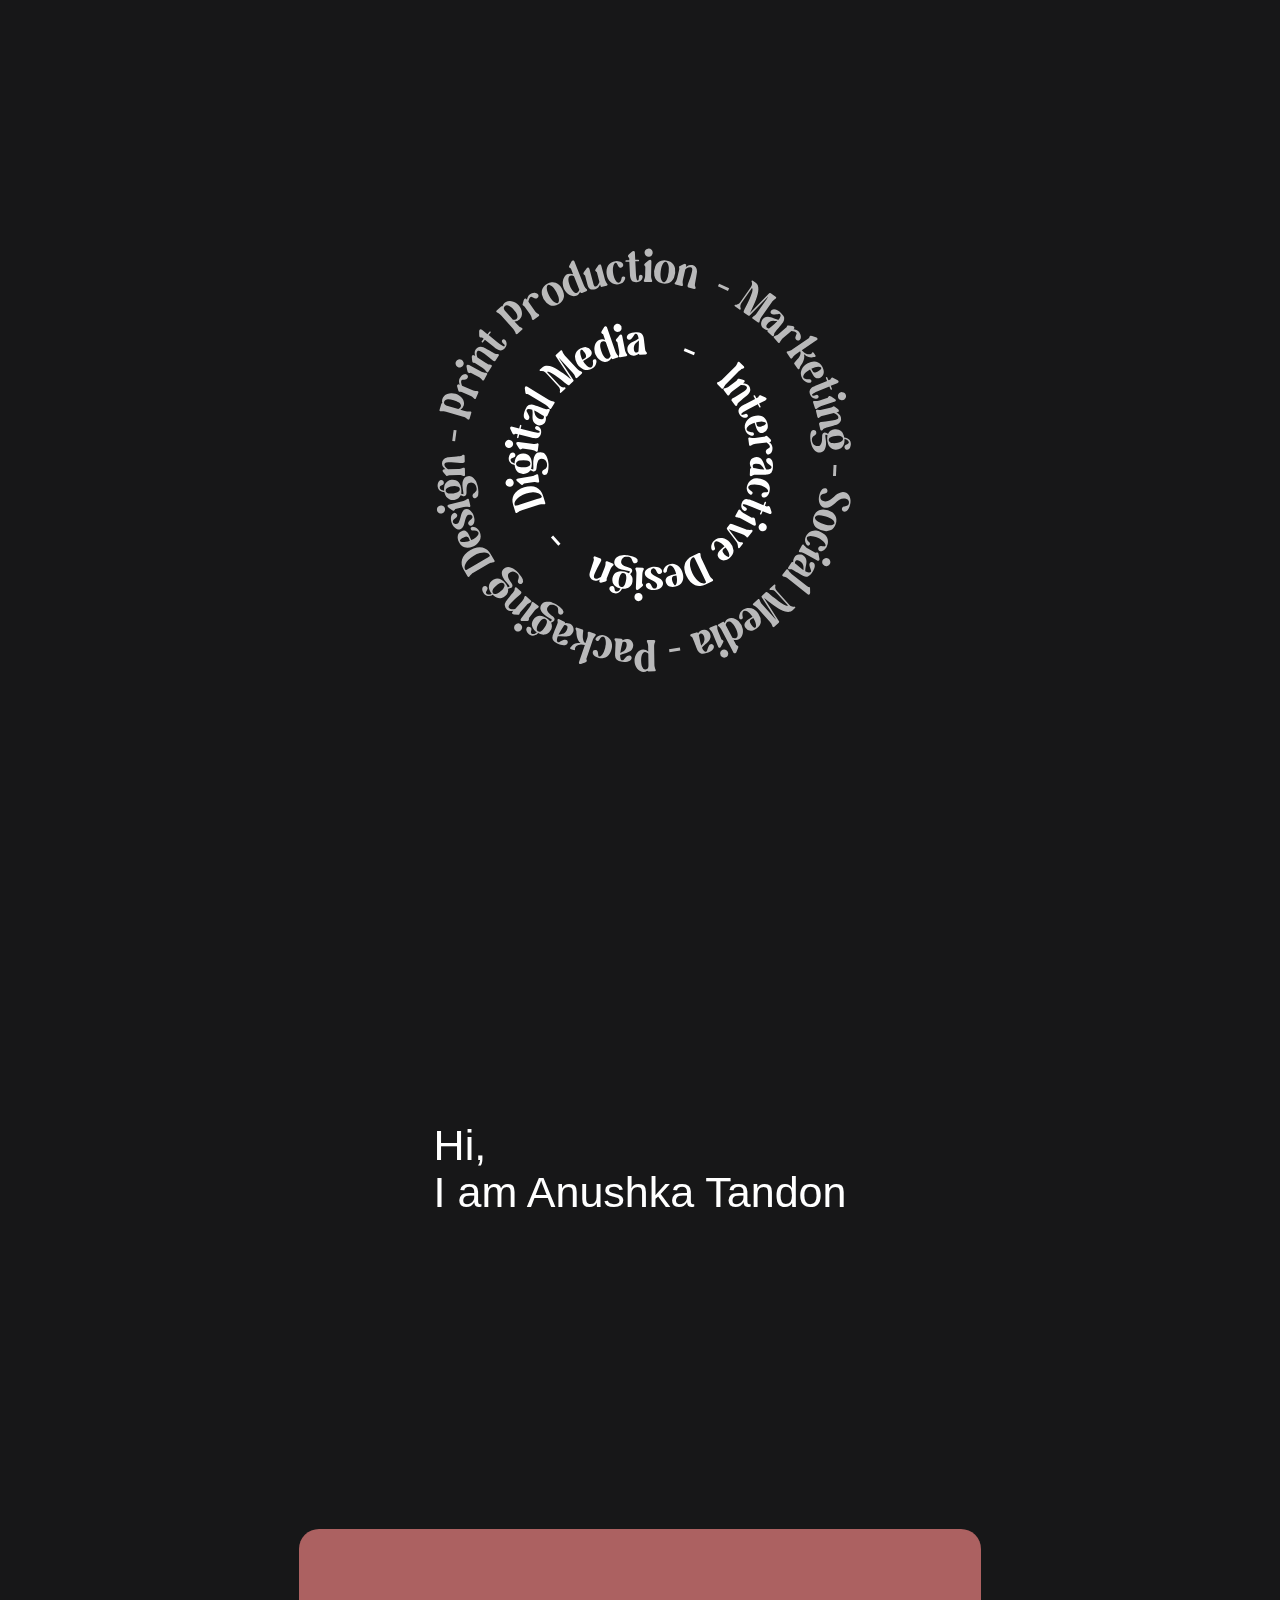
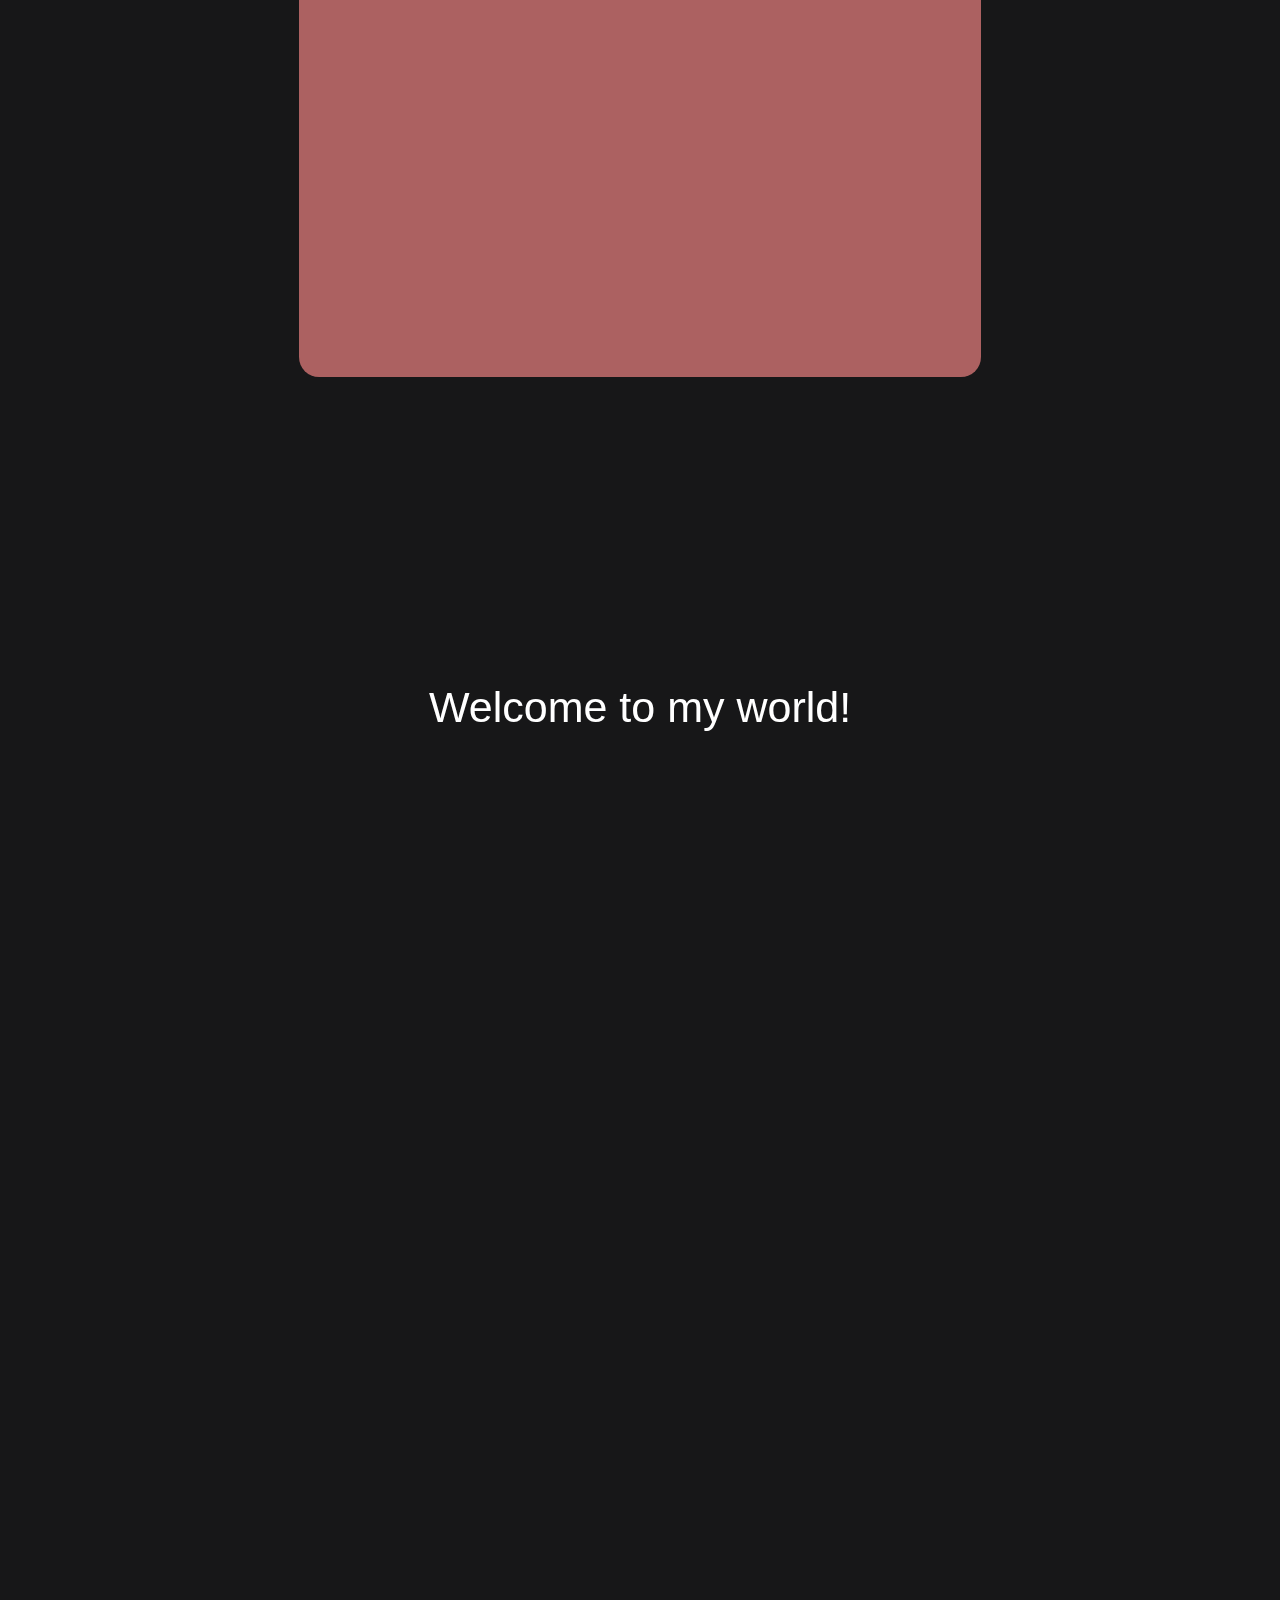
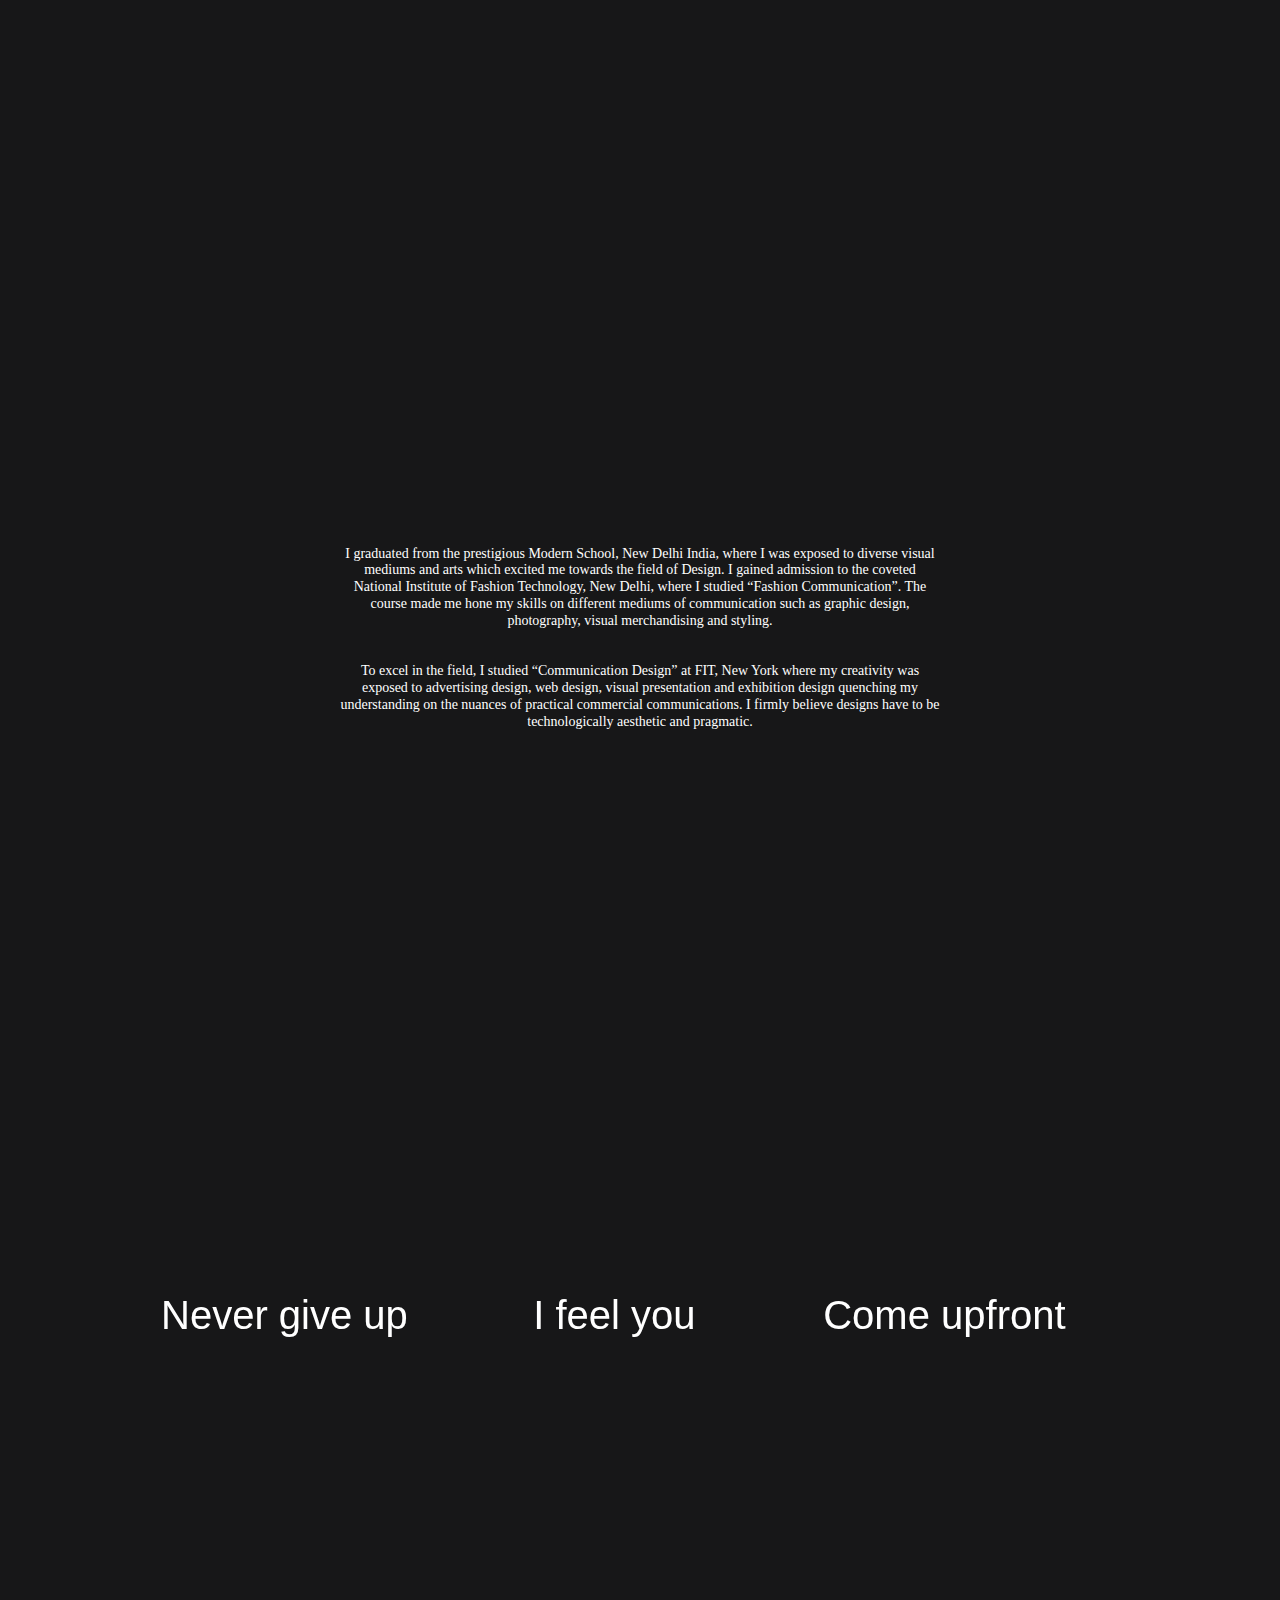
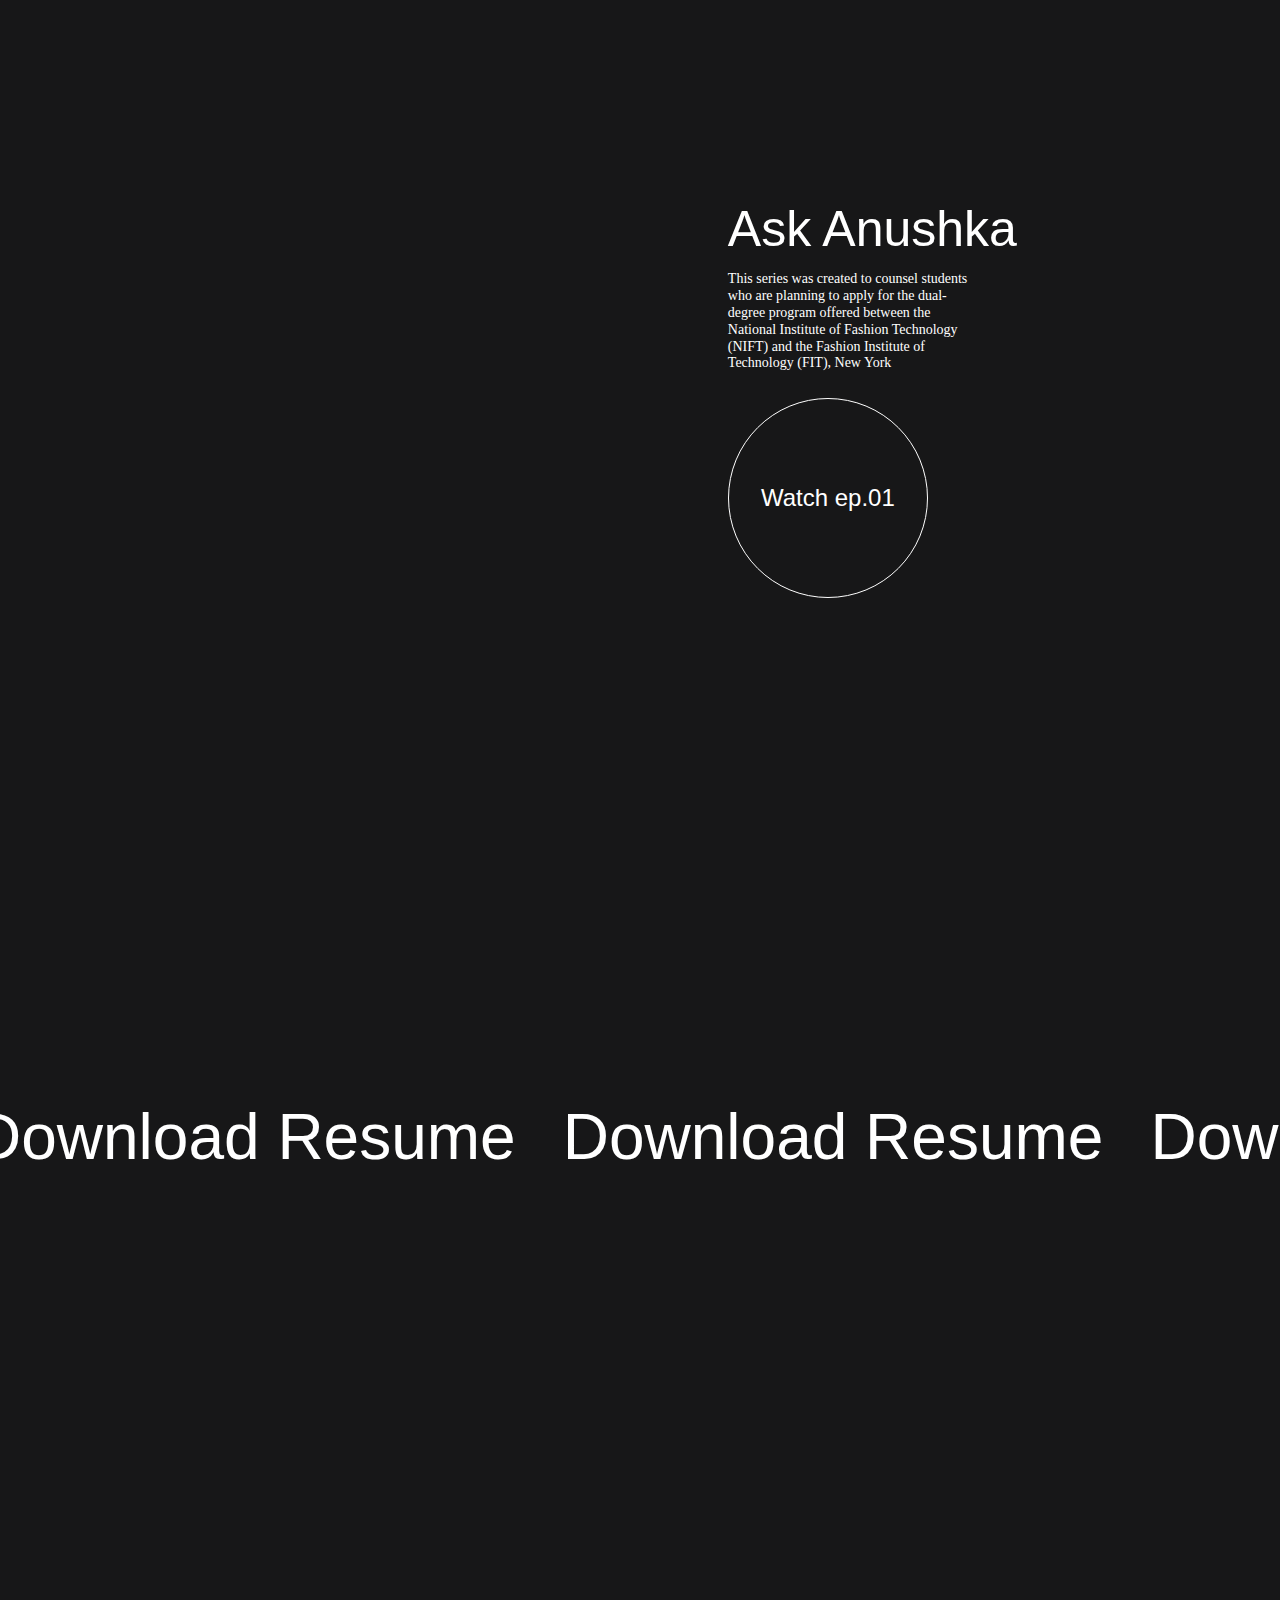
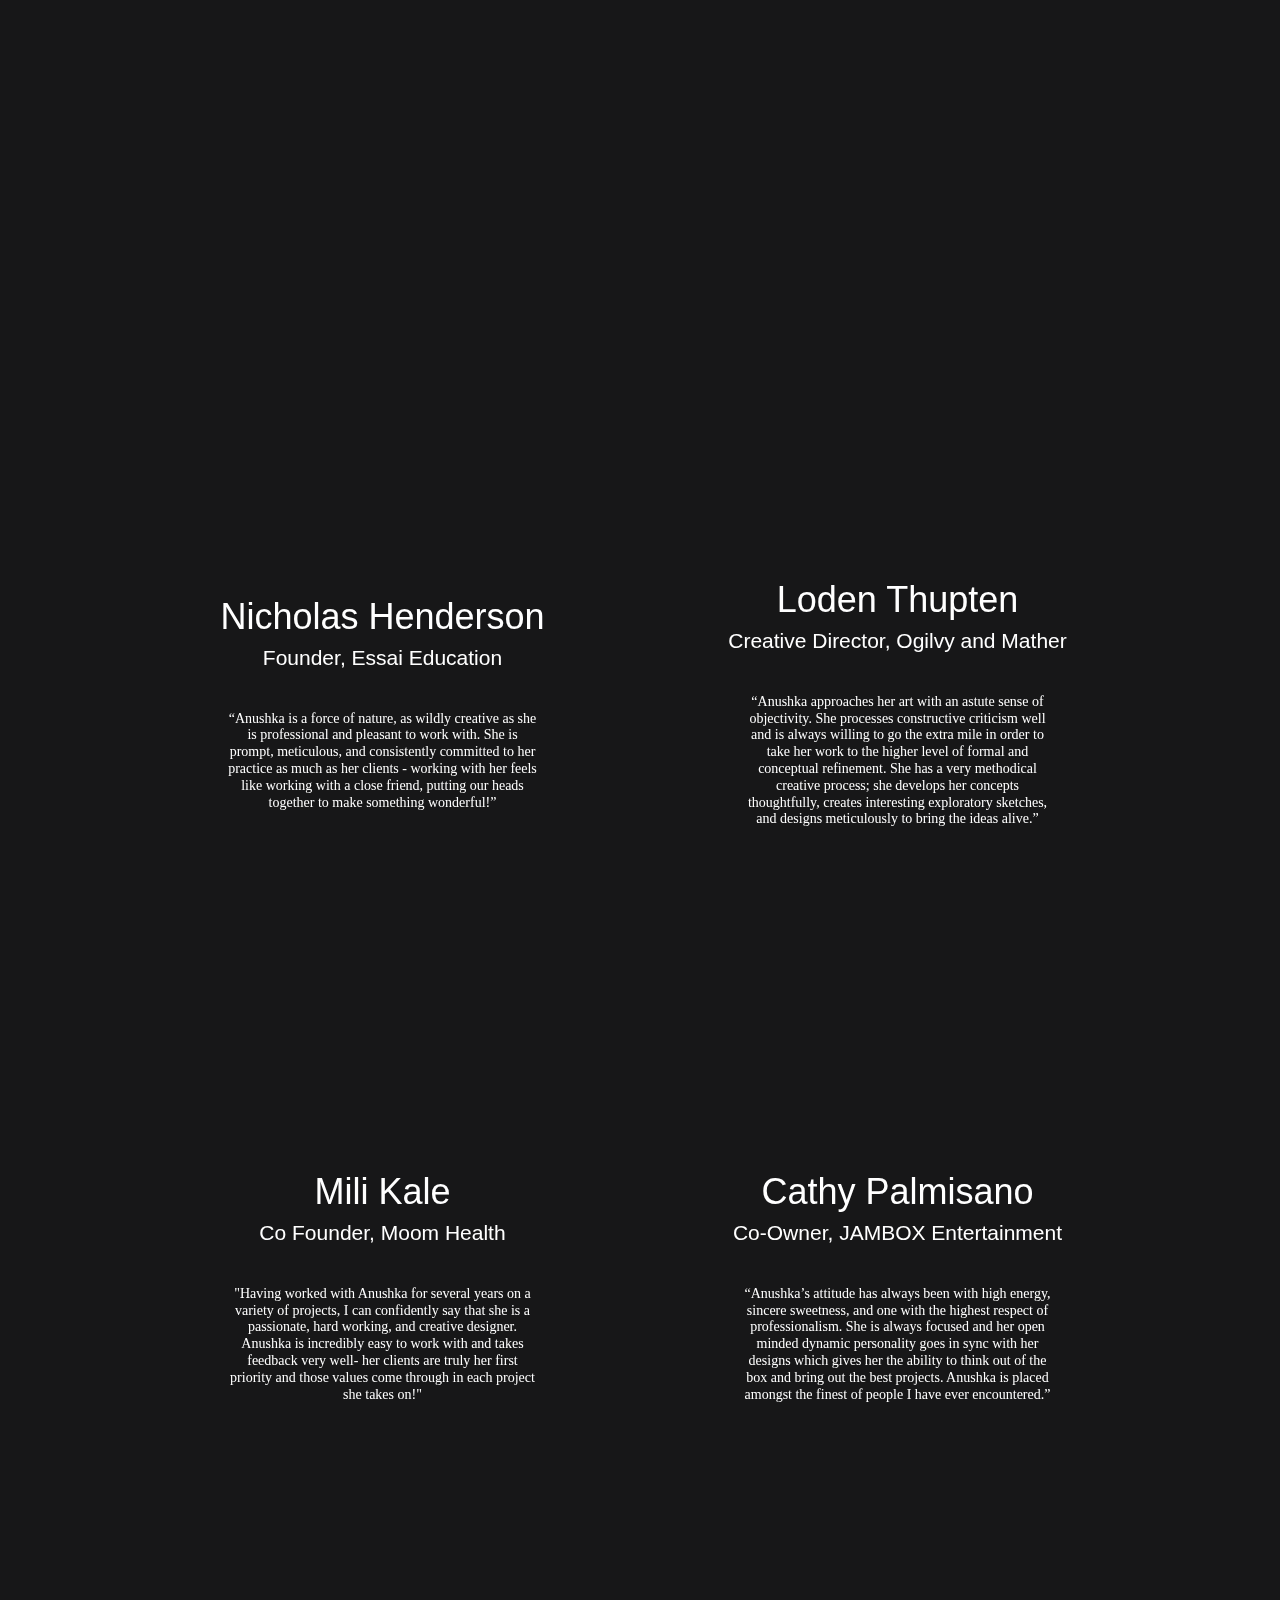
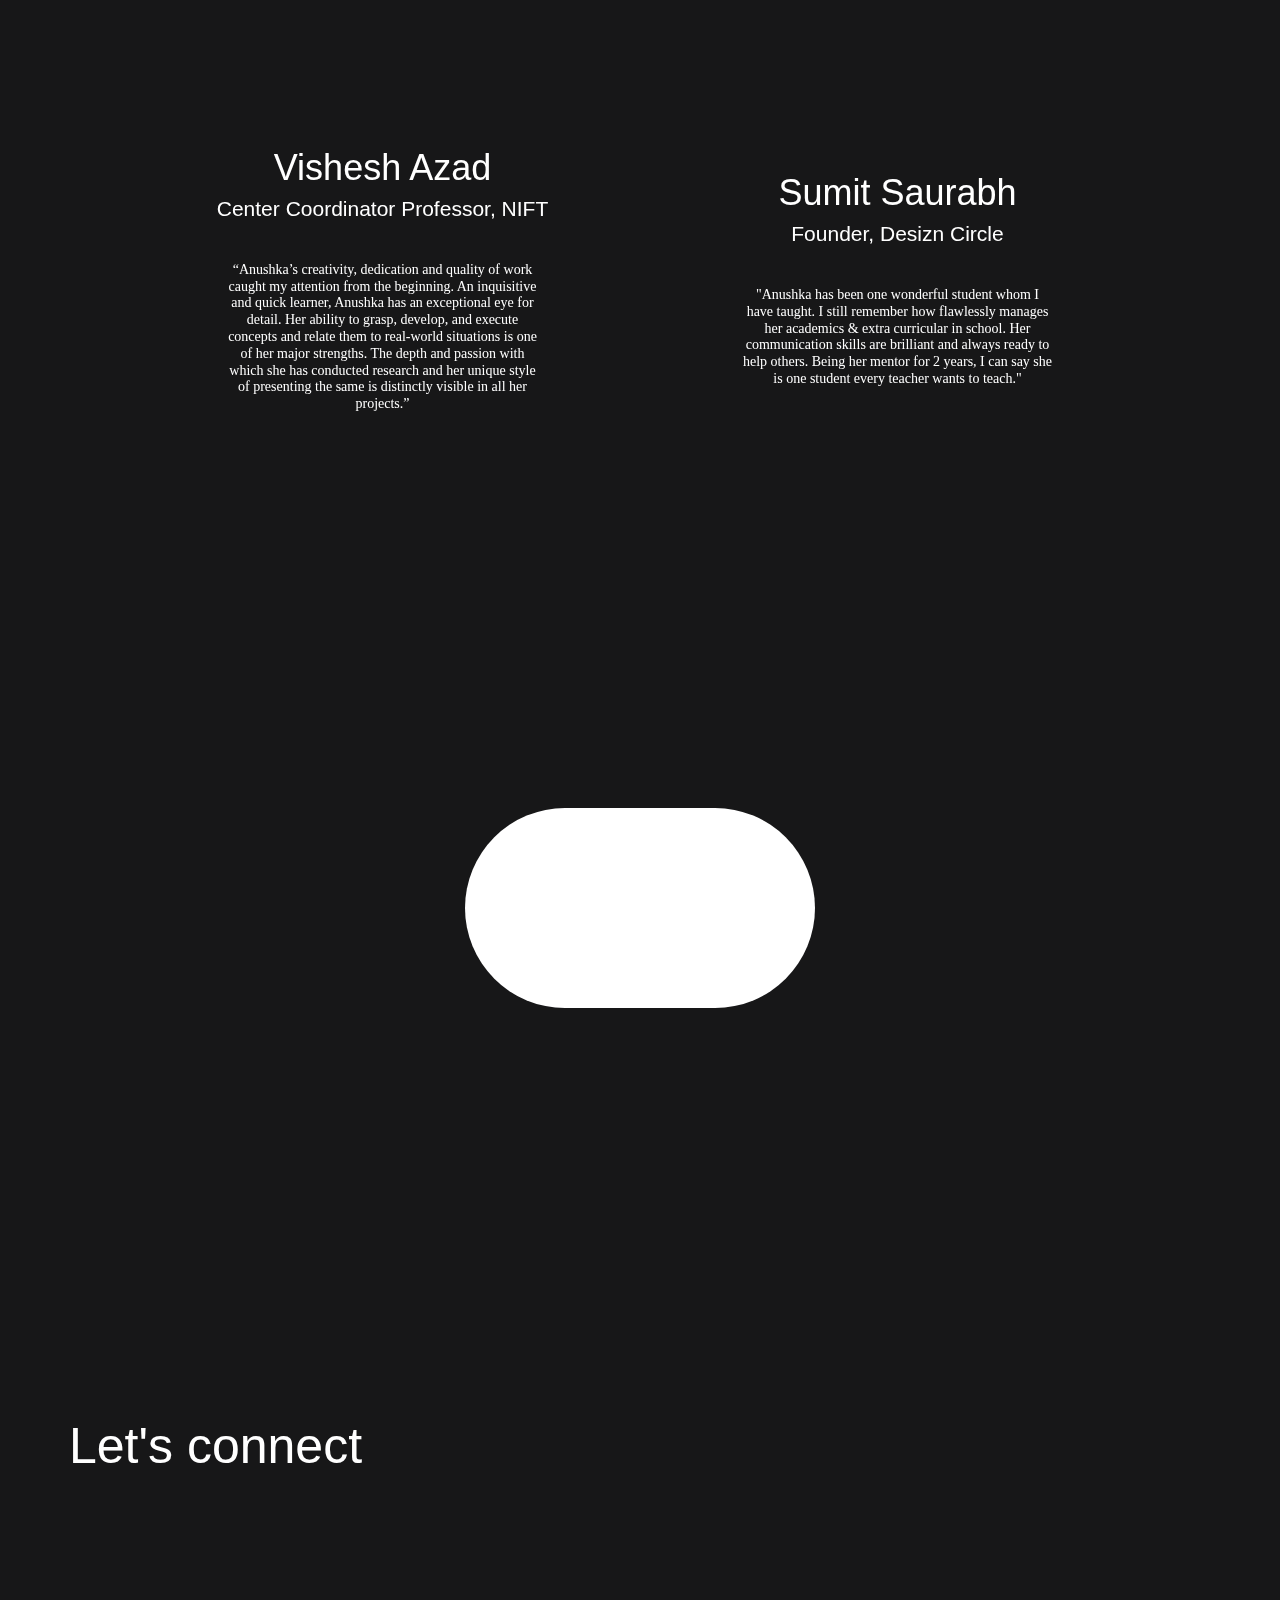
==== index.html @ e758e723 "Init" ====
<!DOCTYPE html>
<html
  data-wf-page="61df3d82101cf09b72f27bd1"
  data-wf-site="61df3d82101cf0832bf27bd0"
  class="w-mod-js w-mod-ix wf-montserrat-n1-active wf-montserrat-i1-active wf-montserrat-n2-active wf-montserrat-i2-active wf-montserrat-n3-active wf-montserrat-i3-active wf-montserrat-n4-active wf-montserrat-i4-active wf-montserrat-n5-active wf-montserrat-i5-active wf-montserrat-n6-active wf-montserrat-i6-active wf-montserrat-n7-active wf-montserrat-i7-active wf-montserrat-n8-active wf-montserrat-i8-active wf-montserrat-n9-active wf-montserrat-i9-active wf-poppins-n4-active wf-poppins-n6-active wf-dmserifdisplay-n4-active wf-fahkwang-n4-active wf-fahkwang-n5-active wf-fahkwang-n6-active wf-inder-n4-active wf-active"
>
  <head>
    <meta http-equiv="Content-Type" content="text/html; charset=UTF-8" />
    <style>
      .wf-force-outline-none[tabindex="-1"]:focus {
        outline: none;
      }
    </style>
    <title>Anushka Tandon</title>
    <meta content="width=device-width, initial-scale=1" name="viewport" />
    <meta content="Webflow" name="generator" />
    <link
      href="./index_files/anushka-tandon.webflow.2e7ecca37.css"
      rel="stylesheet"
      type="text/css"
    />
    <script src="./index_files/webfont.js" type="text/javascript"></script>
    <link rel="stylesheet" href="./index_files/css" media="all" />
    <script type="text/javascript">
      WebFont.load({
        google: {
          families: [
            "Montserrat:100,100italic,200,200italic,300,300italic,400,400italic,500,500italic,600,600italic,700,700italic,800,800italic,900,900italic",
            "Poppins:regular,600",
            "DM Serif Display:regular",
            "Fahkwang:regular,500,600",
            "Inder:regular",
          ],
        },
      });
    </script>
    <!--[if lt IE 9
      ]><script
        src="https://cdnjs.cloudflare.com/ajax/libs/html5shiv/3.7.3/html5shiv.min.js"
        type="text/javascript"
      ></script
    ><![endif]-->
    <script type="text/javascript">
      !(function (o, c) {
        var n = c.documentElement,
          t = " w-mod-";
        (n.className += t + "js"),
          ("ontouchstart" in o ||
            (o.DocumentTouch && c instanceof DocumentTouch)) &&
            (n.className += t + "touch");
      })(window, document);
    </script>
    <link
      href="https://uploads-ssl.webflow.com/61df3d82101cf0832bf27bd0/61e5dedee443c870b666ce89_Untitled-1111.jpg"
      rel="shortcut icon"
      type="image/x-icon"
    />
    <link
      href="https://uploads-ssl.webflow.com/61df3d82101cf0832bf27bd0/61e5df1b41e98677e18e5004_Untitled-1y7uh.jpg"
      rel="apple-touch-icon"
    />
  </head>
  <body class="body">
    <div class="hero-section wf-section">
      <div
        data-w-id="876625a5-ae8b-4b55-098d-57ad7f4e84ed"
        class="div-block-19"
        style="opacity: 1"
      >
        <div
          data-w-id="343320aa-689c-3efd-9db0-7572fad4dcf8"
          class="text-block-10 enter"
        >
          ENTER
        </div>
      </div>
      <a href="#HI" class="w-inline-block"
        ><div class="hero-wrapper">
          <div class="rotating-hero">
            <div
              data-w-id="eb86476d-ac3e-bafa-3a87-129d9215f067"
              class="rotating-wrapper"
            >
              <img
                src="./index_files/61e2a13951c920c4bd8bed5d_in 1.svg"
                loading="lazy"
                style="
                  opacity: 1;
                  will-change: transform;
                  transform: translate3d(0px, 0px, 0px) scale3d(1, 1, 1)
                    rotateX(89.9793deg) rotateY(89.9793deg) rotateZ(0deg)
                    skew(0deg, 0deg);
                  transform-style: preserve-3d;
                "
                width="600"
                data-w-id="5d7e9a14-c896-74e9-4bcf-b46a38a301bc"
                alt=""
                class="image-5"
              /><img
                src="./index_files/61e2a9544dba0ebea935caca_mid1.svg"
                loading="lazy"
                style="
                  opacity: 1;
                  will-change: transform;
                  transform: translate3d(0px, 0px, 0px) scale3d(1, 1, 1)
                    rotateX(89.9793deg) rotateY(89.9793deg) rotateZ(0deg)
                    skew(0deg, 0deg);
                  transform-style: preserve-3d;
                "
                width="600"
                data-w-id="23d29afd-1da7-081e-f8c4-8bb2179b75d7"
                alt=""
                class="image-6"
              /><img
                src="./index_files/61e2a9b22c41105a2980eeb4_out 1.svg"
                loading="lazy"
                style="
                  opacity: 1;
                  will-change: transform;
                  transform: translate3d(0px, 0px, 0px) scale3d(1, 1, 1)
                    rotateX(89.9793deg) rotateY(89.9793deg) rotateZ(0deg)
                    skew(0deg, 0deg);
                  transform-style: preserve-3d;
                "
                width="600"
                data-w-id="c080b8f1-70f9-8921-6c9a-951c8f3177e7"
                alt=""
                class="image-7"
              />
            </div>
          </div>
          <div
            data-w-id="ef621b80-f620-3097-fb68-22537c6c0b47"
            class="div-block-2"
            style="
              will-change: transform;
              transform: translate3d(-14.9472vw, -7.1896vh, 0px)
                scale3d(1, 1, 1) rotateX(0deg) rotateY(0deg) rotateZ(0deg)
                skew(0deg, 0deg);
              transform-style: preserve-3d;
            "
          >
            <img
              class="circle-image glow"
              src="./index_files/61df4d858e330f48137147d0_fakurian-design-E8Ufcyxz514-unsplash.jpg"
              width="100"
              height="600"
              alt=""
              sizes="(max-width: 767px) 100vw, 600px"
              data-w-id="faef1e0d-d7f9-b6be-1251-74627fed50de"
              loading="lazy"
              srcset="
                https://uploads-ssl.webflow.com/61df3d82101cf0832bf27bd0/61df4d858e330f48137147d0_fakurian-design-E8Ufcyxz514-unsplash-p-1080.jpeg 1080w,
                https://uploads-ssl.webflow.com/61df3d82101cf0832bf27bd0/61df4d858e330f48137147d0_fakurian-design-E8Ufcyxz514-unsplash-p-1600.jpeg 1600w,
                https://uploads-ssl.webflow.com/61df3d82101cf0832bf27bd0/61df4d858e330f48137147d0_fakurian-design-E8Ufcyxz514-unsplash-p-2000.jpeg 2000w,
                https://uploads-ssl.webflow.com/61df3d82101cf0832bf27bd0/61df4d858e330f48137147d0_fakurian-design-E8Ufcyxz514-unsplash-p-2600.jpeg 2600w,
                https://uploads-ssl.webflow.com/61df3d82101cf0832bf27bd0/61df4d858e330f48137147d0_fakurian-design-E8Ufcyxz514-unsplash-p-3200.jpeg 3200w,
                https://uploads-ssl.webflow.com/61df3d82101cf0832bf27bd0/61df4d858e330f48137147d0_fakurian-design-E8Ufcyxz514-unsplash.jpg         4096w
              "
              style="
                will-change: transform;
                transform: translate3d(0px, 0px, 0px) scale3d(5, 5, 1)
                  rotateX(0deg) rotateY(0deg) rotateZ(0deg) skew(0deg, 0deg);
                transform-style: preserve-3d;
              "
            />
          </div></div
      ></a>
    </div>
    <div id="HI" class="hi-section wf-section">
      <div class="hi-container">
        <div class="hi-card">
          <div class="text-block-3">Hi,<br />I am Anushka Tandon</div>
        </div>
        <div class="div-block-5">
          <div
            data-poster-url="https://uploads-ssl.webflow.com/61df3d82101cf0832bf27bd0/61e3115f99dbf32c3b1a563f_Wide Render-poster-00001.jpg"
            data-video-urls="https://uploads-ssl.webflow.com/61df3d82101cf0832bf27bd0/61e3115f99dbf32c3b1a563f_Wide Render-transcode.mp4,https://uploads-ssl.webflow.com/61df3d82101cf0832bf27bd0/61e3115f99dbf32c3b1a563f_Wide Render-transcode.webm"
            data-autoplay="true"
            data-loop="true"
            data-wf-ignore="true"
            class="background-video-2 w-background-video w-background-video-atom"
          >
            <video
              autoplay=""
              loop=""
              style="
                background-image: url('https://uploads-ssl.webflow.com/61df3d82101cf0832bf27bd0/61e3115f99dbf32c3b1a563f_Wide Render-poster-00001.jpg');
              "
              muted=""
              playsinline=""
              data-wf-ignore="true"
              data-object-fit="cover"
            >
              <source
                src="https://uploads-ssl.webflow.com/61df3d82101cf0832bf27bd0/61e3115f99dbf32c3b1a563f_Wide Render-transcode.mp4"
                data-wf-ignore="true"
              />
              <source
                src="https://uploads-ssl.webflow.com/61df3d82101cf0832bf27bd0/61e3115f99dbf32c3b1a563f_Wide Render-transcode.webm"
                data-wf-ignore="true"
              />
            </video>
          </div>
          <div class="div-block-7"></div>
        </div>
        <div
          data-w-id="ea35d65e-dccd-ba14-c3cf-bc1bdf57a36a"
          class="welome"
          style="
            transform: translate3d(0px, 0px, 0px) scale3d(1, 1, 1) rotateX(0deg)
              rotateY(0deg) rotateZ(0deg) skew(0deg, 0deg);
            transform-style: preserve-3d;
            will-change: transform;
          "
        >
          Welcome to my world!
        </div>
      </div>
    </div>
    <div
      data-w-id="4314b462-a4ed-f20a-a3d2-a077ac614f14"
      class="track wf-section"
    >
      <div class="camera">
        <div
          class="frame"
          style="
            will-change: transform;
            transform: translate3d(-1620px, 0px, 0px) scale3d(1, 1, 1)
              rotateX(0deg) rotateY(0deg) rotateZ(0deg) skew(0deg, 0deg);
            transform-style: preserve-3d;
          "
        >
          <div class="item horizontal-scroll-item"></div>
          <div class="w-layout-grid card-grid mobile">
            <div class="about-me-content-wrapper _01 mobile">
              <img
                class="about-me-image"
                src="./index_files/61e3bc858ff77b69e2f71aa9_1 (7).jpg"
                height=""
                alt=""
                style="filter: saturate(0%)"
                sizes="(max-width: 479px) 90vw, (max-width: 767px) 100vw, (max-width: 991px) 217px, 600px"
                data-w-id="212ef7cb-dfb3-ef8c-16f5-fc985a56fa44"
                loading="lazy"
                srcset="
                  https://uploads-ssl.webflow.com/61df3d82101cf0832bf27bd0/61e3bc858ff77b69e2f71aa9_1%20(7)-p-500.jpeg   500w,
                  https://uploads-ssl.webflow.com/61df3d82101cf0832bf27bd0/61e3bc858ff77b69e2f71aa9_1%20(7)-p-800.jpeg   800w,
                  https://uploads-ssl.webflow.com/61df3d82101cf0832bf27bd0/61e3bc858ff77b69e2f71aa9_1%20(7)-p-1080.jpeg 1080w,
                  https://uploads-ssl.webflow.com/61df3d82101cf0832bf27bd0/61e3bc858ff77b69e2f71aa9_1%20(7).jpg         1104w
                "
              />
            </div>
            <div class="about-me-card">
              <div class="about-me-content-wrapper _02">
                <div
                  id="w-node-_5ce832d0-b2af-333b-7191-fde076179d0b-72f27bd1"
                  class="about-me-heading"
                >
                  <strong class="bold mobile"
                    >“Everything is a story- you are a story – I’m a story. For
                    this world is not made of atoms. It is a conglomerate of our
                    life’s tales. One big, giant narrative.”</strong
                  >
                </div>
              </div>
              <div class="about-me-text _01">
                Stories have always played an important role in my life. Coming
                from a place, where the art of story-telling has always existed
                since thousands of years, I always wanted myself to be a part of
                such a legacy. Where I could narrate my own take, my
                interpretation of this world. My story in my voice.
              </div>
            </div>
          </div>
        </div>
      </div>
    </div>
    <div class="section _01 card-study wf-section">
      <div class="container">
        <div
          data-w-id="d9555c23-d63b-6e0e-5268-3be5c78fb497"
          class="photo-wrapper"
          style="
            will-change: opacity, transform;
            opacity: 1;
            transform: translate3d(0%, 0px, 0px) scale3d(1, 1, 1) rotateX(0deg)
              rotateY(0deg) rotateZ(0deg) skew(0deg, 0deg);
            transform-style: preserve-3d;
          "
        >
          <div
            data-w-id="d9555c23-d63b-6e0e-5268-3be5c78fb498"
            class="card"
            style="
              transform: translate3d(0px, 0px, 0px) scale3d(1, 1, 1)
                rotateX(0deg) rotateY(0deg) rotateZ(0deg) skew(0deg, 0deg);
              transform-style: preserve-3d;
            "
          >
            <div class="photo school"></div>
          </div>
          <div
            data-w-id="3c666131-9306-de6a-2990-2efdf4f69507"
            class="button-text"
            style="will-change: opacity; opacity: 1"
          >
            Modern School
          </div>
        </div>
        <div
          data-w-id="d9555c23-d63b-6e0e-5268-3be5c78fb49f"
          class="photo-wrapper"
          style="will-change: opacity; opacity: 1"
        >
          <div
            data-w-id="d9555c23-d63b-6e0e-5268-3be5c78fb4a0"
            class="card"
            style="
              transform: translate3d(0px, 0px, 0px) scale3d(1, 1, 1)
                rotateX(0deg) rotateY(0deg) rotateZ(0deg) skew(0deg, 0deg);
              transform-style: preserve-3d;
            "
          >
            <div class="photo nift"></div>
          </div>
          <div
            data-w-id="c36e1c11-8bbc-855e-5f56-3deca46d03ad"
            class="button-text"
            style="will-change: opacity; opacity: 1"
          >
            NIFT
          </div>
        </div>
        <div
          data-w-id="d9555c23-d63b-6e0e-5268-3be5c78fb4a7"
          class="photo-wrapper"
          style="
            will-change: opacity, transform;
            opacity: 1;
            transform: translate3d(0%, 0px, 0px) scale3d(1, 1, 1) rotateX(0deg)
              rotateY(0deg) rotateZ(0deg) skew(0deg, 0deg);
            transform-style: preserve-3d;
          "
        >
          <div class="card">
            <div
              data-w-id="d9555c23-d63b-6e0e-5268-3be5c78fb4a9"
              class="photo fit"
              style="
                transform: translate3d(0px, 0px, 0px) scale3d(1, 1, 1)
                  rotateX(0deg) rotateY(0deg) rotateZ(0deg) skew(0deg, 0deg);
                transform-style: preserve-3d;
              "
            ></div>
          </div>
          <div
            data-w-id="6986972e-8f0f-a8fa-d181-ded52cf9538b"
            class="button-text"
            style="will-change: opacity; opacity: 1"
          >
            FIT
          </div>
        </div>
      </div>
    </div>
    <div class="section study wf-section">
      <div class="about-me-card studies">
        <div class="about-me-text">
          I graduated from the prestigious Modern School, New Delhi India, where
          I was exposed to diverse visual mediums and arts which excited me
          towards the field of Design. I gained admission to the coveted
          National Institute of Fashion Technology, New Delhi, where I studied
          “Fashion Communication”. The course made me hone my skills on
          different mediums of communication such as graphic design,
          photography, visual merchandising and styling.<br /><br /><br />To
          excel in the field, I studied “Communication Design” at FIT, New York
          where my creativity was exposed to advertising design, web design,
          visual presentation and exhibition design quenching my understanding
          on the nuances of practical commercial communications. I firmly
          believe designs have to be technologically aesthetic and pragmatic.<br />
        </div>
      </div>
    </div>
    <div class="heading wf-section">
      <div
        data-w-id="58488c20-bf17-974e-24e3-fec61188a4aa"
        style="
          opacity: 0;
          transform: translate3d(0px, 0px, 0px) scale3d(1, 1, 1) rotateX(0deg)
            rotateY(0deg) rotateZ(0deg) skew(0deg, 0deg);
          transform-style: preserve-3d;
        "
        class="heading-wraper"
      >
        <div class="block-text">MY BELIEFS</div>
      </div>
    </div>
    <div class="section magic beliefs wf-section">
      <div class="container cards-container">
        <div
          id="w-node-_44d8cfa7-d728-84b5-a38a-9e1d96f543cc-72f27bd1"
          data-w-id="44d8cfa7-d728-84b5-a38a-9e1d96f543cc"
          class="card-wrapper"
        >
          <div
            class="card"
            style="
              transform: translate3d(0px, 0px, 0px) scale3d(1, 1, 1)
                rotateX(0deg) rotateY(0deg) rotateZ(0deg) skew(0deg, 0deg);
              transform-style: preserve-3d;
            "
          >
            <div class="card-front">
              <div class="card-name">Never give up</div>
            </div>
            <div class="card-back">
              <div class="card-text">
                I strive for perfection, and I refuse to give up. When deadlines
                are looming and pressure is building, I make sure that I face
                the challenge head on and complete with perfection, always. As
                is known, pressure builds diamonds.
              </div>
            </div>
          </div>
        </div>
        <div
          id="w-node-cd2a578a-c419-39e4-fdb2-9e64dbf03dd1-72f27bd1"
          data-w-id="cd2a578a-c419-39e4-fdb2-9e64dbf03dd1"
          class="card-wrapper"
        >
          <div
            class="card"
            style="
              transform: translate3d(0px, 0px, 0px) scale3d(1, 1, 1)
                rotateX(0deg) rotateY(0deg) rotateZ(0deg) skew(0deg, 0deg);
              transform-style: preserve-3d;
            "
          >
            <div class="card-front">
              <div class="card-name">I feel you</div>
            </div>
            <div class="card-back">
              <div class="card-text">
                My work reflects the emotional quotient and deep essence. I do
                not believe in working for the sake of it, but the value it
                contributes overall.
              </div>
            </div>
          </div>
        </div>
        <div
          id="w-node-_3d36f136-2648-654d-97c4-b425465c5a37-72f27bd1"
          data-w-id="3d36f136-2648-654d-97c4-b425465c5a37"
          class="card-wrapper"
        >
          <div
            class="card"
            style="
              transform: translate3d(0px, 0px, 0px) scale3d(1, 1, 1)
                rotateX(0deg) rotateY(0deg) rotateZ(0deg) skew(0deg, 0deg);
              transform-style: preserve-3d;
            "
          >
            <div class="card-front">
              <div class="card-name">Come upfront</div>
            </div>
            <div class="card-back">
              <div class="card-text">
                My work looks simple at a glance, but deep within there are many
                layers embedded, there’s a story behind everything which add an
                element of surprise and a deep meaning to my final work.
              </div>
            </div>
          </div>
        </div>
      </div>
    </div>
    <div class="section ask-anushka wf-section">
      <div class="container">
        <div class="w-layout-grid grid-2">
          <div class="div-block-video">
            <div
              data-poster-url="https://uploads-ssl.webflow.com/61df3d82101cf0832bf27bd0/61e048a91e13796b8f0f18da_Untitled - Sequence 01 1_2_1 (1)-poster-00001.jpg"
              data-video-urls="https://uploads-ssl.webflow.com/61df3d82101cf0832bf27bd0/61e048a91e13796b8f0f18da_Untitled - Sequence 01 1_2_1 (1)-transcode.mp4,https://uploads-ssl.webflow.com/61df3d82101cf0832bf27bd0/61e048a91e13796b8f0f18da_Untitled - Sequence 01 1_2_1 (1)-transcode.webm"
              data-autoplay="true"
              data-loop="true"
              data-wf-ignore="true"
              class="background-video w-background-video w-background-video-atom"
            >
              <video
                autoplay=""
                loop=""
                style="
                  background-image: url('https://uploads-ssl.webflow.com/61df3d82101cf0832bf27bd0/61e048a91e13796b8f0f18da_Untitled - Sequence 01 1_2_1 (1)-poster-00001.jpg');
                "
                muted=""
                playsinline=""
                data-wf-ignore="true"
                data-object-fit="cover"
              >
                <source
                  src="https://uploads-ssl.webflow.com/61df3d82101cf0832bf27bd0/61e048a91e13796b8f0f18da_Untitled - Sequence 01 1_2_1 (1)-transcode.mp4"
                  data-wf-ignore="true"
                />
                <source
                  src="https://uploads-ssl.webflow.com/61df3d82101cf0832bf27bd0/61e048a91e13796b8f0f18da_Untitled - Sequence 01 1_2_1 (1)-transcode.webm"
                  data-wf-ignore="true"
                />
              </video>
            </div>
          </div>
          <div
            id="w-node-ff757d50-37a7-9fe3-f9b8-94cb5e014eea-72f27bd1"
            class="div-block-text"
          >
            <h3 class="heading-2">Ask Anushka</h3>
            <div class="text-block">
              This series was created to counsel students who are planning to
              apply for the dual-degree program offered between the National
              Institute of Fashion Technology (NIFT) and the Fashion Institute
              of Technology (FIT), New York
            </div>
            <a
              href="https://www.youtube.com/watch?v=ecI4u8DpbJM&amp;t=23s"
              target="_blank"
              class="link-block w-inline-block"
              ><div
                data-w-id="54e8e7da-dc21-726c-e360-97bcd19186d9"
                class="link-button"
                style="width: 200px; height: 200px"
              >
                <div class="link-text link">Watch ep.01</div>
              </div></a
            >
          </div>
        </div>
      </div>
    </div>
    <div class="section-3 wf-section">
      <div>
        <a
          data-w-id="838303e2-7d46-fe7c-d171-6e6600fff58c"
          href="https://drive.google.com/file/d/1aPto_1fAibbVTeXB4KtfVO8ewziZCKSt/view?usp=sharing"
          target="_blank"
          class="w-inline-block"
          ><div class="div-block-12" style="width: 1792px; height: 19vh">
            <div
              data-w-id="838303e2-7d46-fe7c-d171-6e6600fff58e"
              class="marquee-container"
              style="
                transform: translate3d(-1.1728vw, 0px, 0px) scale3d(1, 1, 1)
                  rotateX(0deg) rotateY(0deg) rotateZ(0deg) skew(0deg, 0deg);
                transform-style: preserve-3d;
                will-change: transform;
              "
            >
              <div class="text-block-9">Download&nbsp;Resume</div>
              <div class="text-block-9">Download&nbsp;Resume</div>
              <div class="text-block-9">Download&nbsp;Resume</div>
              <div class="text-block-9">Download&nbsp;Resume</div>
              <div class="text-block-9">Download&nbsp;Resume</div>
            </div>
          </div></a
        >
      </div>
    </div>
    <div class="heading wf-section">
      <div
        data-w-id="4d1fb2c6-38ab-8260-9da1-73c022c7e5f1"
        style="
          opacity: 0.08251;
          transform: translate3d(0px, 0px, 0px) scale3d(1, 1, 1) rotateX(0deg)
            rotateY(0deg) rotateZ(0deg) skew(0deg, 0deg);
          transform-style: preserve-3d;
          will-change: opacity;
        "
        class="heading-wraper testimonials"
      >
        <div class="block-text">TESTIMONIALS</div>
      </div>
    </div>
    <div class="section testimonials wf-section">
      <div class="review-grid-wrapper">
        <div class="w-layout-grid review-grid">
          <div
            id="w-node-d62480d3-1285-26c2-1cf5-4f4e7725d9ca-72f27bd1"
            class="review-wrapper"
          >
            <a
              href="https://www.essai.in/"
              target="_blank"
              class="link-block-8 w-inline-block"
              ><div class="review-image-wrapper">
                <div
                  data-w-id="d62480d3-1285-26c2-1cf5-4f4e7725d9cc"
                  class="image round testimonial-04"
                ></div>
              </div>
              <div class="reviewer-name">Nicholas Henderson</div>
              <div>
                <strong class="reviewer-name who"
                  >Founder, Essai Education</strong
                ><br /></div
            ></a>
            <div class="review">
              “Anushka is a force of nature, as wildly creative as she is
              professional and pleasant to work with. She is prompt, meticulous,
              and consistently committed to her practice as much as her clients
              - working with her feels like working with a close friend, putting
              our heads together to make something wonderful!”<br />
            </div>
          </div>
          <div
            id="w-node-_5317c85c-b6fb-8773-0d9c-5c54c8113119-72f27bd1"
            class="review-wrapper"
          >
            <a
              href="https://www.ogilvy.com/about"
              target="_blank"
              class="link-block-9 w-inline-block"
              ><div class="review-image-wrapper">
                <div
                  data-w-id="509b79c7-a39e-6b45-374d-2712fb671803"
                  class="image round testimonial-00"
                ></div>
              </div>
              <div class="reviewer-name">Loden Thupten</div>
              <div>
                <strong class="reviewer-name who"
                  >Creative Director, Ogilvy and Mather</strong
                ><br /></div
            ></a>
            <div class="review">
              “Anushka approaches her art with an astute sense of objectivity.
              She processes constructive criticism well and is always willing to
              go the extra mile in order to take her work to the higher level of
              formal and conceptual refinement. She has a very methodical
              creative process; she develops her concepts thoughtfully, creates
              interesting exploratory sketches, and designs meticulously to
              bring the ideas alive.”
            </div>
          </div>
          <div
            id="w-node-e4030131-41a9-b8d9-9398-b2c5e11f53a3-72f27bd1"
            class="review-wrapper"
          >
            <a
              href="https://moom.health/"
              target="_blank"
              class="w-inline-block"
              ><div class="review-image-wrapper">
                <div
                  data-w-id="e4030131-41a9-b8d9-9398-b2c5e11f53a5"
                  class="image round testimonial-01"
                ></div>
              </div>
              <div class="reviewer-name">Mili Kale</div>
              <div>
                <strong class="reviewer-name who"
                  >Co Founder, Moom Health</strong
                ><br /></div
            ></a>
            <div class="review">
              "Having worked with Anushka for several years on a variety of
              projects, I can confidently say that she is a passionate, hard
              working, and creative designer. Anushka is incredibly easy to work
              with and takes feedback very well- her clients are truly her first
              priority and those values come through in each project she takes
              on!"
            </div>
          </div>
          <div
            id="w-node-_9eada6cb-6f86-a3d4-f979-5630b33c3680-72f27bd1"
            class="review-wrapper"
          >
            <a
              href="https://jamboxstudio.com/"
              target="_blank"
              class="w-inline-block"
              ><div class="review-image-wrapper">
                <div
                  data-w-id="9eada6cb-6f86-a3d4-f979-5630b33c3682"
                  class="image round testimonial-06"
                ></div>
              </div>
              <div class="reviewer-name">Cathy Palmisano</div>
              <div>
                <strong class="reviewer-name who"
                  >Co-Owner, JAMBOX Entertainment</strong
                ><br /></div
            ></a>
            <div class="review">
              “Anushka’s attitude has always been with high energy, sincere
              sweetness, and one with the highest respect of professionalism.
              She is always focused and her open minded dynamic personality goes
              in sync with her designs which gives her the ability to think out
              of the box and bring out the best projects. Anushka is placed
              amongst the finest of people I have ever encountered.”<br />
            </div>
          </div>
          <div
            id="w-node-_87daf230-680f-f509-ccb9-32777e3d2952-72f27bd1"
            class="review-wrapper"
          >
            <a
              href="https://www.nift.ac.in/delhi/"
              target="_blank"
              class="w-inline-block"
              ><div class="review-image-wrapper">
                <div
                  data-w-id="87daf230-680f-f509-ccb9-32777e3d2954"
                  class="image round testimonial-03"
                ></div>
              </div>
              <div class="reviewer-name">Vishesh Azad</div>
              <div>
                <strong class="reviewer-name who"
                  >Center Coordinator Professor, NIFT</strong
                ><br /></div
            ></a>
            <div class="review">
              “Anushka’s creativity, dedication and quality of work caught my
              attention from the beginning. An inquisitive and quick learner,
              Anushka has an exceptional eye for detail. Her ability to grasp,
              develop, and execute concepts and relate them to real-world
              situations is one of her major strengths. The depth and passion
              with which she has conducted research and her unique style of
              presenting the same is distinctly visible in all her projects.”<br />
            </div>
          </div>
          <div
            id="w-node-_647d5964-d20a-0900-5269-4aa44517d5cf-72f27bd1"
            class="review-wrapper"
          >
            <a
              href="https://desizncircle.com/"
              target="_blank"
              class="link-block-10 w-inline-block"
              ><div class="review-image-wrapper">
                <div
                  data-w-id="647d5964-d20a-0900-5269-4aa44517d5d1"
                  class="image round testimonial-02"
                ></div>
              </div>
              <div class="reviewer-name">Sumit Saurabh</div>
              <div>
                <strong class="reviewer-name who">Founder, Desizn Circle</strong
                ><br /></div
            ></a>
            <div class="review">
              "Anushka has been one wonderful student whom I have taught. I
              still remember how flawlessly manages her academics &amp; extra
              curricular in school. Her communication skills are brilliant and
              always ready to help others.&nbsp;Being her mentor for 2 years, I
              can say she is one student every teacher wants to teach."<br />
            </div>
          </div>
        </div>
      </div>
    </div>
    <div class="section portfolio wf-section">
      <a href="/portfolio" class="link-block portfolio w-inline-block"
        ><div
          data-w-id="746ae579-4d8b-f41b-1eec-fc174af78e6e"
          class="link-button portfolio"
          style="width: 350px; height: 200px"
        >
          <div class="link-text link portfolio">PORTFOLIO</div>
          <div class="link-text link portfolio click">click to view</div>
        </div></a
      >
    </div>
    <div class="section lets-connect wf-section">
      <div class="contacts-wrapper">
        <div
          id="w-node-b1862474-2743-28b0-044e-3cd32b292313-2b292311"
          class="div-block-8"
        >
          <div class="heading-2">Let's connect</div>
        </div>
        <div class="div-block-3">
          <a
            href="https://www.behance.net/anushkatandon/projects"
            target="_blank"
            class="behance w-inline-block"
            ><div
              class="button-text contacts behance"
              style="will-change: opacity; opacity: 1"
            >
              Behance
            </div></a
          ><a
            href="https://ca.linkedin.com/in/anushkatandon?trk=people-guest_people_search-card&amp;challengeId=AQGFmdmNX78X3wAAAX39urAobslcetEggeE-ZLEXMjs-YB_LqQR-0GI1hgJH5ZrVRsOASgRMYsN6g4IXu-3w6WFiJKQZi6L4AA&amp;submissionId=f8ebf8ce-d9b8-c416-0734-cee963f6051e"
            target="_blank"
            class="linkedin w-inline-block"
            ><div
              class="button-text contacts linkedin"
              style="will-change: opacity; opacity: 1"
            >
              LinkedIn
            </div></a
          ><a
            href="https://www.youtube.com/channel/UC0OVfY4qWyt2mdcEUEITYuQ"
            class="w-inline-block"
            ><div
              class="button-text contacts yt"
              style="will-change: opacity; opacity: 1"
            >
              Youtube
            </div></a
          ><a
            href="https://www.instagram.com/anushka___tandon/?hl=en"
            class="ig w-inline-block"
            ><div
              class="button-text contacts ig"
              style="will-change: opacity; opacity: 1"
            >
              Instagram
            </div></a
          ><a href="https://wa.link/p07c6e" class="whats w-inline-block"
            ><div
              class="button-text contacts whatsapp"
              style="will-change: opacity; opacity: 1"
            >
              Whatsapp
            </div></a
          >
        </div>
      </div>
    </div>
    <div class="footer wf-section">
      <div class="div-block-4">
        <div class="footer-text">
          Copyright © 2022 Anushka Tandon - All Rights Reserved.
          <strong>Designed by Anushka Tandon.</strong><br />
        </div>
      </div>
    </div>
    <script
      src="./index_files/jquery-3.5.1.min.dc5e7f18c8.js"
      type="text/javascript"
      integrity="sha256-9/aliU8dGd2tb6OSsuzixeV4y/faTqgFtohetphbbj0="
      crossorigin="anonymous"
    ></script>
    <script
      src="./index_files/webflow.48133c85d.js"
      type="text/javascript"
    ></script>
    <!--[if lte IE 9
      ]><script src="//cdnjs.cloudflare.com/ajax/libs/placeholders/3.0.2/placeholders.min.js"></script
    ><![endif]-->
  </body>
</html>
---- index_files/anushka-tandon.webflow.2e7ecca37.css ----
/* Generated on: Wed Jan 19 2022 11:51:28 GMT+0000 (Coordinated Universal Time) */
/* ==========================================================================
   normalize.css v3.0.3 | MIT License | github.com/necolas/normalize.css 
   ========================================================================== */
/*! normalize.css v3.0.3 | MIT License | github.com/necolas/normalize.css */html{font-family:sans-serif;-ms-text-size-adjust:100%;-webkit-text-size-adjust:100%}body{margin:0}article,aside,details,figcaption,figure,footer,header,hgroup,main,menu,nav,section,summary{display:block}audio,canvas,progress,video{display:inline-block;vertical-align:baseline}audio:not([controls]){display:none;height:0}[hidden],template{display:none}a{background-color:transparent}a:active,a:hover{outline:0}abbr[title]{border-bottom:1px dotted}b,strong{font-weight:bold}dfn{font-style:italic}h1{font-size:2em;margin:.67em 0}mark{background:#ff0;color:#000}small{font-size:80%}sub,sup{font-size:75%;line-height:0;position:relative;vertical-align:baseline}sup{top:-0.5em}sub{bottom:-0.25em}img{border:0}svg:not(:root){overflow:hidden}figure{margin:1em 40px}hr{box-sizing:content-box;height:0}pre{overflow:auto}code,kbd,pre,samp{font-family:monospace,monospace;font-size:1em}button,input,optgroup,select,textarea{color:inherit;font:inherit;margin:0}button{overflow:visible}button,select{text-transform:none}button,html input[type="button"],input[type="reset"]{-webkit-appearance:button;cursor:pointer}button[disabled],html input[disabled]{cursor:default}button::-moz-focus-inner,input::-moz-focus-inner{border:0;padding:0}input{line-height:normal}input[type='checkbox'],input[type='radio']{box-sizing:border-box;padding:0}input[type='number']::-webkit-inner-spin-button,input[type='number']::-webkit-outer-spin-button{height:auto}input[type='search']{-webkit-appearance:none}input[type='search']::-webkit-search-cancel-button,input[type='search']::-webkit-search-decoration{-webkit-appearance:none}fieldset{border:1px solid #c0c0c0;margin:0 2px;padding:.35em .625em .75em}legend{border:0;padding:0}textarea{overflow:auto}optgroup{font-weight:bold}table{border-collapse:collapse;border-spacing:0}td,th{padding:0}

/* ==========================================================================
   Start of base Webflow CSS - If you're looking for some ultra-clean CSS, skip the boilerplate and see the unminified code below.
   ========================================================================== */
@font-face{font-family:'webflow-icons';src:url("[data-uri]") format('truetype');font-weight:normal;font-style:normal}[class^="w-icon-"],[class*=" w-icon-"]{font-family:'webflow-icons' !important;speak:none;font-style:normal;font-weight:normal;font-variant:normal;text-transform:none;line-height:1;-webkit-font-smoothing:antialiased;-moz-osx-font-smoothing:grayscale}.w-icon-slider-right:before{content:"\e600"}.w-icon-slider-left:before{content:"\e601"}.w-icon-nav-menu:before{content:"\e602"}.w-icon-arrow-down:before,.w-icon-dropdown-toggle:before{content:"\e603"}.w-icon-file-upload-remove:before{content:"\e900"}.w-icon-file-upload-icon:before{content:"\e903"}*{-webkit-box-sizing:border-box;-moz-box-sizing:border-box;box-sizing:border-box}html{height:100%}body{margin:0;min-height:100%;background-color:#fff;font-family:Arial,sans-serif;font-size:14px;line-height:20px;color:#333}img{max-width:100%;vertical-align:middle;display:inline-block}html.w-mod-touch *{background-attachment:scroll !important}.w-block{display:block}.w-inline-block{max-width:100%;display:inline-block}.w-clearfix:before,.w-clearfix:after{content:" ";display:table;grid-column-start:1;grid-row-start:1;grid-column-end:2;grid-row-end:2}.w-clearfix:after{clear:both}.w-hidden{display:none}.w-button{display:inline-block;padding:9px 15px;background-color:#3898EC;color:white;border:0;line-height:inherit;text-decoration:none;cursor:pointer;border-radius:0}input.w-button{-webkit-appearance:button}html[data-w-dynpage] [data-w-cloak]{color:transparent !important}.w-webflow-badge,.w-webflow-badge *{position:static;left:auto;top:auto;right:auto;bottom:auto;z-index:auto;display:block;visibility:visible;overflow:visible;overflow-x:visible;overflow-y:visible;box-sizing:border-box;width:auto;height:auto;max-height:none;max-width:none;min-height:0;min-width:0;margin:0;padding:0;float:none;clear:none;border:0 none transparent;border-radius:0;background:none;background-image:none;background-position:0 0;background-size:auto auto;background-repeat:repeat;background-origin:padding-box;background-clip:border-box;background-attachment:scroll;background-color:transparent;box-shadow:none;opacity:1;transform:none;transition:none;direction:ltr;font-family:inherit;font-weight:inherit;color:inherit;font-size:inherit;line-height:inherit;font-style:inherit;font-variant:inherit;text-align:inherit;letter-spacing:inherit;text-decoration:inherit;text-indent:0;text-transform:inherit;list-style-type:disc;text-shadow:none;font-smoothing:auto;vertical-align:baseline;cursor:inherit;white-space:inherit;word-break:normal;word-spacing:normal;word-wrap:normal}.w-webflow-badge{position:fixed !important;display:inline-block !important;visibility:visible !important;z-index:2147483647 !important;top:auto !important;right:12px !important;bottom:12px !important;left:auto !important;color:#AAADB0 !important;background-color:#fff !important;border-radius:3px !important;padding:6px 8px 6px 6px !important;font-size:12px !important;opacity:1 !important;line-height:14px !important;text-decoration:none !important;transform:none !important;margin:0 !important;width:auto !important;height:auto !important;overflow:visible !important;white-space:nowrap;box-shadow:0 0 0 1px rgba(0,0,0,0.1),0 1px 3px rgba(0,0,0,0.1);cursor:pointer}.w-webflow-badge>img{display:inline-block !important;visibility:visible !important;opacity:1 !important;vertical-align:middle !important}h1,h2,h3,h4,h5,h6{font-weight:bold;margin-bottom:10px}h1{font-size:38px;line-height:44px;margin-top:20px}h2{font-size:32px;line-height:36px;margin-top:20px}h3{font-size:24px;line-height:30px;margin-top:20px}h4{font-size:18px;line-height:24px;margin-top:10px}h5{font-size:14px;line-height:20px;margin-top:10px}h6{font-size:12px;line-height:18px;margin-top:10px}p{margin-top:0;margin-bottom:10px}blockquote{margin:0 0 10px 0;padding:10px 20px;border-left:5px solid #E2E2E2;font-size:18px;line-height:22px}figure{margin:0;margin-bottom:10px}figcaption{margin-top:5px;text-align:center}ul,ol{margin-top:0;margin-bottom:10px;padding-left:40px}.w-list-unstyled{padding-left:0;list-style:none}.w-embed:before,.w-embed:after{content:" ";display:table;grid-column-start:1;grid-row-start:1;grid-column-end:2;grid-row-end:2}.w-embed:after{clear:both}.w-video{width:100%;position:relative;padding:0}.w-video iframe,.w-video object,.w-video embed{position:absolute;top:0;left:0;width:100%;height:100%}fieldset{padding:0;margin:0;border:0}button,html input[type='button'],input[type='reset']{border:0;cursor:pointer;-webkit-appearance:button}.w-form{margin:0 0 15px}.w-form-done{display:none;padding:20px;text-align:center;background-color:#dddddd}.w-form-fail{display:none;margin-top:10px;padding:10px;background-color:#ffdede}label{display:block;margin-bottom:5px;font-weight:bold}.w-input,.w-select{display:block;width:100%;height:38px;padding:8px 12px;margin-bottom:10px;font-size:14px;line-height:1.42857143;color:#333333;vertical-align:middle;background-color:#ffffff;border:1px solid #cccccc}.w-input:-moz-placeholder,.w-select:-moz-placeholder{color:#999}.w-input::-moz-placeholder,.w-select::-moz-placeholder{color:#999;opacity:1}.w-input:-ms-input-placeholder,.w-select:-ms-input-placeholder{color:#999}.w-input::-webkit-input-placeholder,.w-select::-webkit-input-placeholder{color:#999}.w-input:focus,.w-select:focus{border-color:#3898EC;outline:0}.w-input[disabled],.w-select[disabled],.w-input[readonly],.w-select[readonly],fieldset[disabled] .w-input,fieldset[disabled] .w-select{cursor:not-allowed;background-color:#eeeeee}textarea.w-input,textarea.w-select{height:auto}.w-select{background-color:#f3f3f3}.w-select[multiple]{height:auto}.w-form-label{display:inline-block;cursor:pointer;font-weight:normal;margin-bottom:0}.w-radio{display:block;margin-bottom:5px;padding-left:20px}.w-radio:before,.w-radio:after{content:" ";display:table;grid-column-start:1;grid-row-start:1;grid-column-end:2;grid-row-end:2}.w-radio:after{clear:both}.w-radio-input{margin:4px 0 0;margin-top:1px \9;line-height:normal;float:left;margin-left:-20px}.w-radio-input{margin-top:3px}.w-file-upload{display:block;margin-bottom:10px}.w-file-upload-input{width:.1px;height:.1px;opacity:0;overflow:hidden;position:absolute;z-index:-100}.w-file-upload-default,.w-file-upload-uploading,.w-file-upload-success{display:inline-block;color:#333333}.w-file-upload-error{display:block;margin-top:10px}.w-file-upload-default.w-hidden,.w-file-upload-uploading.w-hidden,.w-file-upload-error.w-hidden,.w-file-upload-success.w-hidden{display:none}.w-file-upload-uploading-btn{display:flex;font-size:14px;font-weight:normal;cursor:pointer;margin:0;padding:8px 12px;border:1px solid #cccccc;background-color:#fafafa}.w-file-upload-file{display:flex;flex-grow:1;justify-content:space-between;margin:0;padding:8px 9px 8px 11px;border:1px solid #cccccc;background-color:#fafafa}.w-file-upload-file-name{font-size:14px;font-weight:normal;display:block}.w-file-remove-link{margin-top:3px;margin-left:10px;width:auto;height:auto;padding:3px;display:block;cursor:pointer}.w-icon-file-upload-remove{margin:auto;font-size:10px}.w-file-upload-error-msg{display:inline-block;color:#ea384c;padding:2px 0}.w-file-upload-info{display:inline-block;line-height:38px;padding:0 12px}.w-file-upload-label{display:inline-block;font-size:14px;font-weight:normal;cursor:pointer;margin:0;padding:8px 12px;border:1px solid #cccccc;background-color:#fafafa}.w-icon-file-upload-icon,.w-icon-file-upload-uploading{display:inline-block;margin-right:8px;width:20px}.w-icon-file-upload-uploading{height:20px}.w-container{margin-left:auto;margin-right:auto;max-width:940px}.w-container:before,.w-container:after{content:" ";display:table;grid-column-start:1;grid-row-start:1;grid-column-end:2;grid-row-end:2}.w-container:after{clear:both}.w-container .w-row{margin-left:-10px;margin-right:-10px}.w-row:before,.w-row:after{content:" ";display:table;grid-column-start:1;grid-row-start:1;grid-column-end:2;grid-row-end:2}.w-row:after{clear:both}.w-row .w-row{margin-left:0;margin-right:0}.w-col{position:relative;float:left;width:100%;min-height:1px;padding-left:10px;padding-right:10px}.w-col .w-col{padding-left:0;padding-right:0}.w-col-1{width:8.33333333%}.w-col-2{width:16.66666667%}.w-col-3{width:25%}.w-col-4{width:33.33333333%}.w-col-5{width:41.66666667%}.w-col-6{width:50%}.w-col-7{width:58.33333333%}.w-col-8{width:66.66666667%}.w-col-9{width:75%}.w-col-10{width:83.33333333%}.w-col-11{width:91.66666667%}.w-col-12{width:100%}.w-hidden-main{display:none !important}@media screen and (max-width:991px){.w-container{max-width:728px}.w-hidden-main{display:inherit !important}.w-hidden-medium{display:none !important}.w-col-medium-1{width:8.33333333%}.w-col-medium-2{width:16.66666667%}.w-col-medium-3{width:25%}.w-col-medium-4{width:33.33333333%}.w-col-medium-5{width:41.66666667%}.w-col-medium-6{width:50%}.w-col-medium-7{width:58.33333333%}.w-col-medium-8{width:66.66666667%}.w-col-medium-9{width:75%}.w-col-medium-10{width:83.33333333%}.w-col-medium-11{width:91.66666667%}.w-col-medium-12{width:100%}.w-col-stack{width:100%;left:auto;right:auto}}@media screen and (max-width:767px){.w-hidden-main{display:inherit !important}.w-hidden-medium{display:inherit !important}.w-hidden-small{display:none !important}.w-row,.w-container .w-row{margin-left:0;margin-right:0}.w-col{width:100%;left:auto;right:auto}.w-col-small-1{width:8.33333333%}.w-col-small-2{width:16.66666667%}.w-col-small-3{width:25%}.w-col-small-4{width:33.33333333%}.w-col-small-5{width:41.66666667%}.w-col-small-6{width:50%}.w-col-small-7{width:58.33333333%}.w-col-small-8{width:66.66666667%}.w-col-small-9{width:75%}.w-col-small-10{width:83.33333333%}.w-col-small-11{width:91.66666667%}.w-col-small-12{width:100%}}@media screen and (max-width:479px){.w-container{max-width:none}.w-hidden-main{display:inherit !important}.w-hidden-medium{display:inherit !important}.w-hidden-small{display:inherit !important}.w-hidden-tiny{display:none !important}.w-col{width:100%}.w-col-tiny-1{width:8.33333333%}.w-col-tiny-2{width:16.66666667%}.w-col-tiny-3{width:25%}.w-col-tiny-4{width:33.33333333%}.w-col-tiny-5{width:41.66666667%}.w-col-tiny-6{width:50%}.w-col-tiny-7{width:58.33333333%}.w-col-tiny-8{width:66.66666667%}.w-col-tiny-9{width:75%}.w-col-tiny-10{width:83.33333333%}.w-col-tiny-11{width:91.66666667%}.w-col-tiny-12{width:100%}}.w-widget{position:relative}.w-widget-map{width:100%;height:400px}.w-widget-map label{width:auto;display:inline}.w-widget-map img{max-width:inherit}.w-widget-map .gm-style-iw{text-align:center}.w-widget-map .gm-style-iw>button{display:none !important}.w-widget-twitter{overflow:hidden}.w-widget-twitter-count-shim{display:inline-block;vertical-align:top;position:relative;width:28px;height:20px;text-align:center;background:white;border:#758696 solid 1px;border-radius:3px}.w-widget-twitter-count-shim *{pointer-events:none;-webkit-user-select:none;-moz-user-select:none;-ms-user-select:none;user-select:none}.w-widget-twitter-count-shim .w-widget-twitter-count-inner{position:relative;font-size:15px;line-height:12px;text-align:center;color:#999;font-family:serif}.w-widget-twitter-count-shim .w-widget-twitter-count-clear{position:relative;display:block}.w-widget-twitter-count-shim.w--large{width:36px;height:28px}.w-widget-twitter-count-shim.w--large .w-widget-twitter-count-inner{font-size:18px;line-height:18px}.w-widget-twitter-count-shim:not(.w--vertical){margin-left:5px;margin-right:8px}.w-widget-twitter-count-shim:not(.w--vertical).w--large{margin-left:6px}.w-widget-twitter-count-shim:not(.w--vertical):before,.w-widget-twitter-count-shim:not(.w--vertical):after{top:50%;left:0;border:solid transparent;content:" ";height:0;width:0;position:absolute;pointer-events:none}.w-widget-twitter-count-shim:not(.w--vertical):before{border-color:rgba(117,134,150,0);border-right-color:#5d6c7b;border-width:4px;margin-left:-9px;margin-top:-4px}.w-widget-twitter-count-shim:not(.w--vertical).w--large:before{border-width:5px;margin-left:-10px;margin-top:-5px}.w-widget-twitter-count-shim:not(.w--vertical):after{border-color:rgba(255,255,255,0);border-right-color:white;border-width:4px;margin-left:-8px;margin-top:-4px}.w-widget-twitter-count-shim:not(.w--vertical).w--large:after{border-width:5px;margin-left:-9px;margin-top:-5px}.w-widget-twitter-count-shim.w--vertical{width:61px;height:33px;margin-bottom:8px}.w-widget-twitter-count-shim.w--vertical:before,.w-widget-twitter-count-shim.w--vertical:after{top:100%;left:50%;border:solid transparent;content:" ";height:0;width:0;position:absolute;pointer-events:none}.w-widget-twitter-count-shim.w--vertical:before{border-color:rgba(117,134,150,0);border-top-color:#5d6c7b;border-width:5px;margin-left:-5px}.w-widget-twitter-count-shim.w--vertical:after{border-color:rgba(255,255,255,0);border-top-color:white;border-width:4px;margin-left:-4px}.w-widget-twitter-count-shim.w--vertical .w-widget-twitter-count-inner{font-size:18px;line-height:22px}.w-widget-twitter-count-shim.w--vertical.w--large{width:76px}.w-background-video{position:relative;overflow:hidden;height:500px;color:white}.w-background-video>video{background-size:cover;background-position:50% 50%;position:absolute;margin:auto;width:100%;height:100%;right:-100%;bottom:-100%;top:-100%;left:-100%;object-fit:cover;z-index:-100}.w-background-video>video::-webkit-media-controls-start-playback-button{display:none !important;-webkit-appearance:none}.w-slider{position:relative;height:300px;text-align:center;background:#dddddd;clear:both;-webkit-tap-highlight-color:rgba(0,0,0,0);tap-highlight-color:rgba(0,0,0,0)}.w-slider-mask{position:relative;display:block;overflow:hidden;z-index:1;left:0;right:0;height:100%;white-space:nowrap}.w-slide{position:relative;display:inline-block;vertical-align:top;width:100%;height:100%;white-space:normal;text-align:left}.w-slider-nav{position:absolute;z-index:2;top:auto;right:0;bottom:0;left:0;margin:auto;padding-top:10px;height:40px;text-align:center;-webkit-tap-highlight-color:rgba(0,0,0,0);tap-highlight-color:rgba(0,0,0,0)}.w-slider-nav.w-round>div{border-radius:100%}.w-slider-nav.w-num>div{width:auto;height:auto;padding:.2em .5em;font-size:inherit;line-height:inherit}.w-slider-nav.w-shadow>div{box-shadow:0 0 3px rgba(51,51,51,0.4)}.w-slider-nav-invert{color:#fff}.w-slider-nav-invert>div{background-color:rgba(34,34,34,0.4)}.w-slider-nav-invert>div.w-active{background-color:#222}.w-slider-dot{position:relative;display:inline-block;width:1em;height:1em;background-color:rgba(255,255,255,0.4);cursor:pointer;margin:0 3px .5em;transition:background-color 100ms,color 100ms}.w-slider-dot.w-active{background-color:#fff}.w-slider-dot:focus{outline:none;box-shadow:0 0 0 2px #fff}.w-slider-dot:focus.w-active{box-shadow:none}.w-slider-arrow-left,.w-slider-arrow-right{position:absolute;width:80px;top:0;right:0;bottom:0;left:0;margin:auto;cursor:pointer;overflow:hidden;color:white;font-size:40px;-webkit-tap-highlight-color:rgba(0,0,0,0);tap-highlight-color:rgba(0,0,0,0);-webkit-user-select:none;-moz-user-select:none;-ms-user-select:none;user-select:none}.w-slider-arrow-left [class^='w-icon-'],.w-slider-arrow-right [class^='w-icon-'],.w-slider-arrow-left [class*=' w-icon-'],.w-slider-arrow-right [class*=' w-icon-']{position:absolute}.w-slider-arrow-left:focus,.w-slider-arrow-right:focus{outline:0}.w-slider-arrow-left{z-index:3;right:auto}.w-slider-arrow-right{z-index:4;left:auto}.w-icon-slider-left,.w-icon-slider-right{top:0;right:0;bottom:0;left:0;margin:auto;width:1em;height:1em}.w-slider-aria-label{border:0;clip:rect(0 0 0 0);height:1px;margin:-1px;overflow:hidden;padding:0;position:absolute;width:1px}.w-slider-force-show{display:block !important}.w-dropdown{display:inline-block;position:relative;text-align:left;margin-left:auto;margin-right:auto;z-index:900}.w-dropdown-btn,.w-dropdown-toggle,.w-dropdown-link{position:relative;vertical-align:top;text-decoration:none;color:#222222;padding:20px;text-align:left;margin-left:auto;margin-right:auto;white-space:nowrap}.w-dropdown-toggle{-webkit-user-select:none;-moz-user-select:none;-ms-user-select:none;user-select:none;display:inline-block;cursor:pointer;padding-right:40px}.w-dropdown-toggle:focus{outline:0}.w-icon-dropdown-toggle{position:absolute;top:0;right:0;bottom:0;margin:auto;margin-right:20px;width:1em;height:1em}.w-dropdown-list{position:absolute;background:#dddddd;display:none;min-width:100%}.w-dropdown-list.w--open{display:block}.w-dropdown-link{padding:10px 20px;display:block;color:#222222}.w-dropdown-link.w--current{color:#0082f3}.w-dropdown-link:focus{outline:0}@media screen and (max-width:767px){.w-nav-brand{padding-left:10px}}.w-lightbox-backdrop{color:#000;cursor:auto;font-family:serif;font-size:medium;font-style:normal;font-variant:normal;font-weight:normal;letter-spacing:normal;line-height:normal;list-style:disc;text-align:start;text-indent:0;text-shadow:none;text-transform:none;visibility:visible;white-space:normal;word-break:normal;word-spacing:normal;word-wrap:normal;position:fixed;top:0;right:0;bottom:0;left:0;color:#fff;font-family:"Helvetica Neue",Helvetica,Ubuntu,"Segoe UI",Verdana,sans-serif;font-size:17px;line-height:1.2;font-weight:300;text-align:center;background:rgba(0,0,0,0.9);z-index:2000;outline:0;opacity:0;-webkit-user-select:none;-moz-user-select:none;-ms-user-select:none;-webkit-tap-highlight-color:transparent;-webkit-transform:translate(0, 0)}.w-lightbox-backdrop,.w-lightbox-container{height:100%;overflow:auto;-webkit-overflow-scrolling:touch}.w-lightbox-content{position:relative;height:100vh;overflow:hidden}.w-lightbox-view{position:absolute;width:100vw;height:100vh;opacity:0}.w-lightbox-view:before{content:"";height:100vh}.w-lightbox-group,.w-lightbox-group .w-lightbox-view,.w-lightbox-group .w-lightbox-view:before{height:86vh}.w-lightbox-frame,.w-lightbox-view:before{display:inline-block;vertical-align:middle}.w-lightbox-figure{position:relative;margin:0}.w-lightbox-group .w-lightbox-figure{cursor:pointer}.w-lightbox-img{width:auto;height:auto;max-width:none}.w-lightbox-image{display:block;float:none;max-width:100vw;max-height:100vh}.w-lightbox-group .w-lightbox-image{max-height:86vh}.w-lightbox-caption{position:absolute;right:0;bottom:0;left:0;padding:.5em 1em;background:rgba(0,0,0,0.4);text-align:left;text-overflow:ellipsis;white-space:nowrap;overflow:hidden}.w-lightbox-embed{position:absolute;top:0;right:0;bottom:0;left:0;width:100%;height:100%}.w-lightbox-control{position:absolute;top:0;width:4em;background-size:24px;background-repeat:no-repeat;background-position:center;cursor:pointer;-webkit-transition:all .3s;transition:all .3s}.w-lightbox-left{display:none;bottom:0;left:0;background-image:url("[data-uri]")}.w-lightbox-right{display:none;right:0;bottom:0;background-image:url("[data-uri]")}.w-lightbox-close{right:0;height:2.6em;background-image:url("[data-uri]");background-size:18px}.w-lightbox-strip{position:absolute;bottom:0;left:0;right:0;padding:0 1vh;line-height:0;white-space:nowrap;overflow-x:auto;overflow-y:hidden}.w-lightbox-item{display:inline-block;width:10vh;padding:2vh 1vh;box-sizing:content-box;cursor:pointer;-webkit-transform:translate3d(0, 0, 0)}.w-lightbox-active{opacity:.3}.w-lightbox-thumbnail{position:relative;height:10vh;background:#222;overflow:hidden}.w-lightbox-thumbnail-image{position:absolute;top:0;left:0}.w-lightbox-thumbnail .w-lightbox-tall{top:50%;width:100%;-webkit-transform:translate(0, -50%);-ms-transform:translate(0, -50%);transform:translate(0, -50%)}.w-lightbox-thumbnail .w-lightbox-wide{left:50%;height:100%;-webkit-transform:translate(-50%, 0);-ms-transform:translate(-50%, 0);transform:translate(-50%, 0)}.w-lightbox-spinner{position:absolute;top:50%;left:50%;box-sizing:border-box;width:40px;height:40px;margin-top:-20px;margin-left:-20px;border:5px solid rgba(0,0,0,0.4);border-radius:50%;-webkit-animation:spin .8s infinite linear;animation:spin .8s infinite linear}.w-lightbox-spinner:after{content:"";position:absolute;top:-4px;right:-4px;bottom:-4px;left:-4px;border:3px solid transparent;border-bottom-color:#fff;border-radius:50%}.w-lightbox-hide{display:none}.w-lightbox-noscroll{overflow:hidden}@media (min-width:768px){.w-lightbox-content{height:96vh;margin-top:2vh}.w-lightbox-view,.w-lightbox-view:before{height:96vh}.w-lightbox-group,.w-lightbox-group .w-lightbox-view,.w-lightbox-group .w-lightbox-view:before{height:84vh}.w-lightbox-image{max-width:96vw;max-height:96vh}.w-lightbox-group .w-lightbox-image{max-width:82.3vw;max-height:84vh}.w-lightbox-left,.w-lightbox-right{display:block;opacity:.5}.w-lightbox-close{opacity:.8}.w-lightbox-control:hover{opacity:1}}.w-lightbox-inactive,.w-lightbox-inactive:hover{opacity:0}.w-richtext:before,.w-richtext:after{content:" ";display:table;grid-column-start:1;grid-row-start:1;grid-column-end:2;grid-row-end:2}.w-richtext:after{clear:both}.w-richtext[contenteditable="true"]:before,.w-richtext[contenteditable="true"]:after{white-space:initial}.w-richtext ol,.w-richtext ul{overflow:hidden}.w-richtext .w-richtext-figure-selected.w-richtext-figure-type-video div:after,.w-richtext .w-richtext-figure-selected[data-rt-type="video"] div:after{outline:2px solid #2895f7}.w-richtext .w-richtext-figure-selected.w-richtext-figure-type-image div,.w-richtext .w-richtext-figure-selected[data-rt-type="image"] div{outline:2px solid #2895f7}.w-richtext figure.w-richtext-figure-type-video>div:after,.w-richtext figure[data-rt-type="video"]>div:after{content:'';position:absolute;display:none;left:0;top:0;right:0;bottom:0}.w-richtext figure{position:relative;max-width:60%}.w-richtext figure>div:before{cursor:default !important}.w-richtext figure img{width:100%}.w-richtext figure figcaption.w-richtext-figcaption-placeholder{opacity:.6}.w-richtext figure div{font-size:0;color:transparent}.w-richtext figure.w-richtext-figure-type-image,.w-richtext figure[data-rt-type="image"]{display:table}.w-richtext figure.w-richtext-figure-type-image>div,.w-richtext figure[data-rt-type="image"]>div{display:inline-block}.w-richtext figure.w-richtext-figure-type-image>figcaption,.w-richtext figure[data-rt-type="image"]>figcaption{display:table-caption;caption-side:bottom}.w-richtext figure.w-richtext-figure-type-video,.w-richtext figure[data-rt-type="video"]{width:60%;height:0}.w-richtext figure.w-richtext-figure-type-video iframe,.w-richtext figure[data-rt-type="video"] iframe{position:absolute;top:0;left:0;width:100%;height:100%}.w-richtext figure.w-richtext-figure-type-video>div,.w-richtext figure[data-rt-type="video"]>div{width:100%}.w-richtext figure.w-richtext-align-center{margin-right:auto;margin-left:auto;clear:both}.w-richtext figure.w-richtext-align-center.w-richtext-figure-type-image>div,.w-richtext figure.w-richtext-align-center[data-rt-type="image"]>div{max-width:100%}.w-richtext figure.w-richtext-align-normal{clear:both}.w-richtext figure.w-richtext-align-fullwidth{width:100%;max-width:100%;text-align:center;clear:both;display:block;margin-right:auto;margin-left:auto}.w-richtext figure.w-richtext-align-fullwidth>div{display:inline-block;padding-bottom:inherit}.w-richtext figure.w-richtext-align-fullwidth>figcaption{display:block}.w-richtext figure.w-richtext-align-floatleft{float:left;margin-right:15px;clear:none}.w-richtext figure.w-richtext-align-floatright{float:right;margin-left:15px;clear:none}.w-nav{position:relative;background:#dddddd;z-index:1000}.w-nav:before,.w-nav:after{content:" ";display:table;grid-column-start:1;grid-row-start:1;grid-column-end:2;grid-row-end:2}.w-nav:after{clear:both}.w-nav-brand{position:relative;float:left;text-decoration:none;color:#333333}.w-nav-link{position:relative;display:inline-block;vertical-align:top;text-decoration:none;color:#222222;padding:20px;text-align:left;margin-left:auto;margin-right:auto}.w-nav-link.w--current{color:#0082f3}.w-nav-menu{position:relative;float:right}[data-nav-menu-open]{display:block !important;position:absolute;top:100%;left:0;right:0;background:#C8C8C8;text-align:center;overflow:visible;min-width:200px}.w--nav-link-open{display:block;position:relative}.w-nav-overlay{position:absolute;overflow:hidden;display:none;top:100%;left:0;right:0;width:100%}.w-nav-overlay [data-nav-menu-open]{top:0}.w-nav[data-animation="over-left"] .w-nav-overlay{width:auto}.w-nav[data-animation="over-left"] .w-nav-overlay,.w-nav[data-animation="over-left"] [data-nav-menu-open]{right:auto;z-index:1;top:0}.w-nav[data-animation="over-right"] .w-nav-overlay{width:auto}.w-nav[data-animation="over-right"] .w-nav-overlay,.w-nav[data-animation="over-right"] [data-nav-menu-open]{left:auto;z-index:1;top:0}.w-nav-button{position:relative;float:right;padding:18px;font-size:24px;display:none;cursor:pointer;-webkit-tap-highlight-color:rgba(0,0,0,0);tap-highlight-color:rgba(0,0,0,0);-webkit-user-select:none;-moz-user-select:none;-ms-user-select:none;user-select:none}.w-nav-button:focus{outline:0}.w-nav-button.w--open{background-color:#C8C8C8;color:white}.w-nav[data-collapse="all"] .w-nav-menu{display:none}.w-nav[data-collapse="all"] .w-nav-button{display:block}.w--nav-dropdown-open{display:block}.w--nav-dropdown-toggle-open{display:block}.w--nav-dropdown-list-open{position:static}@media screen and (max-width:991px){.w-nav[data-collapse="medium"] .w-nav-menu{display:none}.w-nav[data-collapse="medium"] .w-nav-button{display:block}}@media screen and (max-width:767px){.w-nav[data-collapse="small"] .w-nav-menu{display:none}.w-nav[data-collapse="small"] .w-nav-button{display:block}.w-nav-brand{padding-left:10px}}@media screen and (max-width:479px){.w-nav[data-collapse="tiny"] .w-nav-menu{display:none}.w-nav[data-collapse="tiny"] .w-nav-button{display:block}}.w-tabs{position:relative}.w-tabs:before,.w-tabs:after{content:" ";display:table;grid-column-start:1;grid-row-start:1;grid-column-end:2;grid-row-end:2}.w-tabs:after{clear:both}.w-tab-menu{position:relative}.w-tab-link{position:relative;display:inline-block;vertical-align:top;text-decoration:none;padding:9px 30px;text-align:left;cursor:pointer;color:#222222;background-color:#dddddd}.w-tab-link.w--current{background-color:#C8C8C8}.w-tab-link:focus{outline:0}.w-tab-content{position:relative;display:block;overflow:hidden}.w-tab-pane{position:relative;display:none}.w--tab-active{display:block}@media screen and (max-width:479px){.w-tab-link{display:block}}.w-ix-emptyfix:after{content:""}@keyframes spin{0%{transform:rotate(0deg)}100%{transform:rotate(360deg)}}.w-dyn-empty{padding:10px;background-color:#dddddd}.w-dyn-hide{display:none !important}.w-dyn-bind-empty{display:none !important}.w-condition-invisible{display:none !important}

/* ==========================================================================
   Start of custom Webflow CSS
   ========================================================================== */
.w-layout-grid {
  display: -ms-grid;
  display: grid;
  grid-auto-columns: 1fr;
  -ms-grid-columns: 1fr 1fr;
  grid-template-columns: 1fr 1fr;
  -ms-grid-rows: auto auto;
  grid-template-rows: auto auto;
  grid-row-gap: 16px;
  grid-column-gap: 16px;
}

body {
  background-color: #171718;
  font-family: Montserrat, sans-serif;
  color: #fff;
  font-size: 14px;
  line-height: 20px;
  font-weight: 400;
}

a {
  color: #fff;
  text-decoration: none;
}

.about-me-content-wrapper {
  position: relative;
  display: -webkit-box;
  display: -webkit-flex;
  display: -ms-flexbox;
  display: flex;
  width: 600px;
  padding: 5vw;
  -webkit-box-orient: vertical;
  -webkit-box-direction: normal;
  -webkit-flex-direction: column;
  -ms-flex-direction: column;
  flex-direction: column;
}

.about-me-content-wrapper._01 {
  top: 0px;
  height: 530px;
  margin-right: 20px;
  padding: 0vw;
}

.about-me-content-wrapper._01.mobile {
  border-radius: 600px;
}

.about-me-content-wrapper._02 {
  top: 0px;
  width: 550px;
  height: 400px;
  max-width: 600px;
  padding: 0vw;
  -webkit-box-orient: horizontal;
  -webkit-box-direction: normal;
  -webkit-flex-direction: row;
  -ms-flex-direction: row;
  flex-direction: row;
  -webkit-box-pack: start;
  -webkit-justify-content: flex-start;
  -ms-flex-pack: start;
  justify-content: flex-start;
  -webkit-box-align: start;
  -webkit-align-items: flex-start;
  -ms-flex-align: start;
  align-items: flex-start;
  border-radius: 10px;
}

.about-me-heading {
  display: -webkit-box;
  display: -webkit-flex;
  display: -ms-flexbox;
  display: flex;
  -webkit-box-orient: horizontal;
  -webkit-box-direction: normal;
  -webkit-flex-direction: row;
  -ms-flex-direction: row;
  flex-direction: row;
  -webkit-box-align: start;
  -webkit-align-items: flex-start;
  -ms-flex-align: start;
  align-items: flex-start;
  -webkit-box-flex: 0;
  -webkit-flex: 0 auto;
  -ms-flex: 0 auto;
  flex: 0 auto;
  font-family: 'DM Serif Display', sans-serif;
  font-size: 29px;
  line-height: 1.2;
  font-weight: 300;
}

.bold {
  font-family: Magilio, sans-serif;
  font-size: 50px;
  line-height: 1.1;
  font-weight: 400;
  letter-spacing: 0px;
  text-transform: none;
}

.bold.mobile {
  display: block;
}

.about-me-image {
  width: 100%;
  height: 100%;
  border-radius: 600px;
  -webkit-filter: saturate(0%);
  filter: saturate(0%);
  -o-object-fit: cover;
  object-fit: cover;
  -o-object-position: 0% 0%;
  object-position: 0% 0%;
}

.body {
  font-family: Montserrat, sans-serif;
}

.track {
  overflow: visible;
  height: 2000px;
}

.camera {
  position: -webkit-sticky;
  position: sticky;
  top: 0px;
  overflow: hidden;
  width: 100%;
  height: 120vh;
}

.frame {
  display: -webkit-box;
  display: -webkit-flex;
  display: -ms-flexbox;
  display: flex;
  overflow: visible;
  height: 100%;
}

.item {
  width: 100vw;
  height: 100vh;
  padding: 40px;
  -webkit-box-flex: 0;
  -webkit-flex: 0 0 auto;
  -ms-flex: 0 0 auto;
  flex: 0 0 auto;
}

.item.horizontal-scroll-item {
  margin-top: 106px;
}

.section {
  display: -webkit-box;
  display: -webkit-flex;
  display: -ms-flexbox;
  display: flex;
  overflow: hidden;
  margin-top: 155px;
  margin-bottom: 30px;
  padding-top: 96px;
  padding-bottom: 96px;
  -webkit-box-orient: horizontal;
  -webkit-box-direction: normal;
  -webkit-flex-direction: row;
  -ms-flex-direction: row;
  flex-direction: row;
  -webkit-box-pack: center;
  -webkit-justify-content: center;
  -ms-flex-pack: center;
  justify-content: center;
  -webkit-box-align: center;
  -webkit-align-items: center;
  -ms-flex-align: center;
  align-items: center;
}

.section._01 {
  padding-top: 102px;
}

.section._01.card-study {
  padding-bottom: 40px;
  padding-left: 42px;
}

.section.magic {
  margin-top: 291px;
}

.section.magic.beliefs {
  margin-top: 0px;
  padding-top: 0px;
}

.section.study {
  margin-top: 0px;
  padding-top: 0px;
}

.section.testimonials {
  margin-top: 0px;
  padding-top: 62px;
}

.section.lets-connect {
  position: relative;
  z-index: 1;
  margin-top: 0px;
  margin-bottom: 0px;
  padding-top: 0px;
  padding-bottom: 0px;
}

.section.portfolio {
  margin-top: 72px;
  margin-bottom: 190px;
  padding-top: 161px;
  padding-bottom: 161px;
  -webkit-box-orient: vertical;
  -webkit-box-direction: normal;
  -webkit-flex-direction: column;
  -ms-flex-direction: column;
  flex-direction: column;
}

.section.ask-anushka {
  margin-top: 0px;
  margin-bottom: 8px;
  padding-top: 4px;
  padding-bottom: 0px;
}

.card-wrapper {
  margin-right: 15px;
  margin-left: 15px;
  -webkit-perspective: 1000px;
  perspective: 1000px;
  -webkit-transform: translate(0px, 0px);
  -ms-transform: translate(0px, 0px);
  transform: translate(0px, 0px);
}

.card {
  position: relative;
  display: block;
  width: 300px;
  height: 400px;
  -webkit-box-pack: center;
  -webkit-justify-content: center;
  -ms-flex-pack: center;
  justify-content: center;
}

.card-front {
  position: absolute;
  left: 0%;
  top: 0%;
  right: 0%;
  bottom: 0%;
  display: -webkit-box;
  display: -webkit-flex;
  display: -ms-flexbox;
  display: flex;
  -webkit-box-pack: center;
  -webkit-justify-content: center;
  -ms-flex-pack: center;
  justify-content: center;
  -webkit-box-align: center;
  -webkit-align-items: center;
  -ms-flex-align: center;
  align-items: center;
  border-radius: 10px;
  background-image: url("https://uploads-ssl.webflow.com/61df3d82101cf0832bf27bd0/61dfe4f61f45cd42b73091b9_sean-sinclair-C_NJKfnTR5A-unsplash.jpg");
  background-position: 50% 50%;
  background-size: cover;
  background-repeat: repeat-x;
  background-attachment: fixed;
  -webkit-backface-visibility: hidden;
  backface-visibility: hidden;
  -webkit-transform: translate(0px, 0px);
  -ms-transform: translate(0px, 0px);
  transform: translate(0px, 0px);
}

.card-name {
  font-family: Magilio, sans-serif;
  font-size: 40px;
  font-weight: 400;
  text-transform: none;
}

.card-back {
  position: absolute;
  left: 0%;
  top: 0%;
  right: 0%;
  bottom: 0%;
  display: -webkit-box;
  display: -webkit-flex;
  display: -ms-flexbox;
  display: flex;
  -webkit-box-pack: center;
  -webkit-justify-content: center;
  -ms-flex-pack: center;
  justify-content: center;
  -webkit-box-align: center;
  -webkit-align-items: center;
  -ms-flex-align: center;
  align-items: center;
  border-radius: 10px;
  background-color: #141414;
  -webkit-backface-visibility: hidden;
  backface-visibility: hidden;
  -webkit-transform: rotateX(0deg) rotateY(180deg) rotateZ(0deg);
  transform: rotateX(0deg) rotateY(180deg) rotateZ(0deg);
  -webkit-transform-style: preserve-3d;
  transform-style: preserve-3d;
}

.card-text {
  margin-right: 41px;
  margin-left: 41px;
  font-family: Georgia, Times, 'Times New Roman', serif;
  color: hsla(0, 0%, 100%, 0.86);
  font-size: 14px;
  line-height: 1.5;
  font-weight: 400;
  text-align: center;
}

.container {
  display: -webkit-box;
  display: -webkit-flex;
  display: -ms-flexbox;
  display: flex;
  overflow: hidden;
  width: 1000px;
  height: 100%;
  margin-right: 3vw;
  margin-bottom: 55px;
  margin-left: -1vw;
  padding-top: 0px;
  padding-bottom: 0px;
  -webkit-box-pack: center;
  -webkit-justify-content: center;
  -ms-flex-pack: center;
  justify-content: center;
  -webkit-box-align: center;
  -webkit-align-items: center;
  -ms-flex-align: center;
  align-items: center;
  -webkit-box-flex: 0;
  -webkit-flex: 0 auto;
  -ms-flex: 0 auto;
  flex: 0 auto;
}

.container.cards-container {
  padding-top: 55px;
  padding-bottom: 55px;
}

.grid-2 {
  width: 96vw;
  height: 100%;
  grid-column-gap: 0px;
  -ms-grid-columns: 1fr 0.75fr;
  grid-template-columns: 1fr 0.75fr;
  -ms-grid-rows: auto;
  grid-template-rows: auto;
}

.div-block-text {
  display: -webkit-box;
  display: -webkit-flex;
  display: -ms-flexbox;
  display: flex;
  width: 100%;
  max-width: 800px;
  padding: 42px 42px 25px;
  -webkit-box-orient: vertical;
  -webkit-box-direction: normal;
  -webkit-flex-direction: column;
  -ms-flex-direction: column;
  flex-direction: column;
  -webkit-box-pack: start;
  -webkit-justify-content: flex-start;
  -ms-flex-pack: start;
  justify-content: flex-start;
  -webkit-box-align: start;
  -webkit-align-items: flex-start;
  -ms-flex-align: start;
  align-items: flex-start;
  border-radius: 0px 10px 10px 0px;
  background-image: url("https://uploads-ssl.webflow.com/61df3d82101cf0832bf27bd0/61df4d858e330f48137147d0_fakurian-design-E8Ufcyxz514-unsplash.jpg");
  background-position: 0px 0px;
  background-size: auto;
}

.text-block {
  width: 250px;
  max-width: 500px;
  margin-top: auto;
  font-family: Georgia, Times, 'Times New Roman', serif;
  font-size: 14px;
  line-height: 1.2;
}

.link-text {
  margin-bottom: 30px;
  font-family: Magilio, sans-serif;
  font-size: 20px;
  line-height: 0.8;
}

.link-text.link {
  margin-top: 0px;
  margin-bottom: 0px;
  color: #fff;
  font-size: 24px;
  font-weight: 400;
  text-align: center;
  text-decoration: none;
}

.link-text.link.portfolio {
  font-size: 50px;
}

.link-text.link.portfolio.click {
  margin-top: 16px;
  font-family: Magilio, sans-serif;
  font-size: 20px;
  text-transform: uppercase;
}

.reviewer-name {
  margin-top: 40px;
  margin-bottom: 15px;
  font-family: Magilio, sans-serif;
  font-size: 36px;
  line-height: 0.8;
  font-weight: 400;
  text-align: center;
}

.reviewer-name.who {
  display: inline-block;
  max-width: 400px;
  margin-top: 0px;
  margin-bottom: 43px;
  color: #fff;
  font-size: 21px;
  line-height: 1;
  font-weight: 400;
}

.heading-2 {
  margin-top: 15px;
  margin-bottom: 24px;
  font-family: Magilio, sans-serif;
  font-size: 50px;
  line-height: 0.7;
  font-weight: 400;
}

.link-block {
  margin-top: 26px;
  text-align: left;
  text-decoration: none;
}

.link-button {
  display: block;
  width: 200px;
  height: 200px;
  padding: 89px 22px;
  -webkit-box-orient: horizontal;
  -webkit-box-direction: normal;
  -webkit-flex-direction: row;
  -ms-flex-direction: row;
  flex-direction: row;
  -webkit-box-pack: center;
  -webkit-justify-content: center;
  -ms-flex-pack: center;
  justify-content: center;
  -webkit-box-align: center;
  -webkit-align-items: center;
  -ms-flex-align: center;
  align-items: center;
  border-style: solid;
  border-width: 1px;
  border-color: #fff;
  border-radius: 600px;
  background-color: rgba(59, 5, 255, 0);
}

.link-button.portfolio {
  display: -webkit-box;
  display: -webkit-flex;
  display: -ms-flexbox;
  display: flex;
  width: 350px;
  padding-bottom: 64px;
  -webkit-box-orient: vertical;
  -webkit-box-direction: normal;
  -webkit-flex-direction: column;
  -ms-flex-direction: column;
  flex-direction: column;
  border-style: none;
  background-color: #fff;
  background-image: url("https://uploads-ssl.webflow.com/61df3d82101cf0832bf27bd0/61dfe4f61f45cd42b73091b9_sean-sinclair-C_NJKfnTR5A-unsplash.jpg");
  background-position: 0px 0px;
  background-size: auto 200%;
  background-attachment: fixed;
  text-align: left;
}

.div-block-video {
  width: 100%;
  border-top-left-radius: 10px;
  border-bottom-left-radius: 10px;
}

.review-grid {
  overflow: hidden;
  width: 100%;
  padding-left: 0px;
  grid-column-gap: 30px;
  grid-row-gap: 30px;
  -ms-grid-columns: 1fr 1fr;
  grid-template-columns: 1fr 1fr;
  -ms-grid-rows: auto;
  grid-template-rows: auto;
}

.image {
  width: 200px;
  height: 200px;
  max-width: none;
  -o-object-fit: cover;
  object-fit: cover;
}

.image.round {
  border-radius: 1000px;
}

.image.round.testimonial-01 {
  margin-bottom: 0px;
  background-image: url("https://uploads-ssl.webflow.com/61df3d82101cf0832bf27bd0/61e021d7dea1d8285eb81264_MILI%20KALE.jpeg");
  background-position: 76% 30%;
  background-size: 220%;
}

.image.round.testimonial-02 {
  margin-bottom: 0px;
  background-image: url("https://uploads-ssl.webflow.com/61df3d82101cf0832bf27bd0/61e021d70aab6bc8bf403eeb_SUMIT%20SAURABH.jpeg");
  background-position: 52% 60%;
  background-size: auto 220%;
}

.image.round.testimonial-03 {
  margin-bottom: 0px;
  background-image: url("https://uploads-ssl.webflow.com/61df3d82101cf0832bf27bd0/61e53d40b36e3be4266a7f23_WhatsApp%20Image%202022-01-17%20at%201.16.13%20PM.jpeg");
  background-position: 90% 10%;
  background-size: auto 180%;
}

.image.round.testimonial-04 {
  margin-bottom: 0px;
  background-image: url("https://uploads-ssl.webflow.com/61df3d82101cf0832bf27bd0/61e7bed8c8a56a5c40e5037f_NICHOLAS%20HENDERSON.jpeg");
  background-position: 50% 0%;
  background-size: auto 120%;
}

.image.round.testimonial-00 {
  margin-bottom: 0px;
  background-image: url("https://uploads-ssl.webflow.com/61df3d82101cf0832bf27bd0/61e47a4d3b009b4d5c99ce9b_IMG-20200530-WA0016.jpg");
  background-position: 76% 10%;
  background-size: 100%;
}

.image.round.testimonial-06 {
  margin-bottom: 0px;
  background-image: url("https://uploads-ssl.webflow.com/61df3d82101cf0832bf27bd0/61e53e4b503378fb56f629e1_Cathy-Main-Staff72-1-554x346-300x288.jpg");
  background-position: 50% 0%;
  background-size: auto 100%;
}

.review-wrapper {
  display: -webkit-box;
  display: -webkit-flex;
  display: -ms-flexbox;
  display: flex;
  overflow: hidden;
  height: 100%;
  padding: 40px 8px;
  -webkit-box-orient: vertical;
  -webkit-box-direction: normal;
  -webkit-flex-direction: column;
  -ms-flex-direction: column;
  flex-direction: column;
  -webkit-box-pack: center;
  -webkit-justify-content: center;
  -ms-flex-pack: center;
  justify-content: center;
  -webkit-box-align: center;
  -webkit-align-items: center;
  -ms-flex-align: center;
  align-items: center;
  border-width: 1px;
  border-color: #fff;
  border-radius: 10px;
  background-image: url("https://uploads-ssl.webflow.com/61df3d82101cf0832bf27bd0/61df4d858e330f48137147d0_fakurian-design-E8Ufcyxz514-unsplash.jpg");
  background-position: 0px 0px;
  background-size: auto;
  background-attachment: fixed;
  -webkit-transform: perspective(1000px);
  transform: perspective(1000px);
  background-clip: border-box;
  -webkit-text-fill-color: inherit;
}

.review-image-wrapper {
  display: -webkit-box;
  display: -webkit-flex;
  display: -ms-flexbox;
  display: flex;
  width: 101%;
  -webkit-box-pack: center;
  -webkit-justify-content: center;
  -ms-flex-pack: center;
  justify-content: center;
  -webkit-align-self: auto;
  -ms-flex-item-align: auto;
  align-self: auto;
}

.review {
  width: 66%;
  max-width: 500px;
  margin-bottom: 0px;
  font-family: Georgia, Times, 'Times New Roman', serif;
  line-height: 1.2;
  text-align: center;
}

.review-grid-wrapper {
  display: -webkit-box;
  display: -webkit-flex;
  display: -ms-flexbox;
  display: flex;
  overflow: hidden;
  width: 1000px;
  height: 100%;
  margin-right: 5vw;
  margin-left: 5vw;
  -webkit-box-pack: center;
  -webkit-justify-content: center;
  -ms-flex-pack: center;
  justify-content: center;
  -webkit-box-align: center;
  -webkit-align-items: center;
  -ms-flex-align: center;
  align-items: center;
  -webkit-box-flex: 0;
  -webkit-flex: 0 auto;
  -ms-flex: 0 auto;
  flex: 0 auto;
}

.background-video {
  height: 100%;
  border-top-left-radius: 10px;
  border-bottom-left-radius: 10px;
}

.resume {
  display: block;
  overflow: hidden;
  width: 100vw;
  height: 100vh;
  margin-top: 96px;
  margin-bottom: 96px;
  padding-top: 187px;
  padding-bottom: 199px;
  background-image: url("https://uploads-ssl.webflow.com/61df3d82101cf0832bf27bd0/61dfe4f61f45cd42b73091b9_sean-sinclair-C_NJKfnTR5A-unsplash.jpg");
  background-position: 0% 0%;
  background-size: auto 200%;
  background-attachment: fixed;
}

.marquee-inside {
  display: -webkit-box;
  display: -webkit-flex;
  display: -ms-flexbox;
  display: flex;
  overflow: visible;
  -webkit-box-pack: start;
  -webkit-justify-content: flex-start;
  -ms-flex-pack: start;
  justify-content: flex-start;
  -webkit-box-align: center;
  -webkit-align-items: center;
  -ms-flex-align: center;
  align-items: center;
  -webkit-box-flex: 0;
  -webkit-flex: 0 auto;
  -ms-flex: 0 auto;
  flex: 0 auto;
}

.marquee-container {
  position: relative;
  z-index: 1;
  display: -webkit-box;
  display: -webkit-flex;
  display: -ms-flexbox;
  display: flex;
  overflow: visible;
  width: 100%;
  height: 100%;
  padding-top: 39px;
  padding-bottom: 39px;
  -webkit-box-align: center;
  -webkit-align-items: center;
  -ms-flex-align: center;
  align-items: center;
  -webkit-align-self: auto;
  -ms-flex-item-align: auto;
  align-self: auto;
  font-size: 6vw;
  white-space: nowrap;
}

.marquee-text {
  overflow: visible;
  margin-right: 3vw;
  padding-top: 26px;
  padding-bottom: 26px;
  -webkit-align-self: auto;
  -ms-flex-item-align: auto;
  -ms-grid-row-align: auto;
  align-self: auto;
  font-family: Magilio, sans-serif;
  font-size: 5vw;
  white-space: nowrap;
}

.card-grid {
  display: -webkit-box;
  display: -webkit-flex;
  display: -ms-flexbox;
  display: flex;
  height: 100%;
  padding-top: 69px;
  padding-bottom: 69px;
  justify-items: stretch;
  grid-auto-flow: row;
  -ms-grid-columns: 1fr 1fr;
  grid-template-columns: 1fr 1fr;
  -ms-grid-rows: auto;
  grid-template-rows: auto;
  border-radius: 10px;
}

.card-grid.mobile {
  margin-bottom: 49px;
  padding-top: 37px;
}

.about-me-card {
  display: -webkit-box;
  display: -webkit-flex;
  display: -ms-flexbox;
  display: flex;
  width: 634px;
  height: 530px;
  max-width: 800px;
  margin-right: 20px;
  padding: 42px;
  -webkit-box-orient: vertical;
  -webkit-box-direction: normal;
  -webkit-flex-direction: column;
  -ms-flex-direction: column;
  flex-direction: column;
  -webkit-box-pack: start;
  -webkit-justify-content: flex-start;
  -ms-flex-pack: start;
  justify-content: flex-start;
  -webkit-box-align: start;
  -webkit-align-items: flex-start;
  -ms-flex-align: start;
  align-items: flex-start;
  border-radius: 10px;
  background-color: red;
  background-image: url("https://uploads-ssl.webflow.com/61df3d82101cf0832bf27bd0/61df4d858e330f48137147d0_fakurian-design-E8Ufcyxz514-unsplash.jpg");
  background-position: 0% 0%;
  background-size: auto;
  background-attachment: scroll;
}

.about-me-card.studies {
  width: 100%;
  height: auto;
  max-width: none;
  margin-right: 0px;
  padding-top: 74px;
  padding-bottom: 74px;
  -webkit-box-orient: vertical;
  -webkit-box-direction: normal;
  -webkit-flex-direction: column;
  -ms-flex-direction: column;
  flex-direction: column;
  -webkit-flex-wrap: nowrap;
  -ms-flex-wrap: nowrap;
  flex-wrap: nowrap;
  -webkit-box-align: center;
  -webkit-align-items: center;
  -ms-flex-align: center;
  align-items: center;
  border-radius: 0px;
  background-color: hsla(0, 0%, 100%, 0);
  background-position: 0% 0%;
  background-attachment: fixed;
  text-align: center;
}

.about-me-text {
  width: 100%;
  max-width: 600px;
  font-family: Georgia, Times, 'Times New Roman', serif;
  font-size: 14px;
  line-height: 1.2;
}

.about-me-text._01 {
  font-size: 12px;
}

.photo {
  position: absolute;
  left: 0%;
  top: 0%;
  right: 0%;
  bottom: 0%;
  display: -webkit-box;
  display: -webkit-flex;
  display: -ms-flexbox;
  display: flex;
  margin-bottom: 10px;
  -webkit-box-pack: center;
  -webkit-justify-content: center;
  -ms-flex-pack: center;
  justify-content: center;
  -webkit-box-align: center;
  -webkit-align-items: center;
  -ms-flex-align: center;
  align-items: center;
  border-radius: 600px;
  -webkit-backface-visibility: hidden;
  backface-visibility: hidden;
}

.photo.school {
  margin-bottom: 10px;
  background-image: url("https://uploads-ssl.webflow.com/61df3d82101cf0832bf27bd0/61e41a76f83977e8360953a6_dcs%20color.jpg");
  background-position: 50% 100%;
  background-size: 100%;
  -webkit-filter: saturate(0%);
  filter: saturate(0%);
}

.photo.nift {
  background-image: url("https://uploads-ssl.webflow.com/61df3d82101cf0832bf27bd0/61e41ff416f8db24392ea546_dssCX%20color.jpg");
  background-position: 50% 100%;
  background-size: 104%;
  -webkit-filter: saturate(0%);
  filter: saturate(0%);
}

.photo.fit {
  background-image: url("https://uploads-ssl.webflow.com/61df3d82101cf0832bf27bd0/61e42113c2095a5a8772ff89_dsws%20COLOR.jpg");
  background-position: 50% 100%;
  background-size: 114%;
  -webkit-filter: saturate(0%);
  filter: saturate(0%);
}

.photo-wrapper {
  display: -webkit-box;
  display: -webkit-flex;
  display: -ms-flexbox;
  display: flex;
  margin-right: 22px;
  margin-left: 10px;
  -webkit-box-orient: vertical;
  -webkit-box-direction: normal;
  -webkit-flex-direction: column;
  -ms-flex-direction: column;
  flex-direction: column;
  -webkit-box-pack: center;
  -webkit-justify-content: center;
  -ms-flex-pack: center;
  justify-content: center;
  -webkit-box-align: center;
  -webkit-align-items: center;
  -ms-flex-align: center;
  align-items: center;
  -webkit-align-self: flex-start;
  -ms-flex-item-align: start;
  align-self: flex-start;
  -webkit-perspective: 1000px;
  perspective: 1000px;
  -webkit-transform: rotateX(0deg) rotateY(9deg) rotateZ(0deg);
  transform: rotateX(0deg) rotateY(9deg) rotateZ(0deg);
  -webkit-transform-style: preserve-3d;
  transform-style: preserve-3d;
}

.hero-wrapper {
  display: -webkit-box;
  display: -webkit-flex;
  display: -ms-flexbox;
  display: flex;
  overflow: hidden;
  width: 100vw;
  height: 100vh;
  max-width: 100vw;
  -webkit-box-pack: center;
  -webkit-justify-content: center;
  -ms-flex-pack: center;
  justify-content: center;
  -webkit-box-align: center;
  -webkit-align-items: center;
  -ms-flex-align: center;
  align-items: center;
  -webkit-box-flex: 0;
  -webkit-flex: 0 auto;
  -ms-flex: 0 auto;
  flex: 0 auto;
}

.hero-section {
  display: -webkit-box;
  display: -webkit-flex;
  display: -ms-flexbox;
  display: flex;
  overflow: hidden;
  margin-top: 0px;
  margin-bottom: 30px;
  -webkit-box-orient: vertical;
  -webkit-box-direction: normal;
  -webkit-flex-direction: column;
  -ms-flex-direction: column;
  flex-direction: column;
  -webkit-box-pack: center;
  -webkit-justify-content: center;
  -ms-flex-pack: center;
  justify-content: center;
  -webkit-box-align: center;
  -webkit-align-items: center;
  -ms-flex-align: center;
  align-items: center;
}

.circle-image {
  width: 500px;
  height: 500px;
  border-radius: 50%;
  -o-object-fit: cover;
  object-fit: cover;
}

.circle-image.glow {
  position: static;
  left: 0%;
  top: 0%;
  right: 0%;
  bottom: auto;
  width: 120vw;
  height: 120vh;
  opacity: 1;
  -webkit-filter: blur(5px) hue-rotate(2deg) saturate(118%) blur(70px);
  filter: blur(5px) hue-rotate(2deg) saturate(118%) blur(70px);
  mix-blend-mode: screen;
  -o-object-fit: contain;
  object-fit: contain;
}

.circle-image.glow.review {
  width: 500px;
  height: 500px;
  opacity: 0.27;
  -webkit-filter: blur(11px) hue-rotate(2deg) saturate(118%) blur(70px);
  filter: blur(11px) hue-rotate(2deg) saturate(118%) blur(70px);
  mix-blend-mode: lighten;
}

.div-block-2 {
  position: absolute;
  width: 600px;
  height: 600px;
  background-clip: border-box;
  -webkit-text-fill-color: inherit;
}

.button-text {
  width: auto;
  max-width: 200px;
  padding: 16px 23px 14px;
  border-radius: 200px;
  background-image: url("https://uploads-ssl.webflow.com/61df3d82101cf0832bf27bd0/61dfe4f61f45cd42b73091b9_sean-sinclair-C_NJKfnTR5A-unsplash.jpg");
  background-position: 0% 0%;
  background-size: 170%;
  background-attachment: fixed;
  font-family: Magilio, sans-serif;
  font-size: 24px;
  font-weight: 400;
  text-align: center;
}

.button-text.contacts {
  margin-right: 13px;
  margin-bottom: 11px;
  background-position: 100% 50%;
  background-size: auto;
}

.button-text.contacts.behance {
  background-position: 0% 0%;
  background-size: 500%;
  background-attachment: scroll;
}

.button-text.contacts.linkedin {
  background-position: 100% 0%;
  background-size: 300%;
  background-attachment: scroll;
}

.button-text.contacts.yt {
  background-position: 50% 60%;
  background-size: 300%;
  background-attachment: scroll;
  -webkit-filter: hue-rotate(357deg);
  filter: hue-rotate(357deg);
}

.button-text.contacts.ig {
  background-position: 0% 100%;
  background-size: 250%;
  background-attachment: scroll;
}

.button-text.contacts.whatsapp {
  background-position: 60% 70%;
  background-size: 300%;
  background-attachment: scroll;
  -webkit-filter: hue-rotate(37deg);
  filter: hue-rotate(37deg);
}

.glow-review {
  position: absolute;
  background-clip: border-box;
  -webkit-text-fill-color: inherit;
}

.contacts-wrapper {
  display: -ms-grid;
  display: grid;
  overflow: hidden;
  width: 100vw;
  height: 100%;
  margin: 55px 5vw;
  padding-top: 0px;
  padding-bottom: 0px;
  -webkit-box-orient: horizontal;
  -webkit-box-direction: normal;
  -webkit-flex-direction: row;
  -ms-flex-direction: row;
  flex-direction: row;
  -webkit-box-pack: center;
  -webkit-justify-content: center;
  -ms-flex-pack: center;
  justify-content: center;
  justify-items: start;
  -webkit-box-align: start;
  -webkit-align-items: start;
  -ms-flex-align: start;
  align-items: start;
  -webkit-box-flex: 0;
  -webkit-flex: 0 auto;
  -ms-flex: 0 auto;
  flex: 0 auto;
  grid-auto-columns: 1fr;
  grid-column-gap: 16px;
  grid-row-gap: 16px;
  -ms-grid-columns: 1fr;
  grid-template-columns: 1fr;
  -ms-grid-rows: auto;
  grid-template-rows: auto;
}

.div-block-3 {
  display: -webkit-box;
  display: -webkit-flex;
  display: -ms-flexbox;
  display: flex;
  -webkit-box-orient: horizontal;
  -webkit-box-direction: normal;
  -webkit-flex-direction: row;
  -ms-flex-direction: row;
  flex-direction: row;
  -webkit-box-pack: end;
  -webkit-justify-content: flex-end;
  -ms-flex-pack: end;
  justify-content: flex-end;
  -webkit-flex-wrap: wrap;
  -ms-flex-wrap: wrap;
  flex-wrap: wrap;
  -webkit-box-align: start;
  -webkit-align-items: flex-start;
  -ms-flex-align: start;
  align-items: flex-start;
}

.footer {
  position: relative;
  top: 0px;
  z-index: 1;
  display: -webkit-box;
  display: -webkit-flex;
  display: -ms-flexbox;
  display: flex;
  overflow: hidden;
  margin-top: 0px;
  -webkit-box-orient: horizontal;
  -webkit-box-direction: normal;
  -webkit-flex-direction: row;
  -ms-flex-direction: row;
  flex-direction: row;
  -webkit-box-pack: center;
  -webkit-justify-content: center;
  -ms-flex-pack: center;
  justify-content: center;
  -webkit-box-align: center;
  -webkit-align-items: center;
  -ms-flex-align: center;
  align-items: center;
}

.div-block-4 {
  overflow: hidden;
  width: 100%;
  height: 30px;
  padding: 5px;
  background-color: #fff;
  background-image: url("https://uploads-ssl.webflow.com/61df3d82101cf0832bf27bd0/61dfe4f61f45cd42b73091b9_sean-sinclair-C_NJKfnTR5A-unsplash.jpg");
  background-position: 50% 30%;
  background-size: 100%;
  background-attachment: scroll;
  color: #fff;
}

.footer-text {
  overflow: hidden;
  font-family: Georgia, Times, 'Times New Roman', serif;
  color: #fff;
  font-size: 12px;
  text-align: center;
}

.rotating-hero {
  display: -webkit-box;
  display: -webkit-flex;
  display: -ms-flexbox;
  display: flex;
  -webkit-box-pack: center;
  -webkit-justify-content: center;
  -ms-flex-pack: center;
  justify-content: center;
  -webkit-box-align: center;
  -webkit-align-items: center;
  -ms-flex-align: center;
  align-items: center;
}

.rotating-wrapper {
  position: absolute;
  left: 0%;
  top: 0%;
  right: 0%;
  bottom: 0%;
  z-index: 50;
  display: -webkit-box;
  display: -webkit-flex;
  display: -ms-flexbox;
  display: flex;
  -webkit-box-pack: center;
  -webkit-justify-content: center;
  -ms-flex-pack: center;
  justify-content: center;
  -webkit-box-align: center;
  -webkit-align-items: center;
  -ms-flex-align: center;
  align-items: center;
}

.image-5 {
  position: absolute;
}

.image-6 {
  position: absolute;
}

.image-7 {
  position: absolute;
}

.hi-container {
  display: -ms-grid;
  display: grid;
  overflow: hidden;
  width: 100%;
  height: 100%;
  margin: 50px 5vw 55px;
  padding-top: 100px;
  padding-bottom: 0px;
  -webkit-box-pack: center;
  -webkit-justify-content: center;
  -ms-flex-pack: center;
  justify-content: center;
  justify-items: center;
  -webkit-box-align: center;
  -webkit-align-items: center;
  -ms-flex-align: center;
  align-items: center;
  -webkit-align-content: center;
  -ms-flex-line-pack: center;
  align-content: center;
  -webkit-box-flex: 0;
  -webkit-flex: 0 auto;
  -ms-flex: 0 auto;
  flex: 0 auto;
  grid-auto-columns: 1fr;
  grid-column-gap: 16px;
  grid-row-gap: 270px;
  grid-template-areas: "Area";
  -ms-grid-columns: 1fr;
  grid-template-columns: 1fr;
  -ms-grid-rows: auto 270px auto 270px auto;
  grid-template-rows: auto auto auto;
}

.hi-card {
  display: -webkit-box;
  display: -webkit-flex;
  display: -ms-flexbox;
  display: flex;
  overflow: hidden;
  width: 500px;
  height: 100%;
  max-width: 800px;
  padding: 42px;
  -webkit-box-orient: vertical;
  -webkit-box-direction: normal;
  -webkit-flex-direction: column;
  -ms-flex-direction: column;
  flex-direction: column;
  -webkit-box-pack: start;
  -webkit-justify-content: flex-start;
  -ms-flex-pack: start;
  justify-content: flex-start;
  -webkit-box-align: center;
  -webkit-align-items: center;
  -ms-flex-align: center;
  align-items: center;
  border-radius: 10px;
}

.hi-section {
  display: -webkit-box;
  display: -webkit-flex;
  display: -ms-flexbox;
  display: flex;
  overflow: hidden;
  margin-top: 30px;
  margin-bottom: 30px;
  -webkit-box-orient: horizontal;
  -webkit-box-direction: normal;
  -webkit-flex-direction: row;
  -ms-flex-direction: row;
  flex-direction: row;
  -webkit-box-pack: center;
  -webkit-justify-content: center;
  -ms-flex-pack: center;
  justify-content: center;
  -webkit-box-align: center;
  -webkit-align-items: center;
  -ms-flex-align: center;
  align-items: center;
}

.background-video-2 {
  z-index: 50;
  width: 634px;
  height: 400px;
  border-radius: 10px;
}

.text-block-3 {
  position: relative;
  z-index: 50;
  font-family: Magilio, sans-serif;
  font-size: 43px;
  line-height: 1.1;
  text-align: left;
}

.text-block-3.hgfvgh {
  margin-top: 215px;
  font-size: 13px;
}

.div-block-5 {
  position: relative;
  display: -webkit-box;
  display: -webkit-flex;
  display: -ms-flexbox;
  display: flex;
  padding: 24px;
  -webkit-box-pack: center;
  -webkit-justify-content: center;
  -ms-flex-pack: center;
  justify-content: center;
  -webkit-box-align: center;
  -webkit-align-items: center;
  -ms-flex-align: center;
  align-items: center;
  border-radius: 50px;
}

.div-block-7 {
  position: absolute;
  z-index: 1;
  width: 100%;
  height: 100%;
  border-radius: 20px;
  background-color: #ac6161;
  background-image: url("https://uploads-ssl.webflow.com/61df3d82101cf0832bf27bd0/61dfe4f61f45cd42b73091b9_sean-sinclair-C_NJKfnTR5A-unsplash.jpg");
  background-position: 50% 50%;
  background-size: auto 130%;
  background-attachment: fixed;
}

.heading {
  overflow: hidden;
}

.heading-wraper {
  margin-top: 2px;
  margin-bottom: 2px;
  padding: 53px;
}

.heading-wraper.testimonials {
  margin-top: 132px;
  margin-bottom: 0px;
}

.block-text {
  font-family: Magilio, sans-serif;
  font-size: 50px;
  text-align: center;
}

.div-block-8 {
  margin-left: 5px;
  padding-bottom: 0px;
}

.welome {
  padding: 34px;
  font-family: Magilio, sans-serif;
  font-size: 43px;
  background-clip: border-box;
  -webkit-text-fill-color: inherit;
}

.utility-page-wrap {
  display: -webkit-box;
  display: -webkit-flex;
  display: -ms-flexbox;
  display: flex;
  width: 100vw;
  height: 350vh;
  max-height: 100%;
  max-width: 100%;
  margin-bottom: 0px;
  -webkit-justify-content: space-around;
  -ms-flex-pack: distribute;
  justify-content: space-around;
  -webkit-box-align: center;
  -webkit-align-items: center;
  -ms-flex-align: center;
  align-items: center;
}

.utility-page-content {
  position: relative;
  z-index: 2;
  display: -webkit-box;
  display: -webkit-flex;
  display: -ms-flexbox;
  display: flex;
  width: 100vw;
  height: 120vh;
  margin-top: 0px;
  margin-bottom: 0px;
  padding: 29px;
  -webkit-box-orient: vertical;
  -webkit-box-direction: normal;
  -webkit-flex-direction: column;
  -ms-flex-direction: column;
  flex-direction: column;
  -webkit-box-align: stretch;
  -webkit-align-items: stretch;
  -ms-flex-align: stretch;
  align-items: stretch;
  text-align: center;
}

.utility-page-content._03 {
  height: 120vh;
  margin-bottom: -144px;
  -webkit-box-align: center;
  -webkit-align-items: center;
  -ms-flex-align: center;
  align-items: center;
}

.utility-page-content.wall {
  margin-bottom: -110px;
}

.frosted-glass {
  padding: 0px 45px;
  border-radius: 10px;
  background-color: transparent;
}

.text-block-4 {
  font-family: 'Roxie rossa', sans-serif;
}

.heading-3 {
  margin-top: 0px;
  margin-bottom: 0px;
  font-family: 'Roxie rossa', sans-serif;
  font-size: 100px;
  line-height: 0.8;
  font-weight: 400;
  text-transform: uppercase;
}

.heading-3.description {
  width: 500px;
  margin-top: 63px;
  padding-right: 0px;
  padding-left: 0px;
  font-family: Georgia, Times, 'Times New Roman', serif;
  font-size: 18px;
  line-height: 1.2;
  font-weight: 400;
  text-transform: none;
}

.image-8 {
  width: 600px;
  border-radius: 50%;
  -webkit-filter: blur(30px);
  filter: blur(30px);
}

.portfolio-interaction {
  position: absolute;
}

.text-block-5 {
  margin-bottom: 38px;
  font-family: 'Roxie rossa', sans-serif;
  font-size: 50px;
}

.div-block-9 {
  display: -webkit-box;
  display: -webkit-flex;
  display: -ms-flexbox;
  display: flex;
  margin-top: 0px;
  -webkit-box-orient: vertical;
  -webkit-box-direction: normal;
  -webkit-flex-direction: column;
  -ms-flex-direction: column;
  flex-direction: column;
  -webkit-box-pack: center;
  -webkit-justify-content: center;
  -ms-flex-pack: center;
  justify-content: center;
  -webkit-box-align: center;
  -webkit-align-items: center;
  -ms-flex-align: center;
  align-items: center;
}

.utility-page-form {
  display: -webkit-box;
  display: -webkit-flex;
  display: -ms-flexbox;
  display: flex;
  -webkit-box-orient: vertical;
  -webkit-box-direction: normal;
  -webkit-flex-direction: column;
  -ms-flex-direction: column;
  flex-direction: column;
  -webkit-box-align: stretch;
  -webkit-align-items: stretch;
  -ms-flex-align: stretch;
  align-items: stretch;
}

.body-2 {
  display: -webkit-box;
  display: -webkit-flex;
  display: -ms-flexbox;
  display: flex;
  -webkit-box-orient: vertical;
  -webkit-box-direction: normal;
  -webkit-flex-direction: column;
  -ms-flex-direction: column;
  flex-direction: column;
  -webkit-box-pack: center;
  -webkit-justify-content: center;
  -ms-flex-pack: center;
  justify-content: center;
  -webkit-box-align: stretch;
  -webkit-align-items: stretch;
  -ms-flex-align: stretch;
  align-items: stretch;
}

.text-block-6 {
  width: 100%;
  margin-left: 16px;
  padding: 33px 0vw 27px;
  font-family: Magilio, sans-serif;
  color: #fff;
  font-size: 30px;
}

.container-2 {
  display: -webkit-box;
  display: -webkit-flex;
  display: -ms-flexbox;
  display: flex;
  margin-right: 0px;
  margin-left: 0px;
  padding: 22px 32px;
  -webkit-box-pack: start;
  -webkit-justify-content: flex-start;
  -ms-flex-pack: start;
  justify-content: flex-start;
  -webkit-box-align: center;
  -webkit-align-items: center;
  -ms-flex-align: center;
  align-items: center;
  background-color: transparent;
  color: hsla(0, 0%, 100%, 0);
}

.navbar {
  display: block;
  margin-bottom: 0px;
  padding: 41px;
  -webkit-box-orient: horizontal;
  -webkit-box-direction: normal;
  -webkit-flex-direction: row;
  -ms-flex-direction: row;
  flex-direction: row;
  -webkit-box-pack: center;
  -webkit-justify-content: center;
  -ms-flex-pack: center;
  justify-content: center;
  -webkit-box-align: center;
  -webkit-align-items: center;
  -ms-flex-align: center;
  align-items: center;
  background-color: hsla(0, 0%, 86.7%, 0);
}

.div-block-10 {
  width: 27px;
  height: 27px;
  margin-top: 21px;
  margin-left: 0px;
  background-image: url("https://uploads-ssl.webflow.com/61df3d82101cf0832bf27bd0/61e5746b8bb8e358e121ded9_back-button.png");
  background-position: 0px 0px;
  background-size: 27px 27px;
}

.section-2 {
  display: -webkit-box;
  display: -webkit-flex;
  display: -ms-flexbox;
  display: flex;
  width: 100vw;
  height: 100vh;
  margin-right: 198px;
  margin-bottom: -174px;
  margin-left: 0px;
  -webkit-box-orient: vertical;
  -webkit-box-direction: normal;
  -webkit-flex-direction: column;
  -ms-flex-direction: column;
  flex-direction: column;
  -webkit-box-pack: center;
  -webkit-justify-content: center;
  -ms-flex-pack: center;
  justify-content: center;
  -webkit-box-align: center;
  -webkit-align-items: center;
  -ms-flex-align: center;
  align-items: center;
}

.text-block-7 {
  font-family: Magilio, sans-serif;
  font-size: 40px;
  text-align: center;
}

.contain {
  padding: 46px 46px 46px 0px;
}

.div-block-11 {
  display: -webkit-box;
  display: -webkit-flex;
  display: -ms-flexbox;
  display: flex;
  width: 100%;
  height: 100%;
  -webkit-box-pack: center;
  -webkit-justify-content: center;
  -ms-flex-pack: center;
  justify-content: center;
  -webkit-box-align: center;
  -webkit-align-items: center;
  -ms-flex-align: center;
  align-items: center;
}

.text-block-8 {
  position: relative;
  z-index: 1;
  padding-bottom: 123px;
  -webkit-filter: blur(0px);
  filter: blur(0px);
  -webkit-backdrop-filter: blur(4px);
  backdrop-filter: blur(4px);
  font-family: Magilio, sans-serif;
  font-size: 50px;
  text-align: center;
}

.bdjhsab {
  opacity: 0.3;
}

.text-block-9 {
  margin-right: 47px;
  padding-right: 0px;
  font-family: Magilio, sans-serif;
  font-size: 5vw;
  text-align: left;
  white-space: nowrap;
}

.div-block-12 {
  position: relative;
  z-index: 1;
  background-image: url("https://uploads-ssl.webflow.com/61df3d82101cf0832bf27bd0/61dfe4f61f45cd42b73091b9_sean-sinclair-C_NJKfnTR5A-unsplash.jpg");
  background-position: 0px 0px;
  background-size: 130vw;
  background-attachment: fixed;
}

.section-3 {
  display: -webkit-box;
  display: -webkit-flex;
  display: -ms-flexbox;
  display: flex;
  overflow: hidden;
  width: 100vw;
  height: 100vh;
  margin-bottom: 0px;
  -webkit-box-orient: vertical;
  -webkit-box-direction: normal;
  -webkit-flex-direction: column;
  -ms-flex-direction: column;
  flex-direction: column;
  -webkit-box-pack: center;
  -webkit-justify-content: center;
  -ms-flex-pack: center;
  justify-content: center;
  -webkit-box-align: stretch;
  -webkit-align-items: stretch;
  -ms-flex-align: stretch;
  align-items: stretch;
}

.link-2 {
  position: relative;
  z-index: 1;
  opacity: 1;
  font-family: Magilio, sans-serif;
  font-size: 30px;
  text-transform: uppercase;
}

.container-3 {
  padding-top: 28px;
  padding-bottom: 28px;
  opacity: 0.3;
  text-align: center;
}

.section-4 {
  position: relative;
  z-index: 1;
  display: -webkit-box;
  display: -webkit-flex;
  display: -ms-flexbox;
  display: flex;
  -webkit-box-pack: center;
  -webkit-justify-content: center;
  -ms-flex-pack: center;
  justify-content: center;
  -webkit-box-align: center;
  -webkit-align-items: center;
  -ms-flex-align: center;
  align-items: center;
}

.div-block-13 {
  width: 100vw;
  height: 100vw;
}

.div-block-14 {
  position: absolute;
  z-index: 1;
  width: 450px;
  height: 450px;
}

.image-9 {
  position: absolute;
  left: 0%;
  top: 0%;
  right: 0%;
  bottom: 0%;
  z-index: 1;
  border-radius: 10px;
}

.link-block-2 {
  overflow: hidden;
}

.div-block-15 {
  position: fixed;
  width: 100vw;
  height: 100vh;
}

.body-3 {
  overflow: visible;
}

.link-block-3 {
  display: -webkit-box;
  display: -webkit-flex;
  display: -ms-flexbox;
  display: flex;
  -webkit-box-orient: vertical;
  -webkit-box-direction: normal;
  -webkit-flex-direction: column;
  -ms-flex-direction: column;
  flex-direction: column;
  -webkit-box-align: center;
  -webkit-align-items: center;
  -ms-flex-align: center;
  align-items: center;
}

.link-block-4 {
  display: -webkit-box;
  display: -webkit-flex;
  display: -ms-flexbox;
  display: flex;
  -webkit-box-orient: vertical;
  -webkit-box-direction: normal;
  -webkit-flex-direction: column;
  -ms-flex-direction: column;
  flex-direction: column;
  -webkit-box-align: center;
  -webkit-align-items: center;
  -ms-flex-align: center;
  align-items: center;
}

.div-block-16 {
  display: -webkit-box;
  display: -webkit-flex;
  display: -ms-flexbox;
  display: flex;
  height: 200px;
  margin-bottom: 80px;
  -webkit-box-pack: center;
  -webkit-justify-content: center;
  -ms-flex-pack: center;
  justify-content: center;
  -webkit-box-align: stretch;
  -webkit-align-items: stretch;
  -ms-flex-align: stretch;
  align-items: stretch;
}

.div-block-17 {
  width: 200px;
  height: 200px;
  border-radius: 100px;
  background-image: url("https://uploads-ssl.webflow.com/61df3d82101cf0832bf27bd0/61e5bc7f67d9854f9b3e6567_WhatsApp%20Image%202022-01-18%20at%2012.27.03%20AM.jpeg");
  background-position: 50% 50%;
  background-size: auto;
  -o-object-fit: contain;
  object-fit: contain;
}

.div-block-17._003 {
  background-image: url("https://uploads-ssl.webflow.com/61df3d82101cf0832bf27bd0/61e5bed95f24bc2b24dfbe96_MITHYAA.jpg");
  background-size: 600px;
}

.div-block-17._002 {
  background-image: url("https://uploads-ssl.webflow.com/61df3d82101cf0832bf27bd0/61e5bf9b14b8ff099d6366db_Untitled-2-01.jpg");
  background-position: 43% 50%;
  background-size: 700px;
}

.div-block-18 {
  display: -webkit-box;
  display: -webkit-flex;
  display: -ms-flexbox;
  display: flex;
  width: 80vw;
  height: 20vw;
  -webkit-box-pack: center;
  -webkit-justify-content: center;
  -ms-flex-pack: center;
  justify-content: center;
  -webkit-box-align: center;
  -webkit-align-items: center;
  -ms-flex-align: center;
  align-items: center;
}

.link-block-5 {
  display: -webkit-box;
  display: -webkit-flex;
  display: -ms-flexbox;
  display: flex;
  width: 100vw;
  -webkit-box-orient: vertical;
  -webkit-box-direction: normal;
  -webkit-flex-direction: column;
  -ms-flex-direction: column;
  flex-direction: column;
  -webkit-box-align: center;
  -webkit-align-items: center;
  -ms-flex-align: center;
  align-items: center;
}

.text-block-10 {
  opacity: 0.3;
  font-family: Magilio, sans-serif;
  font-size: 30px;
  text-align: center;
}

.text-block-10.enter {
  display: -webkit-box;
  display: -webkit-flex;
  display: -ms-flexbox;
  display: flex;
  width: 120px;
  height: 120px;
  margin-left: 1vw;
  padding-top: 20px;
  -webkit-box-pack: center;
  -webkit-justify-content: center;
  -ms-flex-pack: center;
  justify-content: center;
  -webkit-box-align: center;
  -webkit-align-items: center;
  -ms-flex-align: center;
  align-items: center;
  border-style: none;
  border-width: 1px;
  border-color: #fff;
  border-radius: 100px;
  font-size: 20px;
}

.div-block-19 {
  position: absolute;
  z-index: 1;
  display: -webkit-box;
  display: -webkit-flex;
  display: -ms-flexbox;
  display: flex;
  width: 100vw;
  margin-top: 0px;
  padding: 0px 0%;
  -webkit-box-orient: vertical;
  -webkit-box-direction: normal;
  -webkit-flex-direction: column;
  -ms-flex-direction: column;
  flex-direction: column;
  -webkit-box-pack: center;
  -webkit-justify-content: center;
  -ms-flex-pack: center;
  justify-content: center;
  -webkit-box-align: center;
  -webkit-align-items: center;
  -ms-flex-align: center;
  align-items: center;
  font-size: 20px;
}

.link-block-6 {
  width: 100%;
  height: 100%;
}

.div-block-20 {
  width: 500px;
}

.div-block-21 {
  width: 20px;
  height: 20px;
  background-image: url("https://uploads-ssl.webflow.com/61df3d82101cf0832bf27bd0/61e7c745a9d1a44f9c94102a_pnghut_angle-line-product-font-white-down-arrow.png");
  background-position: 0px 0px;
  background-size: cover;
}

.div-block-22 {
  width: 20px;
  height: 20px;
  background-image: url("https://uploads-ssl.webflow.com/61df3d82101cf0832bf27bd0/61e7c745a9d1a44f9c94102a_pnghut_angle-line-product-font-white-down-arrow.png");
  background-position: 0px 0px;
  background-size: cover;
}

.link-block-7 {
  display: -webkit-box;
  display: -webkit-flex;
  display: -ms-flexbox;
  display: flex;
  padding-top: 38px;
  padding-bottom: 38px;
}

.link-block-7.w--current {
  padding-top: 34px;
  padding-bottom: 34px;
  -webkit-box-pack: center;
  -webkit-justify-content: center;
  -ms-flex-pack: center;
  justify-content: center;
}

.link-block-8 {
  display: -webkit-box;
  display: -webkit-flex;
  display: -ms-flexbox;
  display: flex;
  -webkit-box-orient: vertical;
  -webkit-box-direction: normal;
  -webkit-flex-direction: column;
  -ms-flex-direction: column;
  flex-direction: column;
  -webkit-box-align: center;
  -webkit-align-items: center;
  -ms-flex-align: center;
  align-items: center;
}

.link-block-9 {
  display: -webkit-box;
  display: -webkit-flex;
  display: -ms-flexbox;
  display: flex;
  -webkit-box-orient: vertical;
  -webkit-box-direction: normal;
  -webkit-flex-direction: column;
  -ms-flex-direction: column;
  flex-direction: column;
  -webkit-box-pack: start;
  -webkit-justify-content: flex-start;
  -ms-flex-pack: start;
  justify-content: flex-start;
  -webkit-box-align: center;
  -webkit-align-items: center;
  -ms-flex-align: center;
  align-items: center;
}

.link-block-10 {
  display: -webkit-box;
  display: -webkit-flex;
  display: -ms-flexbox;
  display: flex;
  -webkit-box-orient: vertical;
  -webkit-box-direction: normal;
  -webkit-flex-direction: column;
  -ms-flex-direction: column;
  flex-direction: column;
  -webkit-box-align: center;
  -webkit-align-items: center;
  -ms-flex-align: center;
  align-items: center;
}

@media screen and (min-width: 1920px) {
  .camera {
    overflow: hidden;
  }

  .div-block-text {
    width: 480px;
  }

  .resume {
    display: block;
    height: 6vw;
    -webkit-box-align: center;
    -webkit-align-items: center;
    -ms-flex-align: center;
    align-items: center;
  }

  .marquee-container {
    padding-top: 3vw;
    padding-bottom: 3vw;
  }

  .about-me-card {
    width: 750px;
  }

  .contacts-wrapper {
    max-width: 1000px;
  }

  .hi-card {
    width: 480px;
  }

  .text-block-3.hgfvgh {
    font-size: 13px;
  }

  .text-block-10.enter {
    margin-left: 7px;
  }
}

@media screen and (max-width: 991px) {
  .track {
    height: auto;
  }

  .camera {
    overflow: hidden;
    width: auto;
    height: auto;
  }

  .frame {
    -webkit-box-orient: vertical;
    -webkit-box-direction: normal;
    -webkit-flex-direction: column;
    -ms-flex-direction: column;
    flex-direction: column;
    -webkit-box-align: stretch;
    -webkit-align-items: stretch;
    -ms-flex-align: stretch;
    align-items: stretch;
  }

  .container {
    margin-right: 0vw;
    margin-left: 0vw;
  }

  .grid-2 {
    width: auto;
  }

  .image.round.testimonial-01 {
    background-position: 72% 20%;
    background-size: 80vh;
  }

  .image.round.testimonial-02 {
    background-position: 50% 50%;
    background-size: 90vh;
  }

  .image.round.testimonial-03 {
    background-position: 35% 30%;
    background-size: 70vh;
  }

  .image.round.testimonial-04 {
    background-position: 0% 0%;
    background-size: 45vh;
  }

  .image.round.testimonial-00 {
    background-position: 72% 20%;
    background-size: 80vh;
  }

  .image.round.testimonial-06 {
    background-position: 0% 0%;
    background-size: 45vh;
  }

  .background-video {
    height: 100%;
  }

  .card-grid {
    padding-right: 50px;
    padding-left: 50px;
  }
}

@media screen and (max-width: 767px) {
  .camera {
    overflow: hidden;
  }

  .container {
    display: -webkit-box;
    display: -webkit-flex;
    display: -ms-flexbox;
    display: flex;
  }

  .review-grid {
    grid-column-gap: 22px;
    grid-row-gap: 22px;
  }

  .image.round.testimonial-01 {
    background-size: auto 70vh;
  }

  .image.round.testimonial-02 {
    background-size: auto 70vh;
  }

  .image.round.testimonial-03 {
    background-size: auto 70vh;
  }

  .image.round.testimonial-04 {
    background-size: auto 70vh;
  }

  .image.round.testimonial-00 {
    background-size: auto 70vh;
  }

  .image.round.testimonial-06 {
    background-size: auto 70vh;
  }

  .review-grid-wrapper {
    display: -webkit-box;
    display: -webkit-flex;
    display: -ms-flexbox;
    display: flex;
  }

  .background-video {
    height: 100%;
  }

  .resume {
    height: 50px;
  }

  .marquee-inside {
    display: -webkit-box;
    display: -webkit-flex;
    display: -ms-flexbox;
    display: flex;
  }

  .marquee-text {
    padding-top: 0px;
    padding-bottom: 0px;
  }

  .about-me-card.studies {
    width: 94vw;
  }

  .contacts-wrapper {
    display: -webkit-box;
    display: -webkit-flex;
    display: -ms-flexbox;
    display: flex;
  }

  .hi-container {
    display: -webkit-box;
    display: -webkit-flex;
    display: -ms-flexbox;
    display: flex;
  }
}

@media screen and (max-width: 479px) {
  .about-me-content-wrapper._01 {
    width: 305px;
    height: 400px;
    margin-right: 0px;
    padding: 0vw;
  }

  .about-me-content-wrapper._01.mobile {
    width: 90vw;
    height: 300px;
  }

  .about-me-content-wrapper._02 {
    width: 100%;
    height: 100%;
  }

  .about-me-heading {
    width: 78vw;
    font-size: 30px;
  }

  .bold {
    font-size: 30px;
  }

  .bold.mobile {
    text-align: center;
  }

  .about-me-image {
    border-radius: 100px;
  }

  .track {
    margin-bottom: 138px;
  }

  .camera {
    overflow: hidden;
    width: 100vw;
  }

  .item {
    width: 0vw;
    height: 0vh;
  }

  .section {
    display: -webkit-box;
    display: -webkit-flex;
    display: -ms-flexbox;
    display: flex;
    margin-top: -16px;
    padding-top: 44px;
    -webkit-box-orient: horizontal;
    -webkit-box-direction: normal;
    -webkit-flex-direction: row;
    -ms-flex-direction: row;
    flex-direction: row;
    -webkit-box-pack: center;
    -webkit-justify-content: center;
    -ms-flex-pack: center;
    justify-content: center;
    -webkit-box-align: start;
    -webkit-align-items: flex-start;
    -ms-flex-align: start;
    align-items: flex-start;
  }

  .section.portfolio {
    margin-right: -41px;
    padding-right: 0px;
  }

  .card {
    height: 360px;
  }

  .card-front {
    margin-bottom: 30px;
  }

  .container {
    display: -ms-grid;
    display: grid;
    -webkit-box-pack: center;
    -webkit-justify-content: center;
    -ms-flex-pack: center;
    justify-content: center;
    -ms-grid-row-align: auto;
    align-self: auto;
    grid-auto-flow: row;
    grid-auto-columns: 1fr;
    grid-column-gap: 0px;
    grid-row-gap: 0px;
    -ms-grid-columns: 1fr;
    grid-template-columns: 1fr;
    -ms-grid-rows: auto auto;
    grid-template-rows: auto auto;
  }

  .container.cards-container {
    margin-bottom: 162px;
    padding-top: 0px;
    padding-bottom: 0px;
  }

  .grid-2 {
    -ms-grid-columns: 1.25fr;
    grid-template-columns: 1.25fr;
    -ms-grid-rows: auto auto;
    grid-template-rows: auto auto;
  }

  .div-block-text {
    margin-bottom: 30px;
    -webkit-box-pack: start;
    -webkit-justify-content: flex-start;
    -ms-flex-pack: start;
    justify-content: flex-start;
    -webkit-box-align: center;
    -webkit-align-items: center;
    -ms-flex-align: center;
    align-items: center;
    border-radius: 0px 0px 10px 10px;
  }

  .text-block {
    width: 70vw;
    font-size: 12px;
    text-align: center;
  }

  .heading-2 {
    margin-bottom: 47px;
    text-align: center;
  }

  .div-block-video {
    margin-bottom: -17px;
  }

  .review-grid {
    padding-left: 0px;
    -ms-grid-columns: 1fr;
    grid-template-columns: 1fr;
  }

  .image.round.testimonial-04 {
    background-position: 0% 0%;
    background-size: auto 50vh;
  }

  .image.round.testimonial-06 {
    background-position: 0% 0%;
    background-size: auto 50vh;
  }

  .review-wrapper {
    margin-top: -21px;
  }

  .review {
    width: 220px;
  }

  .review-grid-wrapper {
    -webkit-box-pack: center;
    -webkit-justify-content: center;
    -ms-flex-pack: center;
    justify-content: center;
  }

  .background-video {
    height: 60vw;
    border-top-right-radius: 10px;
    border-bottom-left-radius: 0px;
    -o-object-fit: contain;
    object-fit: contain;
  }

  .resume {
    display: -webkit-box;
    display: -webkit-flex;
    display: -ms-flexbox;
    display: flex;
    margin-bottom: 24px;
    padding-top: 32px;
    padding-bottom: 32px;
    -webkit-box-align: center;
    -webkit-align-items: center;
    -ms-flex-align: center;
    align-items: center;
  }

  .marquee-inside {
    display: -webkit-box;
    display: -webkit-flex;
    display: -ms-flexbox;
    display: flex;
    -webkit-box-pack: start;
    -webkit-justify-content: flex-start;
    -ms-flex-pack: start;
    justify-content: flex-start;
    align-self: auto;
    grid-auto-flow: row;
    grid-auto-columns: 1fr;
    -ms-grid-columns: 1fr;
    grid-template-columns: 1fr;
    -ms-grid-rows: auto auto;
    grid-template-rows: auto auto;
  }

  .marquee-container {
    padding-top: 18px;
    padding-bottom: 18px;
  }

  .marquee-text {
    font-size: 10vw;
  }

  .card-grid {
    -ms-grid-columns: 1.25fr;
    grid-template-columns: 1.25fr;
    -ms-grid-rows: auto auto;
    grid-template-rows: auto auto;
  }

  .card-grid.mobile {
    padding-top: 0px;
    -webkit-box-orient: vertical;
    -webkit-box-direction: normal;
    -webkit-flex-direction: column;
    -ms-flex-direction: column;
    flex-direction: column;
    -webkit-align-self: center;
    -ms-flex-item-align: center;
    -ms-grid-row-align: center;
    align-self: center;
  }

  .about-me-card {
    width: 94vw;
    height: 100%;
    margin-right: 0px;
    -webkit-box-pack: start;
    -webkit-justify-content: flex-start;
    -ms-flex-pack: start;
    justify-content: flex-start;
    -webkit-box-align: start;
    -webkit-align-items: flex-start;
    -ms-flex-align: start;
    align-items: flex-start;
    border-radius: 10px;
  }

  .about-me-text {
    width: 70vw;
    -webkit-align-self: center;
    -ms-flex-item-align: center;
    -ms-grid-row-align: center;
    align-self: center;
    -webkit-box-flex: 0;
    -webkit-flex: 0 auto;
    -ms-flex: 0 auto;
    flex: 0 auto;
    text-align: center;
  }

  .photo {
    margin-bottom: 10px;
    border-radius: 100px;
  }

  .photo.school {
    width: 100%;
    background-position: 55% 25%;
    background-size: 180%;
  }

  .photo.nift {
    background-position: 50% 30%;
    background-size: 164%;
  }

  .photo.fit {
    background-position: 50% 40%;
    background-size: 200%;
  }

  .photo-wrapper {
    margin-bottom: 30px;
  }

  .hero-section {
    display: -webkit-box;
    display: -webkit-flex;
    display: -ms-flexbox;
    display: flex;
    -webkit-box-pack: center;
    -webkit-justify-content: center;
    -ms-flex-pack: center;
    justify-content: center;
    -webkit-box-align: start;
    -webkit-align-items: flex-start;
    -ms-flex-align: start;
    align-items: flex-start;
  }

  .contacts-wrapper {
    display: -ms-grid;
    display: grid;
    -webkit-box-pack: center;
    -webkit-justify-content: center;
    -ms-flex-pack: center;
    justify-content: center;
    -ms-grid-row-align: auto;
    align-self: auto;
    grid-auto-flow: row;
    grid-auto-columns: 1fr;
    grid-column-gap: 0px;
    grid-row-gap: 0px;
    -ms-grid-columns: 1fr;
    grid-template-columns: 1fr;
    -ms-grid-rows: auto auto;
    grid-template-rows: auto auto;
  }

  .div-block-3 {
    padding-right: 62px;
    padding-left: 62px;
    -webkit-box-pack: center;
    -webkit-justify-content: center;
    -ms-flex-pack: center;
    justify-content: center;
  }

  .footer {
    display: -webkit-box;
    display: -webkit-flex;
    display: -ms-flexbox;
    display: flex;
    -webkit-box-pack: center;
    -webkit-justify-content: center;
    -ms-flex-pack: center;
    justify-content: center;
    -webkit-box-align: start;
    -webkit-align-items: flex-start;
    -ms-flex-align: start;
    align-items: flex-start;
  }

  .footer-text {
    font-size: 10px;
  }

  .hi-container {
    display: -ms-grid;
    display: grid;
    margin-right: -8vw;
    margin-left: -8vw;
    padding-top: 0px;
    -webkit-box-pack: center;
    -webkit-justify-content: center;
    -ms-flex-pack: center;
    justify-content: center;
    -ms-grid-row-align: auto;
    align-self: auto;
    grid-auto-flow: row;
    grid-auto-columns: 1fr;
    grid-column-gap: 0px;
    grid-row-gap: 100px;
    -ms-grid-columns: 1fr;
    grid-template-columns: 1fr;
    -ms-grid-rows: auto auto;
    grid-template-rows: auto auto;
  }

  .hi-card {
    width: 94vw;
    height: auto;
    margin-right: 0px;
    margin-bottom: 16px;
    -webkit-box-pack: start;
    -webkit-justify-content: flex-start;
    -ms-flex-pack: start;
    justify-content: flex-start;
    -webkit-box-align: start;
    -webkit-align-items: flex-start;
    -ms-flex-align: start;
    align-items: flex-start;
    border-radius: 10px;
  }

  .hi-section {
    display: -webkit-box;
    display: -webkit-flex;
    display: -ms-flexbox;
    display: flex;
    margin-top: -14px;
    margin-bottom: 0px;
    -webkit-box-orient: horizontal;
    -webkit-box-direction: normal;
    -webkit-flex-direction: row;
    -ms-flex-direction: row;
    flex-direction: row;
    -webkit-box-pack: center;
    -webkit-justify-content: center;
    -ms-flex-pack: center;
    justify-content: center;
    -webkit-box-align: start;
    -webkit-align-items: flex-start;
    -ms-flex-align: start;
    align-items: flex-start;
  }

  .background-video-2 {
    width: 90vw;
    height: 200px;
  }

  .div-block-7 {
    width: 90%;
    height: 90%;
  }

  .block-text {
    line-height: 0.8;
  }

  .welome {
    margin: 21px;
    font-size: 30px;
    line-height: 0.8;
  }

  .frosted-glass {
    display: -webkit-box;
    display: -webkit-flex;
    display: -ms-flexbox;
    display: flex;
    -webkit-box-orient: vertical;
    -webkit-box-direction: normal;
    -webkit-flex-direction: column;
    -ms-flex-direction: column;
    flex-direction: column;
    -webkit-box-pack: center;
    -webkit-justify-content: center;
    -ms-flex-pack: center;
    justify-content: center;
    -webkit-box-align: center;
    -webkit-align-items: center;
    -ms-flex-align: center;
    align-items: center;
  }

  .heading-3 {
    font-size: 50px;
    line-height: 1;
  }

  .text-block-10 {
    text-align: center;
  }
}

#w-node-d62480d3-1285-26c2-1cf5-4f4e7725d9ca-72f27bd1 {
  -webkit-align-self: start;
  -ms-flex-item-align: start;
  -ms-grid-row-align: start;
  align-self: start;
}

#w-node-_5317c85c-b6fb-8773-0d9c-5c54c8113119-72f27bd1 {
  -webkit-align-self: start;
  -ms-flex-item-align: start;
  -ms-grid-row-align: start;
  align-self: start;
}

#w-node-e4030131-41a9-b8d9-9398-b2c5e11f53a3-72f27bd1 {
  -webkit-align-self: start;
  -ms-flex-item-align: start;
  -ms-grid-row-align: start;
  align-self: start;
}

#w-node-_9eada6cb-6f86-a3d4-f979-5630b33c3680-72f27bd1 {
  -webkit-align-self: start;
  -ms-flex-item-align: start;
  -ms-grid-row-align: start;
  align-self: start;
}

#w-node-_87daf230-680f-f509-ccb9-32777e3d2952-72f27bd1 {
  -webkit-align-self: start;
  -ms-flex-item-align: start;
  -ms-grid-row-align: start;
  align-self: start;
}

#w-node-_647d5964-d20a-0900-5269-4aa44517d5cf-72f27bd1 {
  -webkit-align-self: start;
  -ms-flex-item-align: start;
  -ms-grid-row-align: start;
  align-self: start;
}

@media screen and (max-width: 479px) {
  #w-node-_44d8cfa7-d728-84b5-a38a-9e1d96f543cc-72f27bd1 {
    -ms-grid-column-align: center;
    justify-self: center;
  }

  #w-node-cd2a578a-c419-39e4-fdb2-9e64dbf03dd1-72f27bd1 {
    -ms-grid-column-align: center;
    justify-self: center;
  }

  #w-node-_3d36f136-2648-654d-97c4-b425465c5a37-72f27bd1 {
    -ms-grid-column-align: center;
    justify-self: center;
  }

  #w-node-ff757d50-37a7-9fe3-f9b8-94cb5e014eea-72f27bd1 {
    -ms-grid-column-align: auto;
    justify-self: auto;
  }

  #w-node-_5317c85c-b6fb-8773-0d9c-5c54c8113119-72f27bd1 {
    -ms-grid-row-align: start;
    align-self: start;
    -ms-grid-row: span 1;
    grid-row-start: span 1;
    -ms-grid-row-span: 1;
    grid-row-end: span 1;
    -ms-grid-column: span 1;
    grid-column-start: span 1;
    -ms-grid-column-span: 1;
    grid-column-end: span 1;
  }

  #w-node-e4030131-41a9-b8d9-9398-b2c5e11f53a3-72f27bd1 {
    -ms-grid-row-align: start;
    align-self: start;
    -ms-grid-row: span 1;
    grid-row-start: span 1;
    -ms-grid-row-span: 1;
    grid-row-end: span 1;
    -ms-grid-column: span 1;
    grid-column-start: span 1;
    -ms-grid-column-span: 1;
    grid-column-end: span 1;
  }

  #w-node-b1862474-2743-28b0-044e-3cd32b292313-2b292311 {
    -ms-grid-column-align: center;
    justify-self: center;
  }
}
@font-face {
  font-family: 'Magilio';
  src: url('https://uploads-ssl.webflow.com/61df3d82101cf0832bf27bd0/61dfd492ce7858b35b65dbd0_MagilioRegular-Yzv2O.ttf') format('truetype');
  font-weight: 400;
  font-style: normal;
  font-display: auto;
}
@font-face {
  font-family: 'FaktProNormal';
  src: url('https://uploads-ssl.webflow.com/61df3d82101cf0832bf27bd0/61e02b219d30757aa1f3072a_FaktProNormal.otf') format('opentype');
  font-weight: 400;
  font-style: normal;
  font-display: swap;
}
@font-face {
  font-family: 'FaktProMedium';
  src: url('https://uploads-ssl.webflow.com/61df3d82101cf0832bf27bd0/61e02b214a2e4ba6fee10cb7_FaktProMedium.otf') format('opentype');
  font-weight: 500;
  font-style: normal;
  font-display: swap;
}
@font-face {
  font-family: 'FaktProSemiBold';
  src: url('https://uploads-ssl.webflow.com/61df3d82101cf0832bf27bd0/61e02b210500731c561f9085_FaktProSemiBold.otf') format('opentype');
  font-weight: 600;
  font-style: normal;
  font-display: swap;
}
@font-face {
  font-family: 'Roxie rossa';
  src: url('https://uploads-ssl.webflow.com/61df3d82101cf0832bf27bd0/61e4f5a12d55d5248c3b4548_Roxie%20rossa.otf') format('opentype');
  font-weight: 400;
  font-style: normal;
  font-display: swap;
}
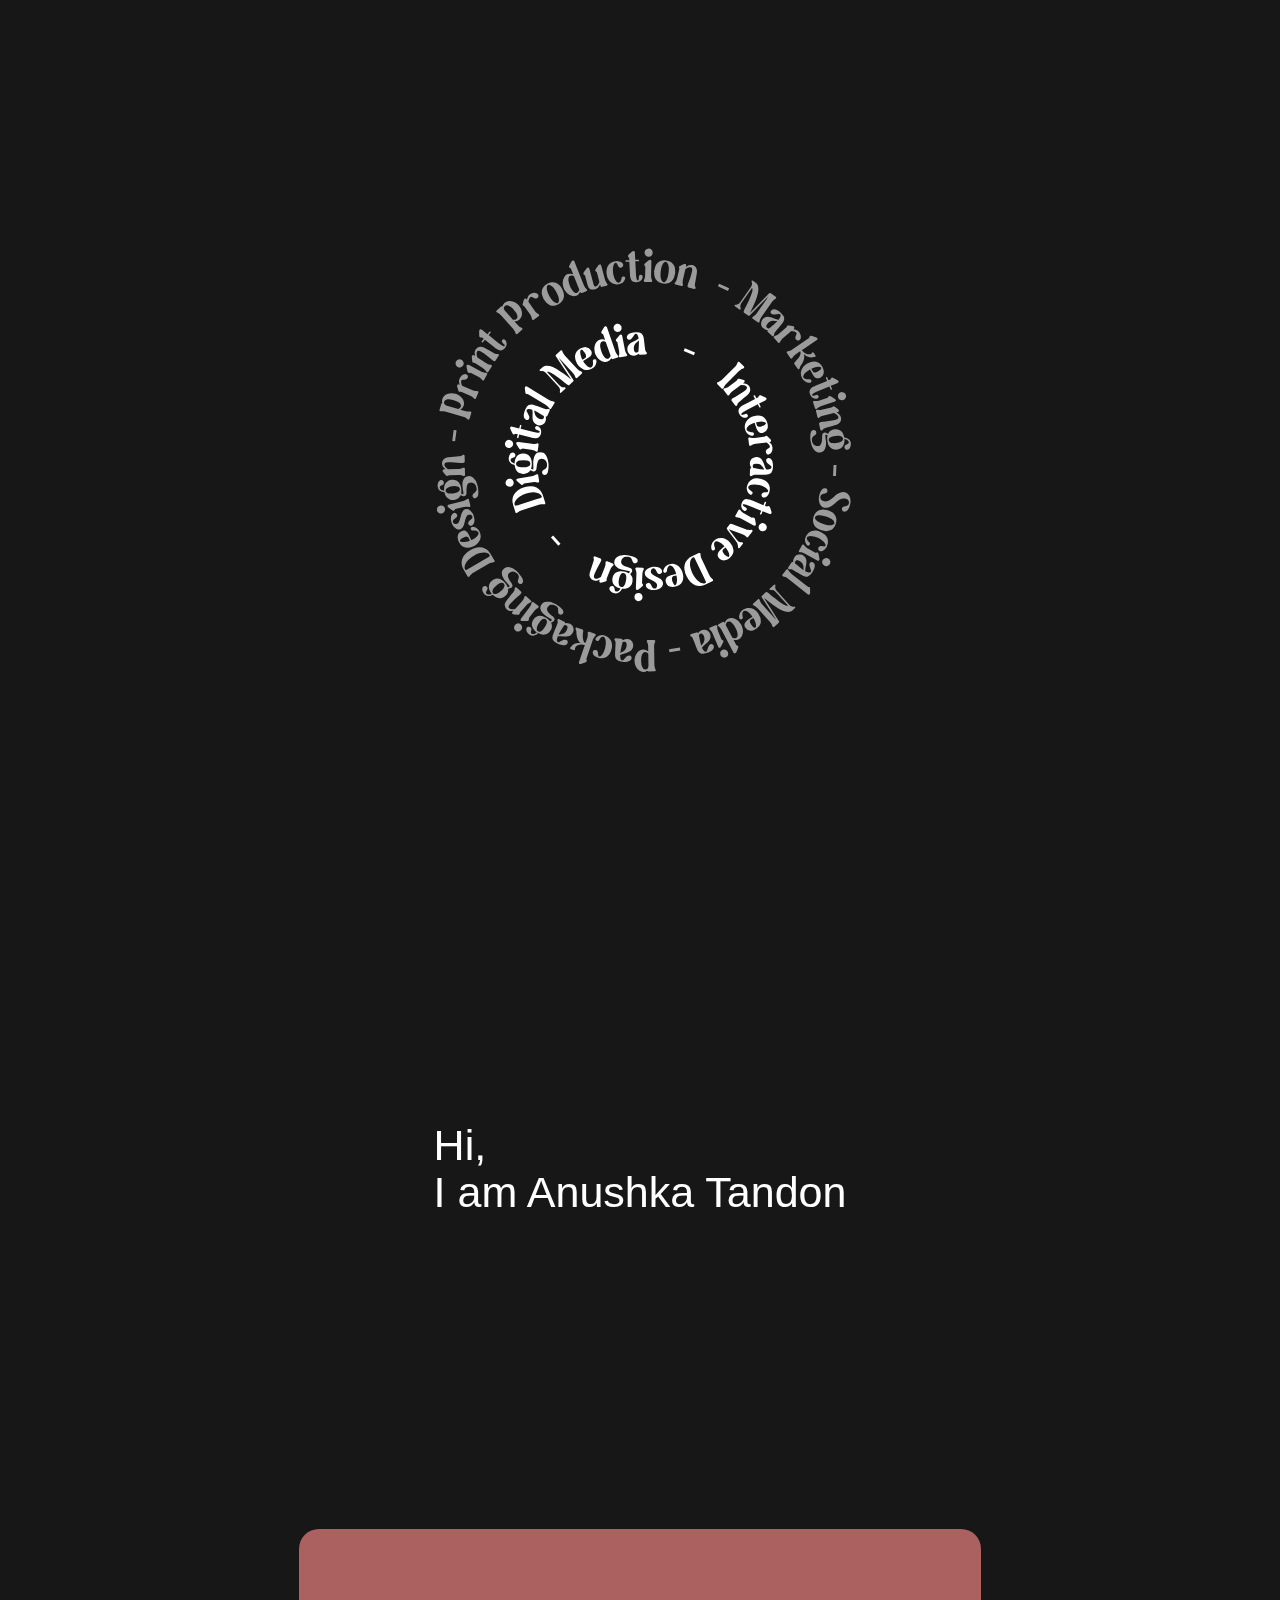
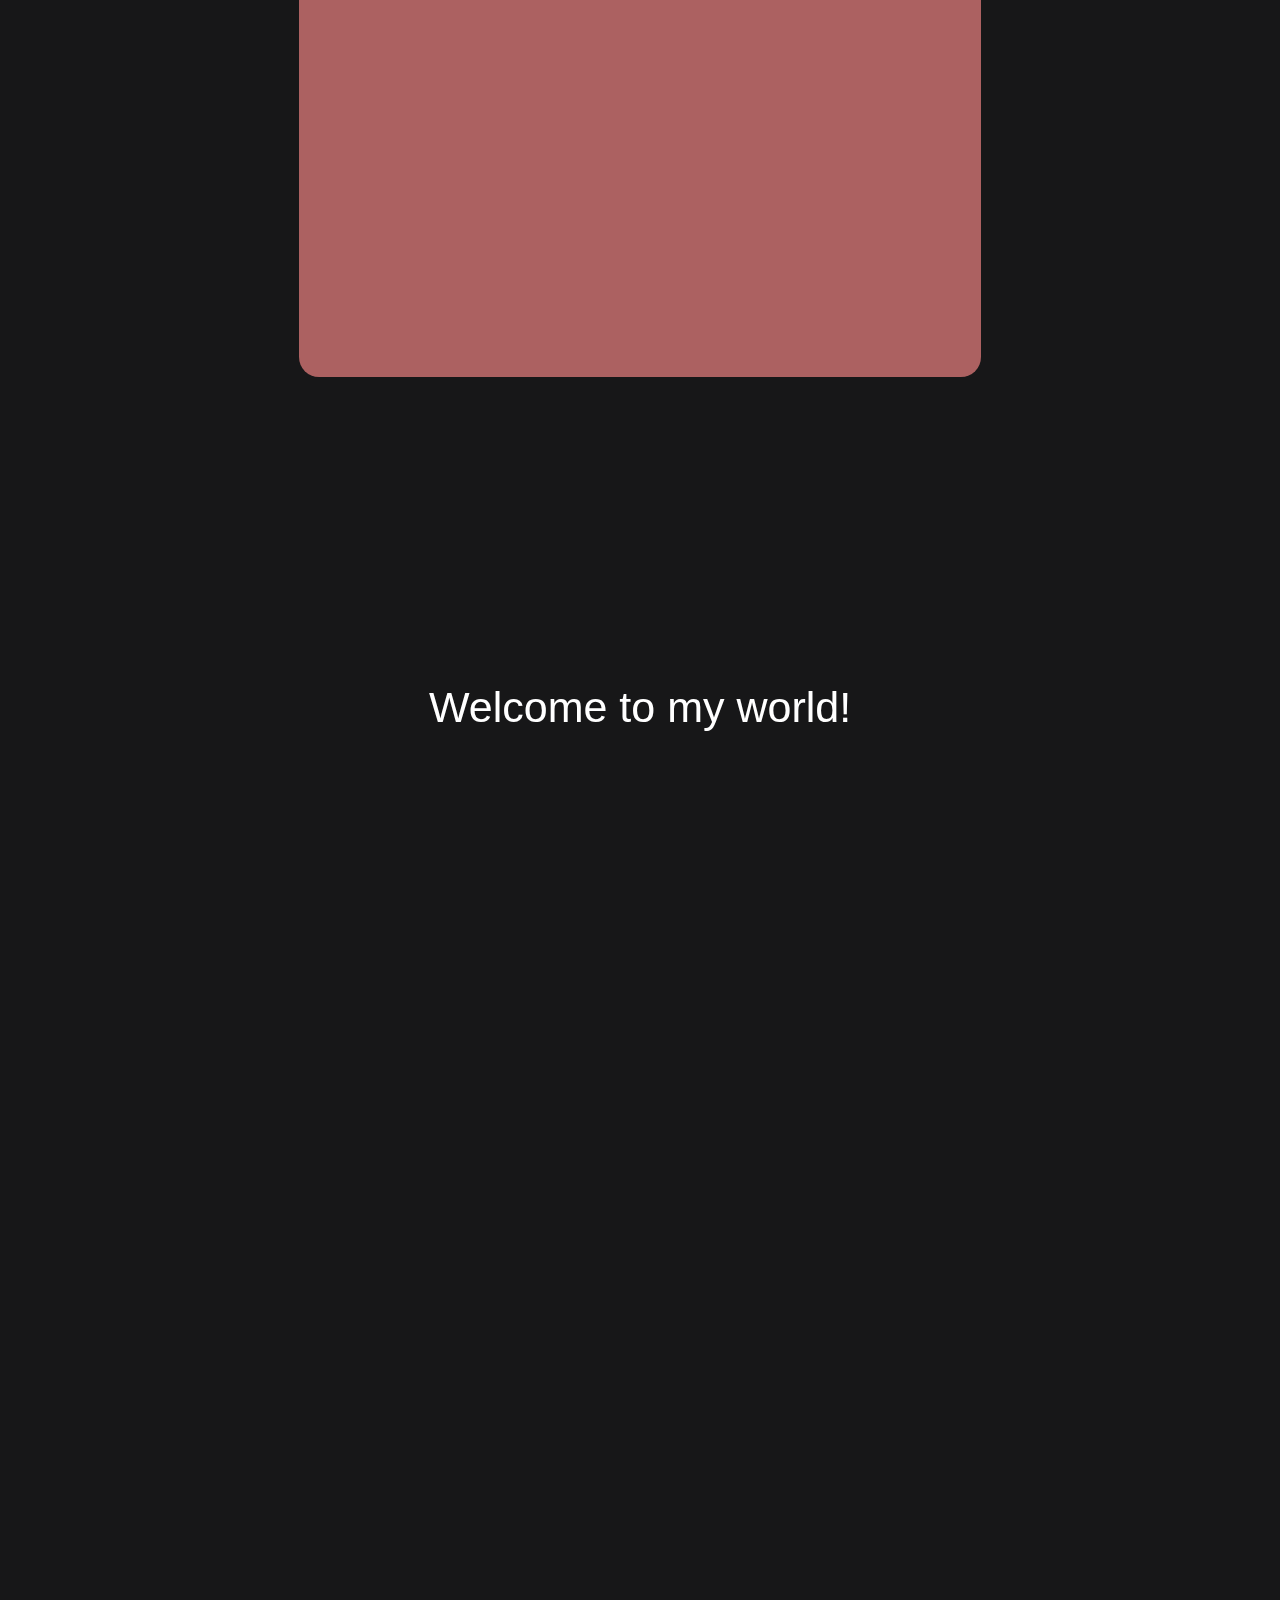
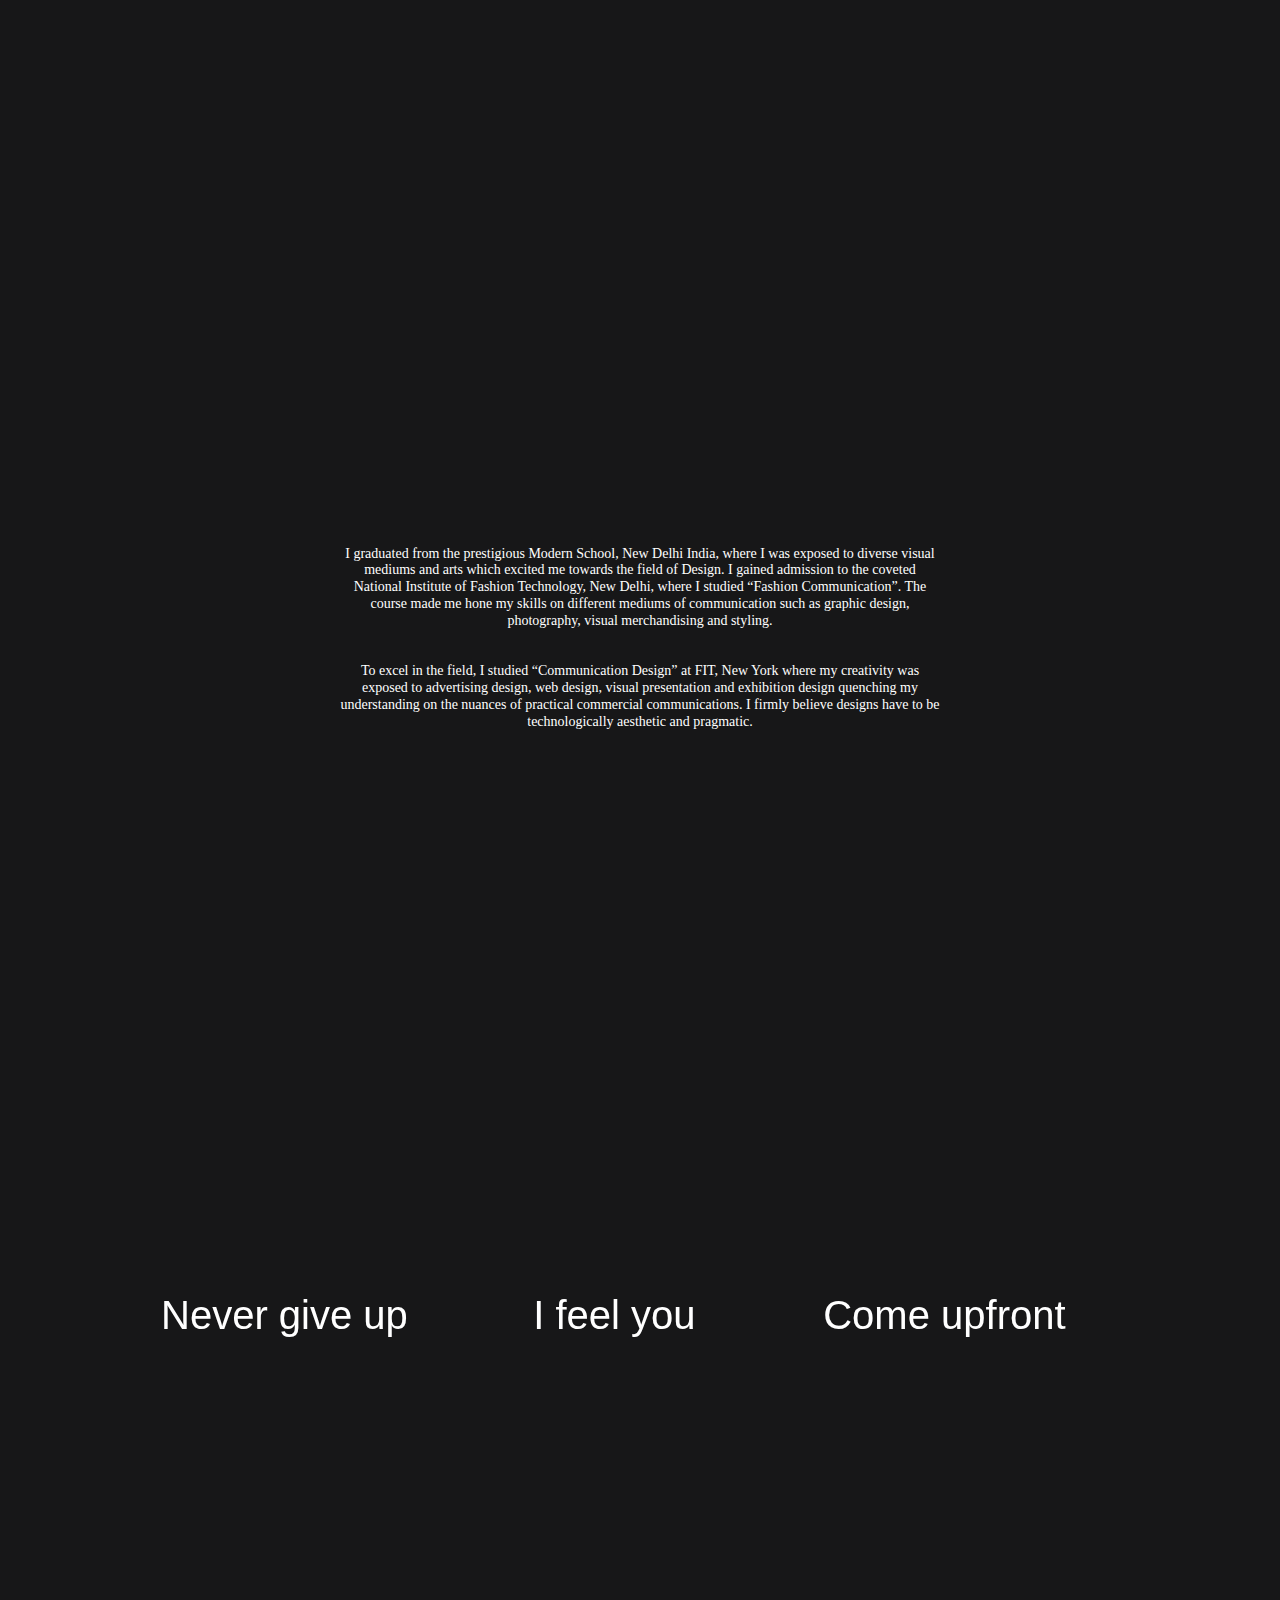
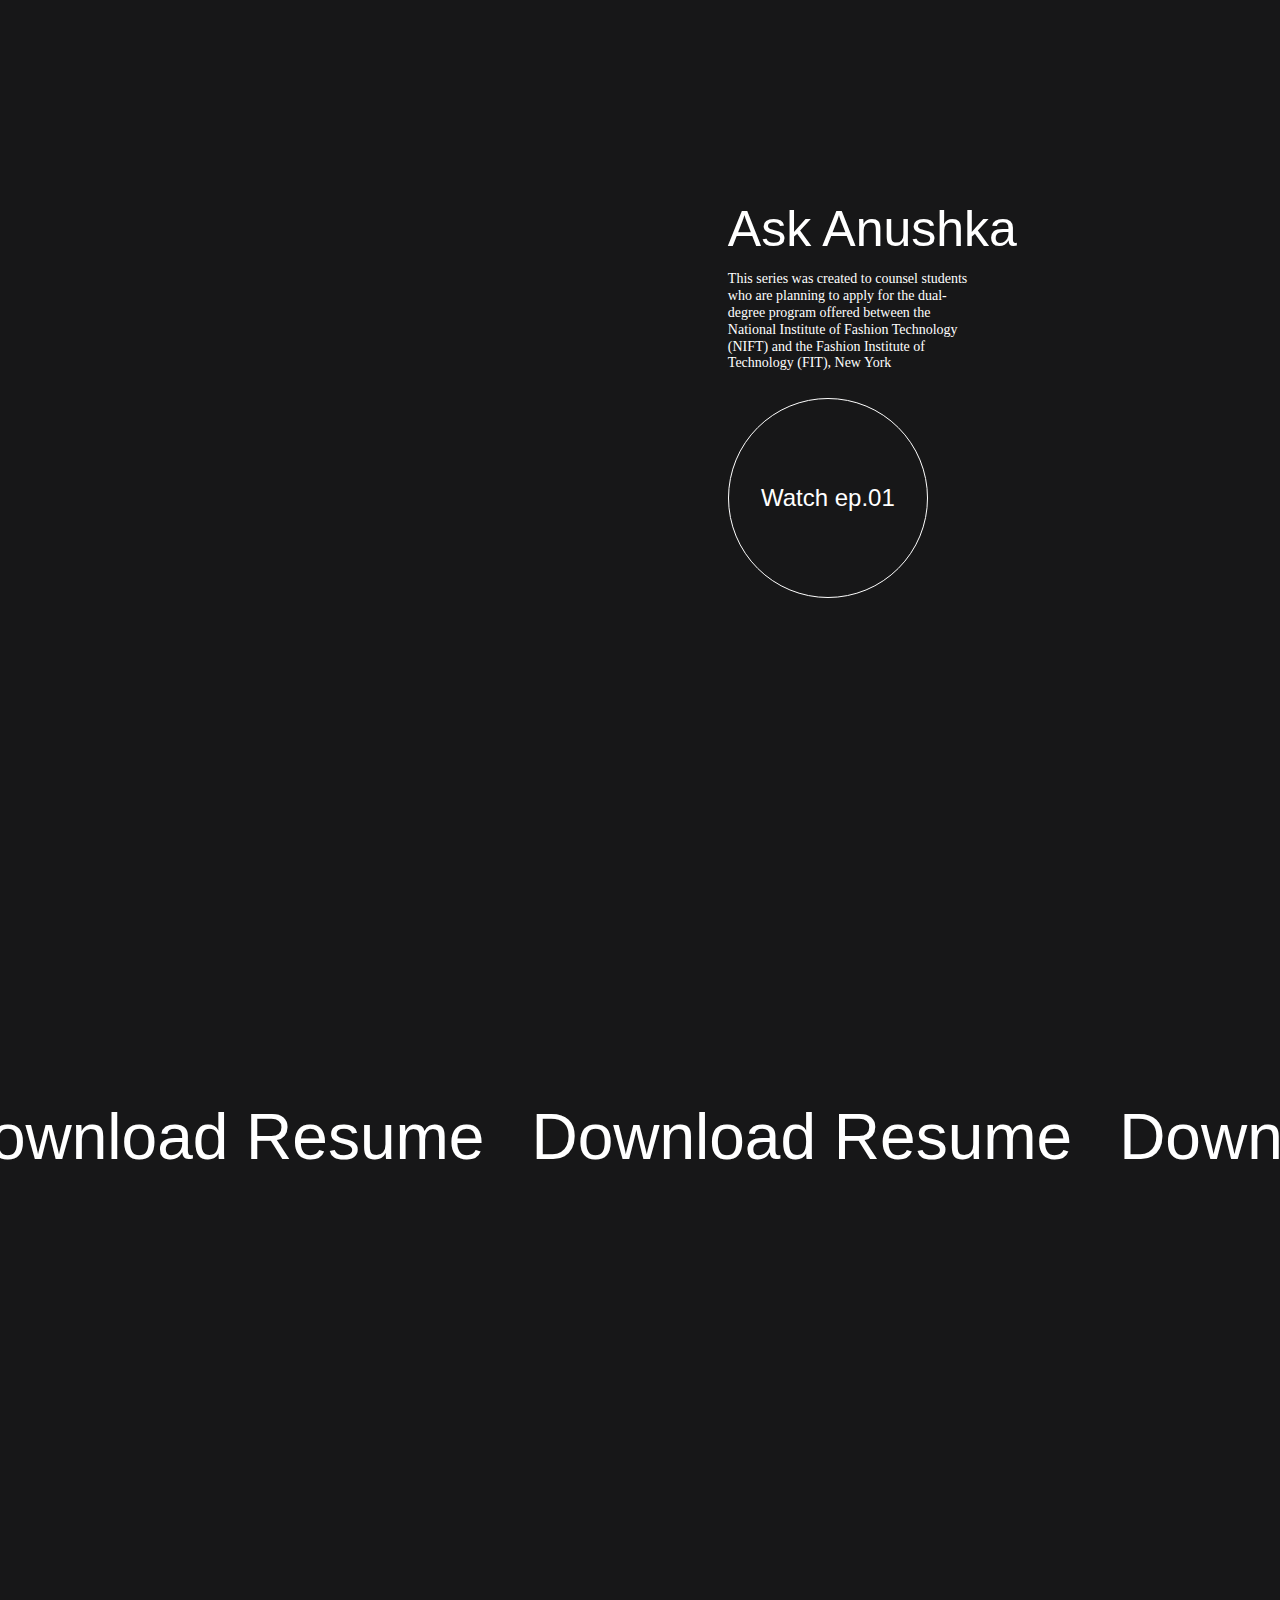
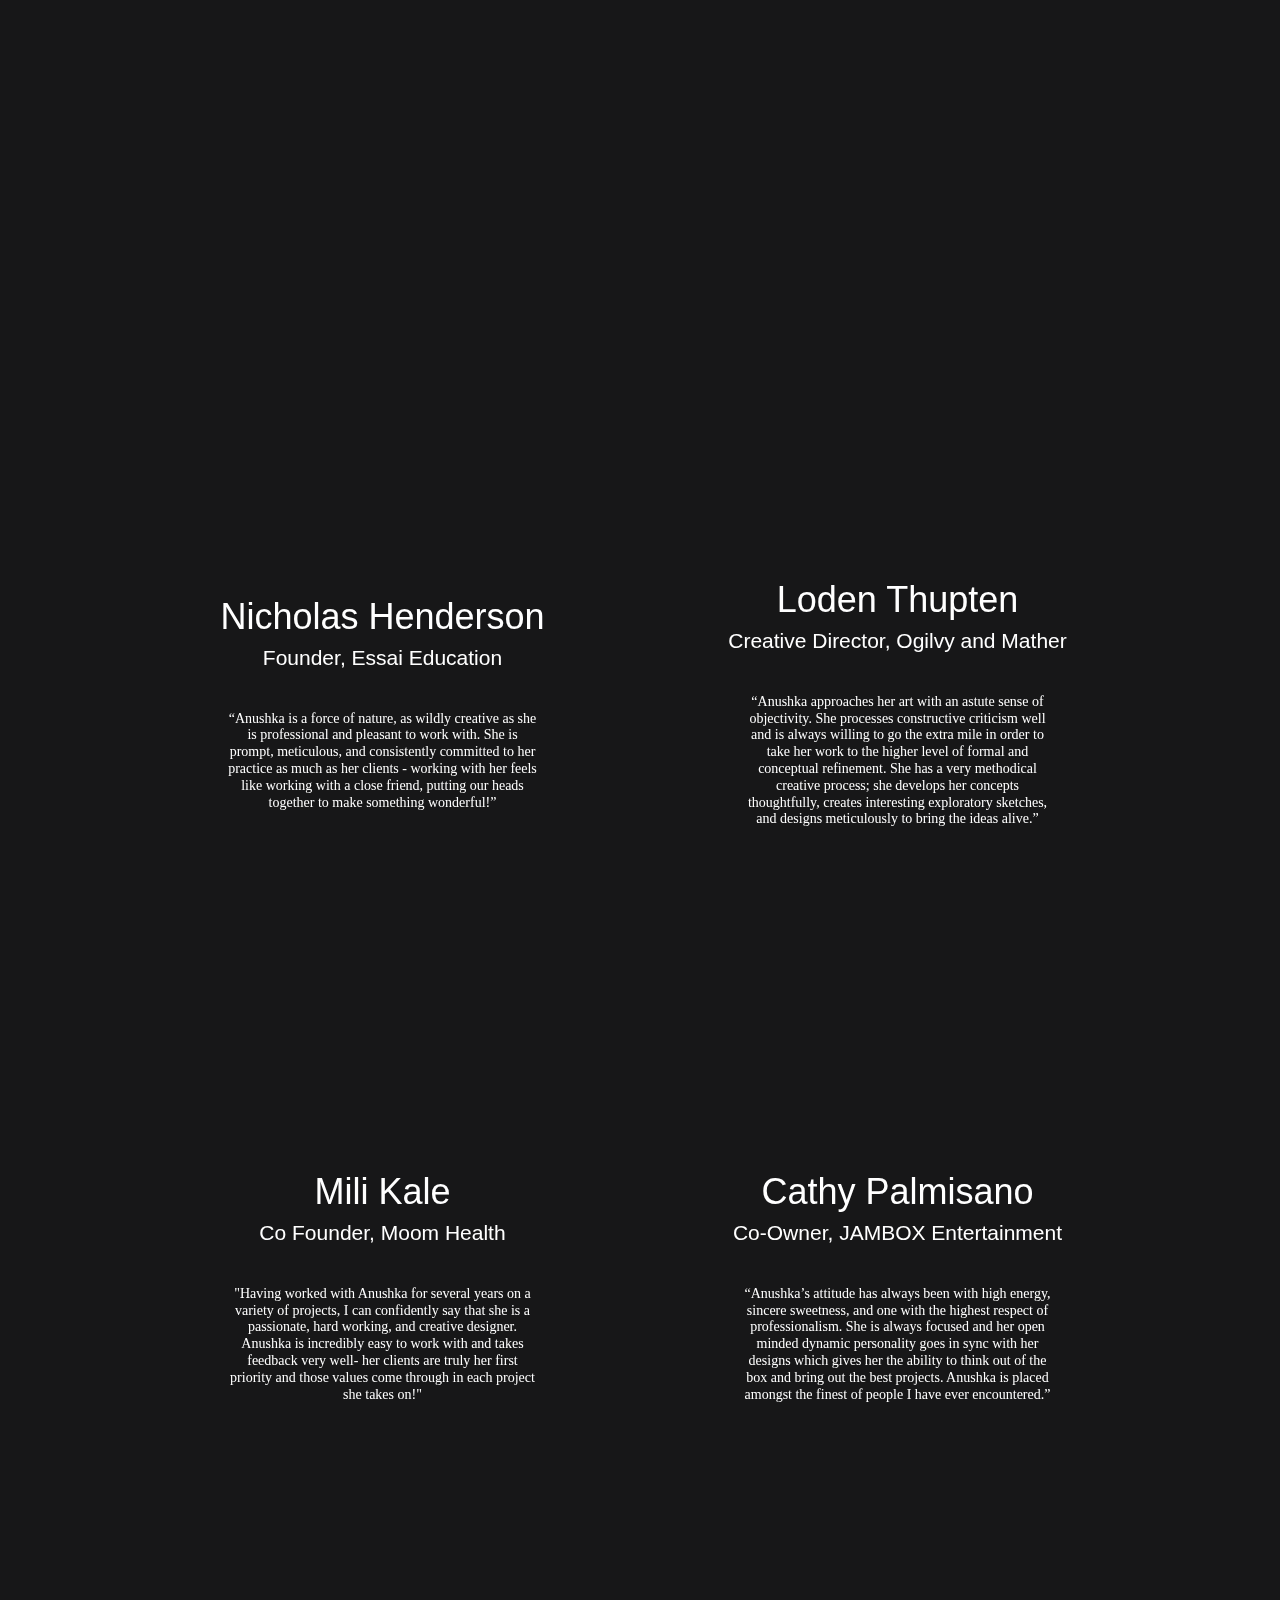
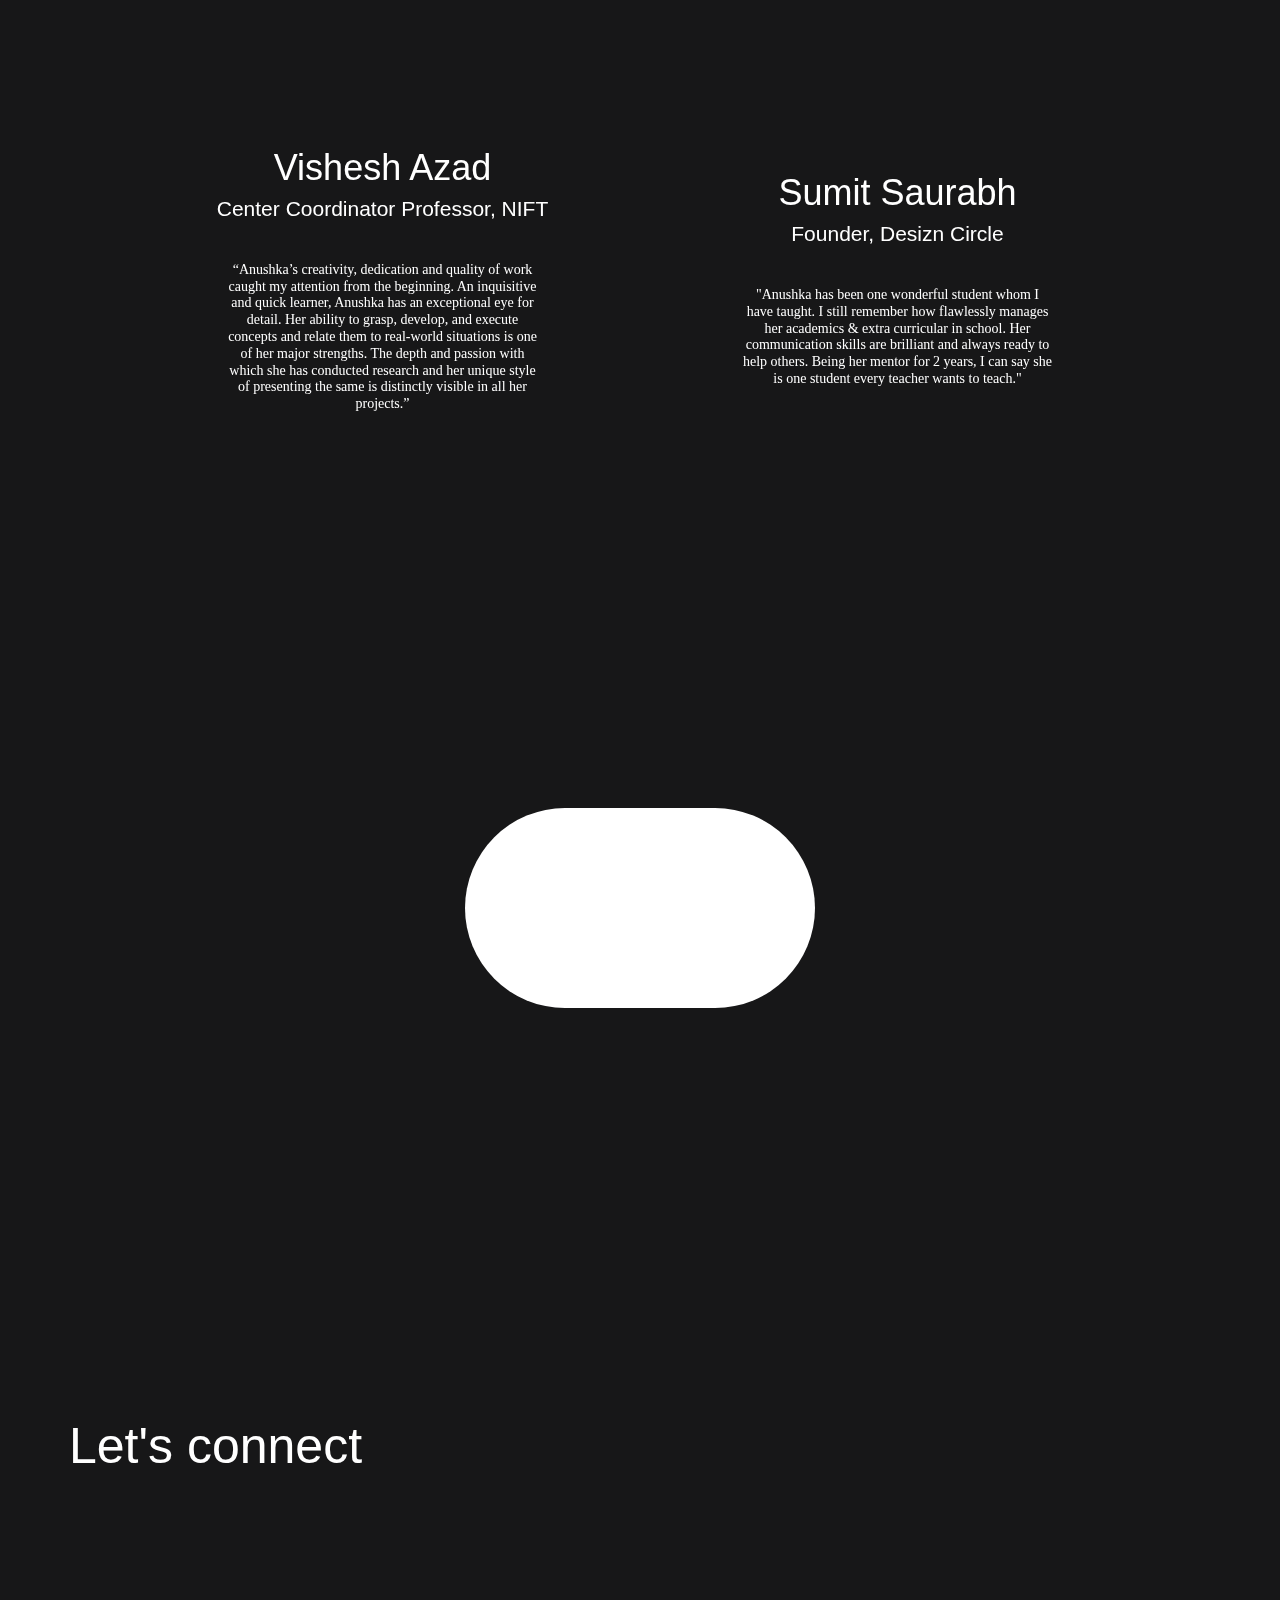
==== commit d8859804: "Added custom message" ====
--- a/index.html
+++ b/index.html
@@ -20,6 +20,9 @@
       type="text/css"
     />
     <script src="./index_files/webfont.js" type="text/javascript"></script>
+    <script>
+      console.log("This is the downloaded code");
+    </script>
     <link rel="stylesheet" href="./index_files/css" media="all" />
     <script type="text/javascript">
       WebFont.load({
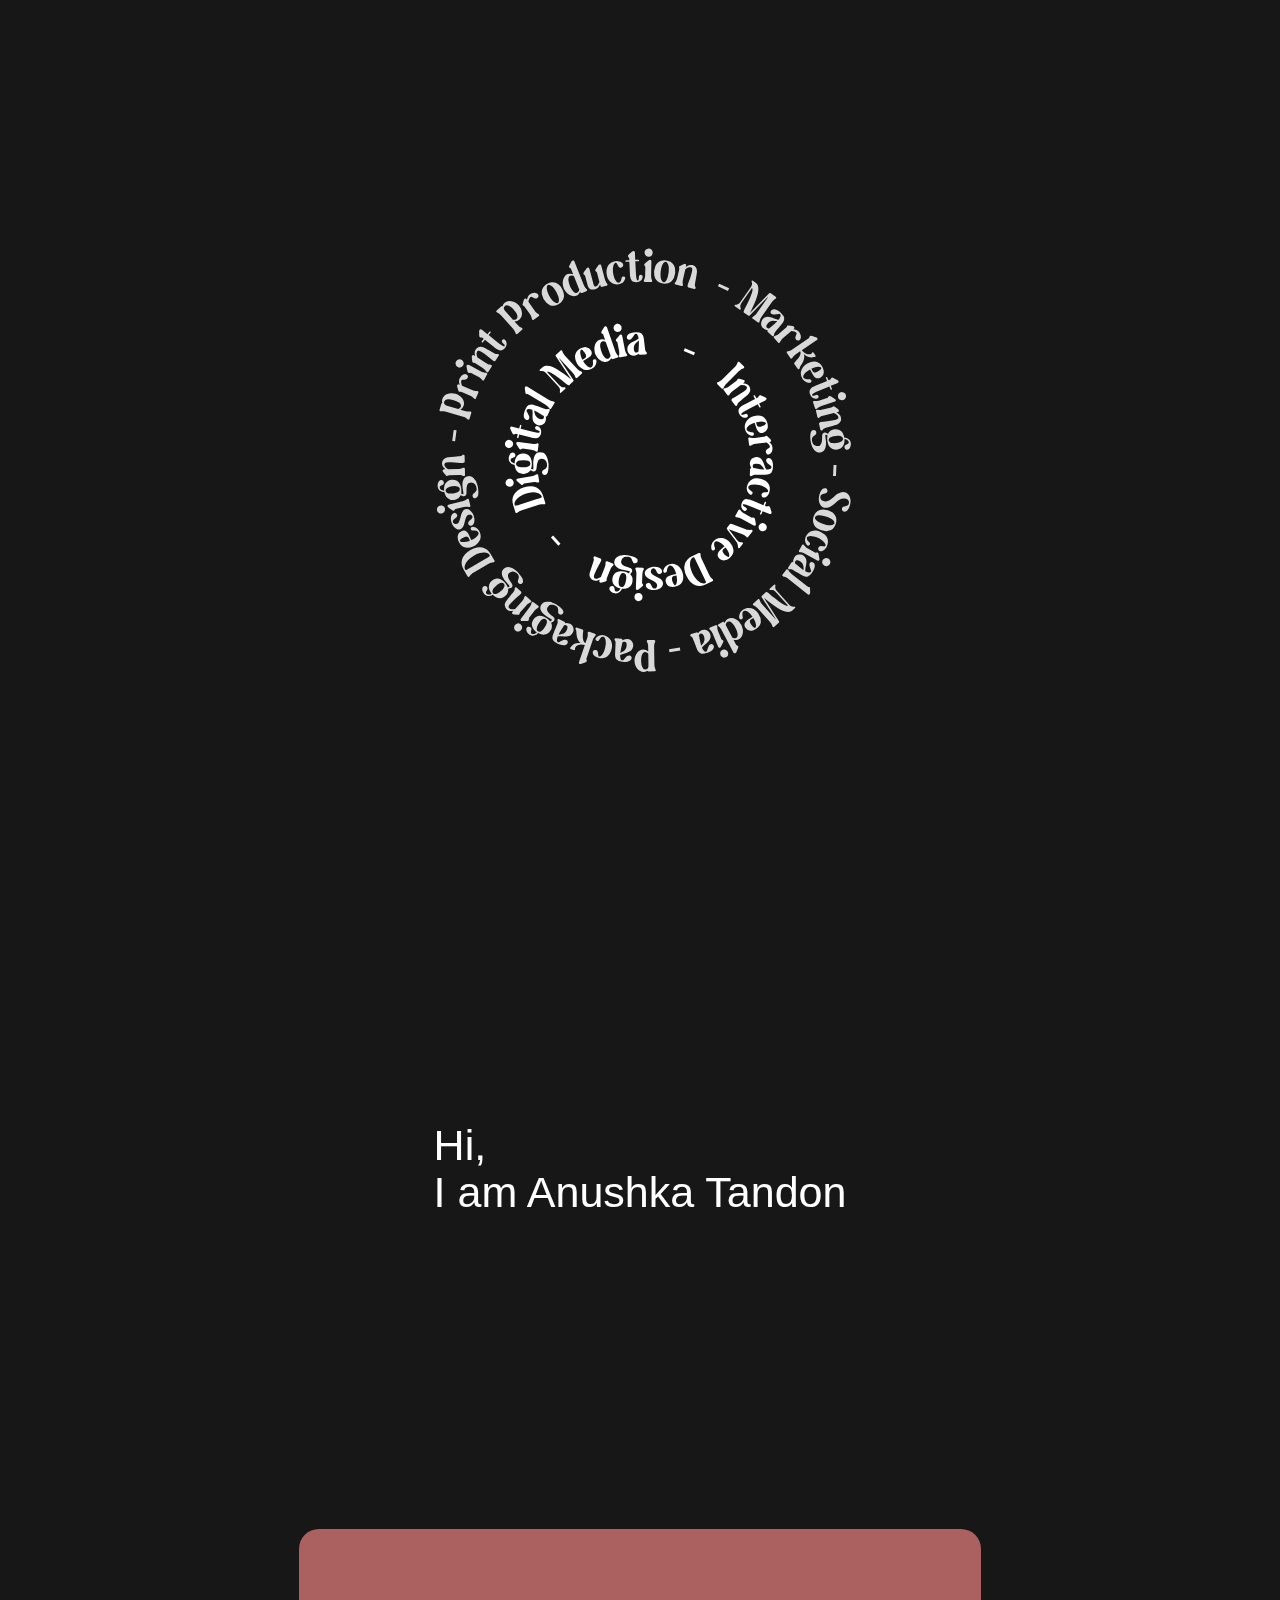
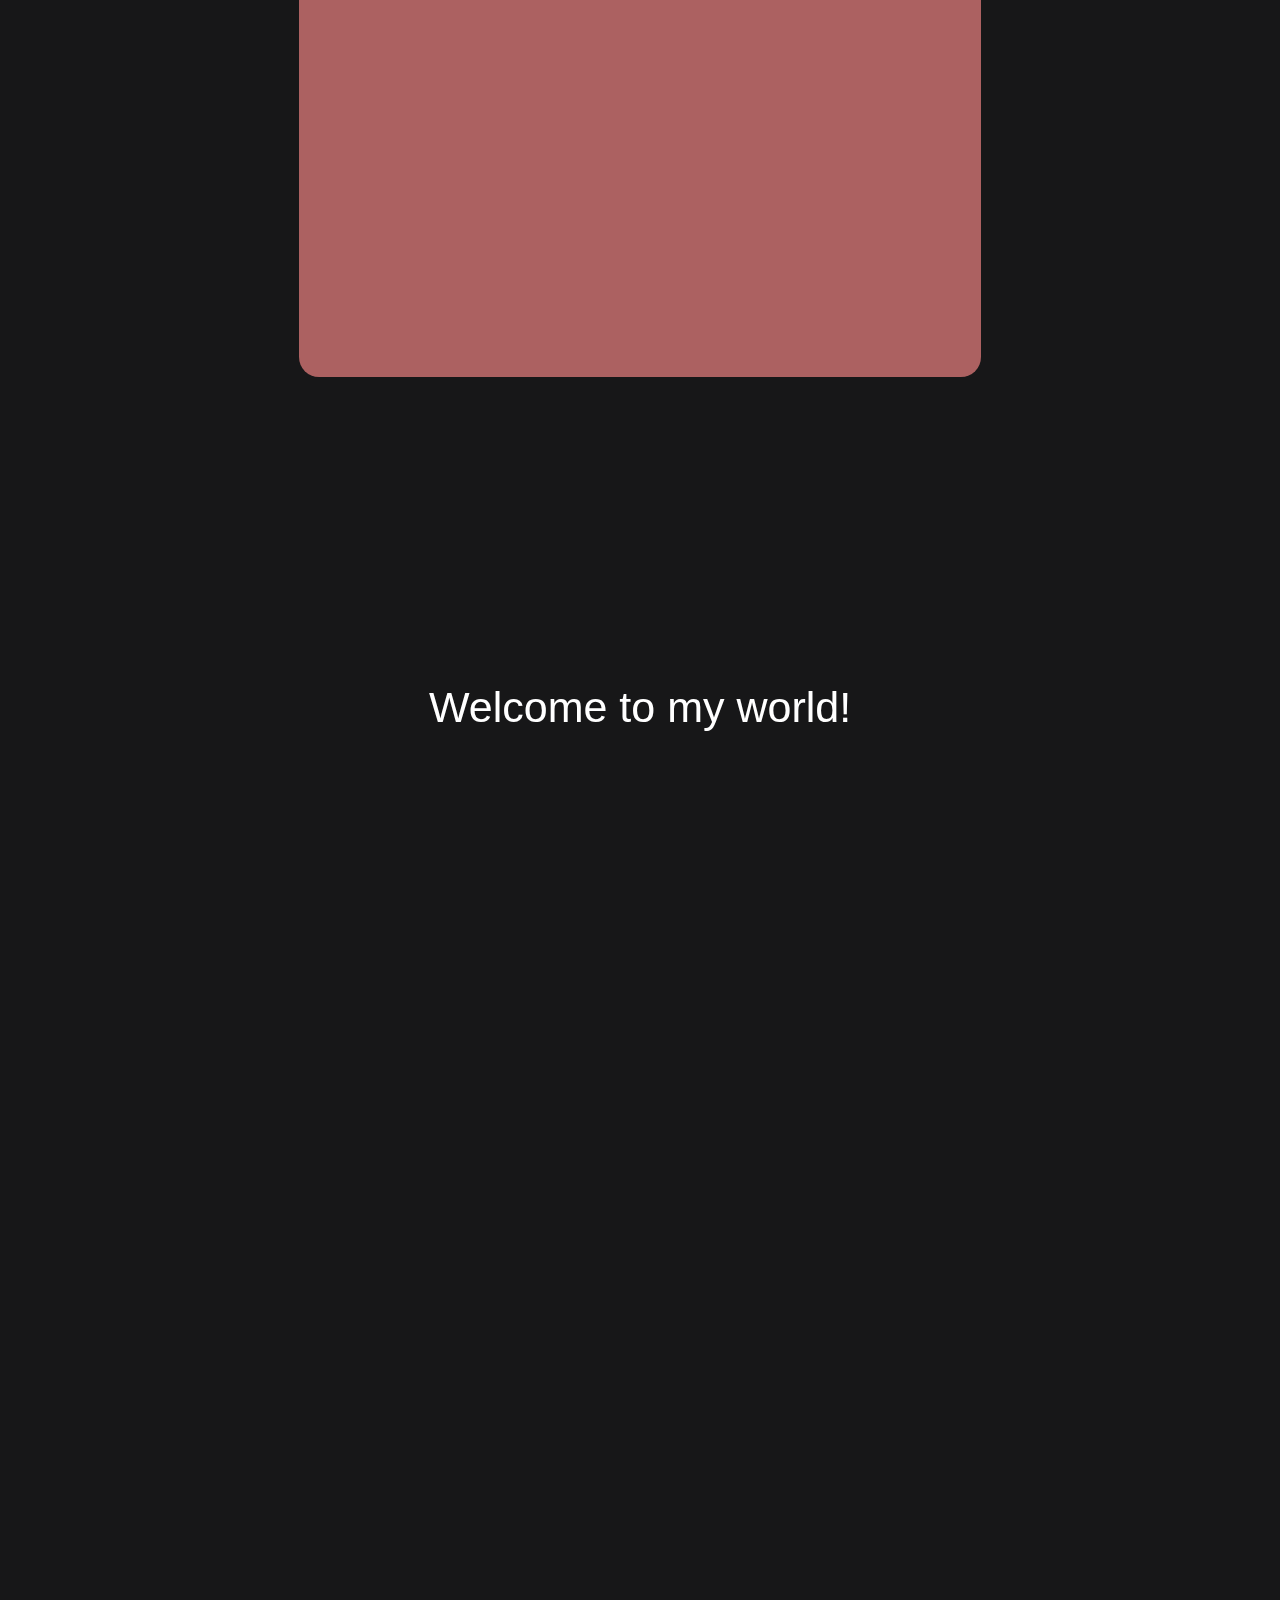
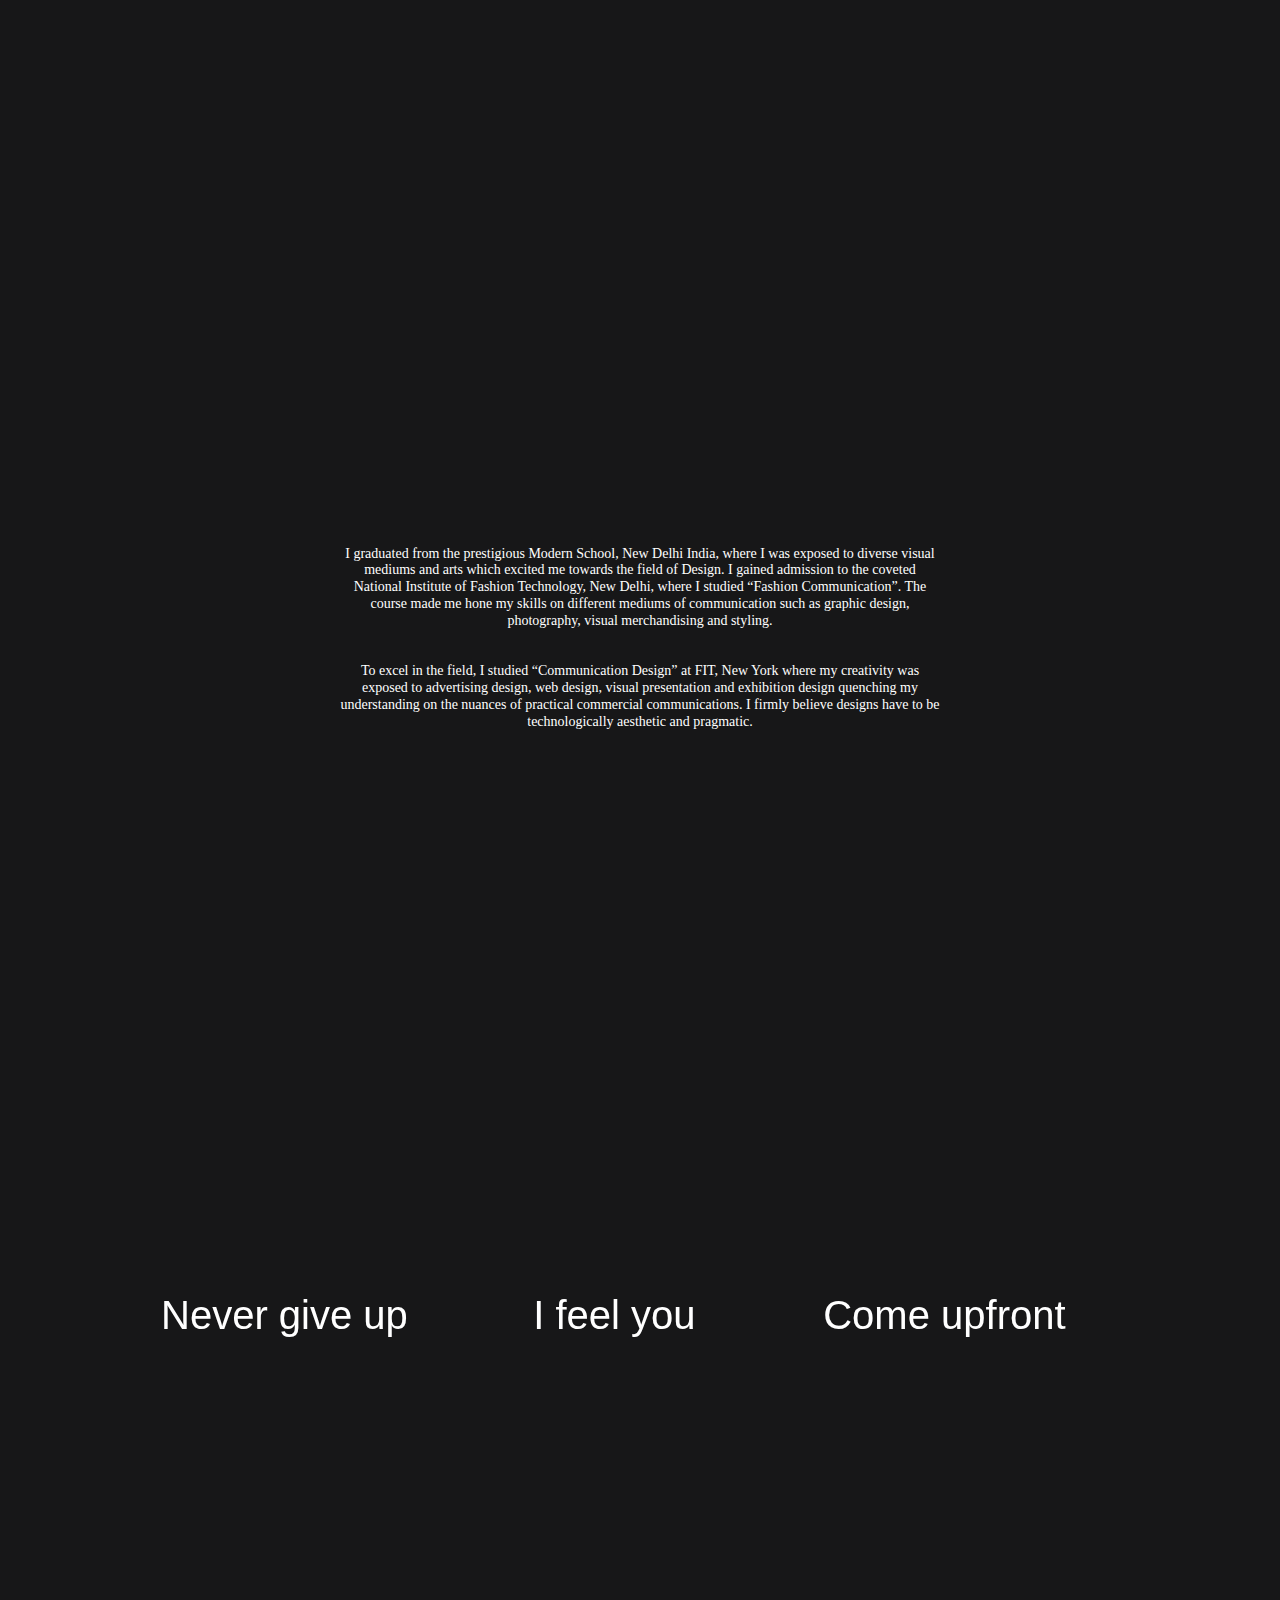
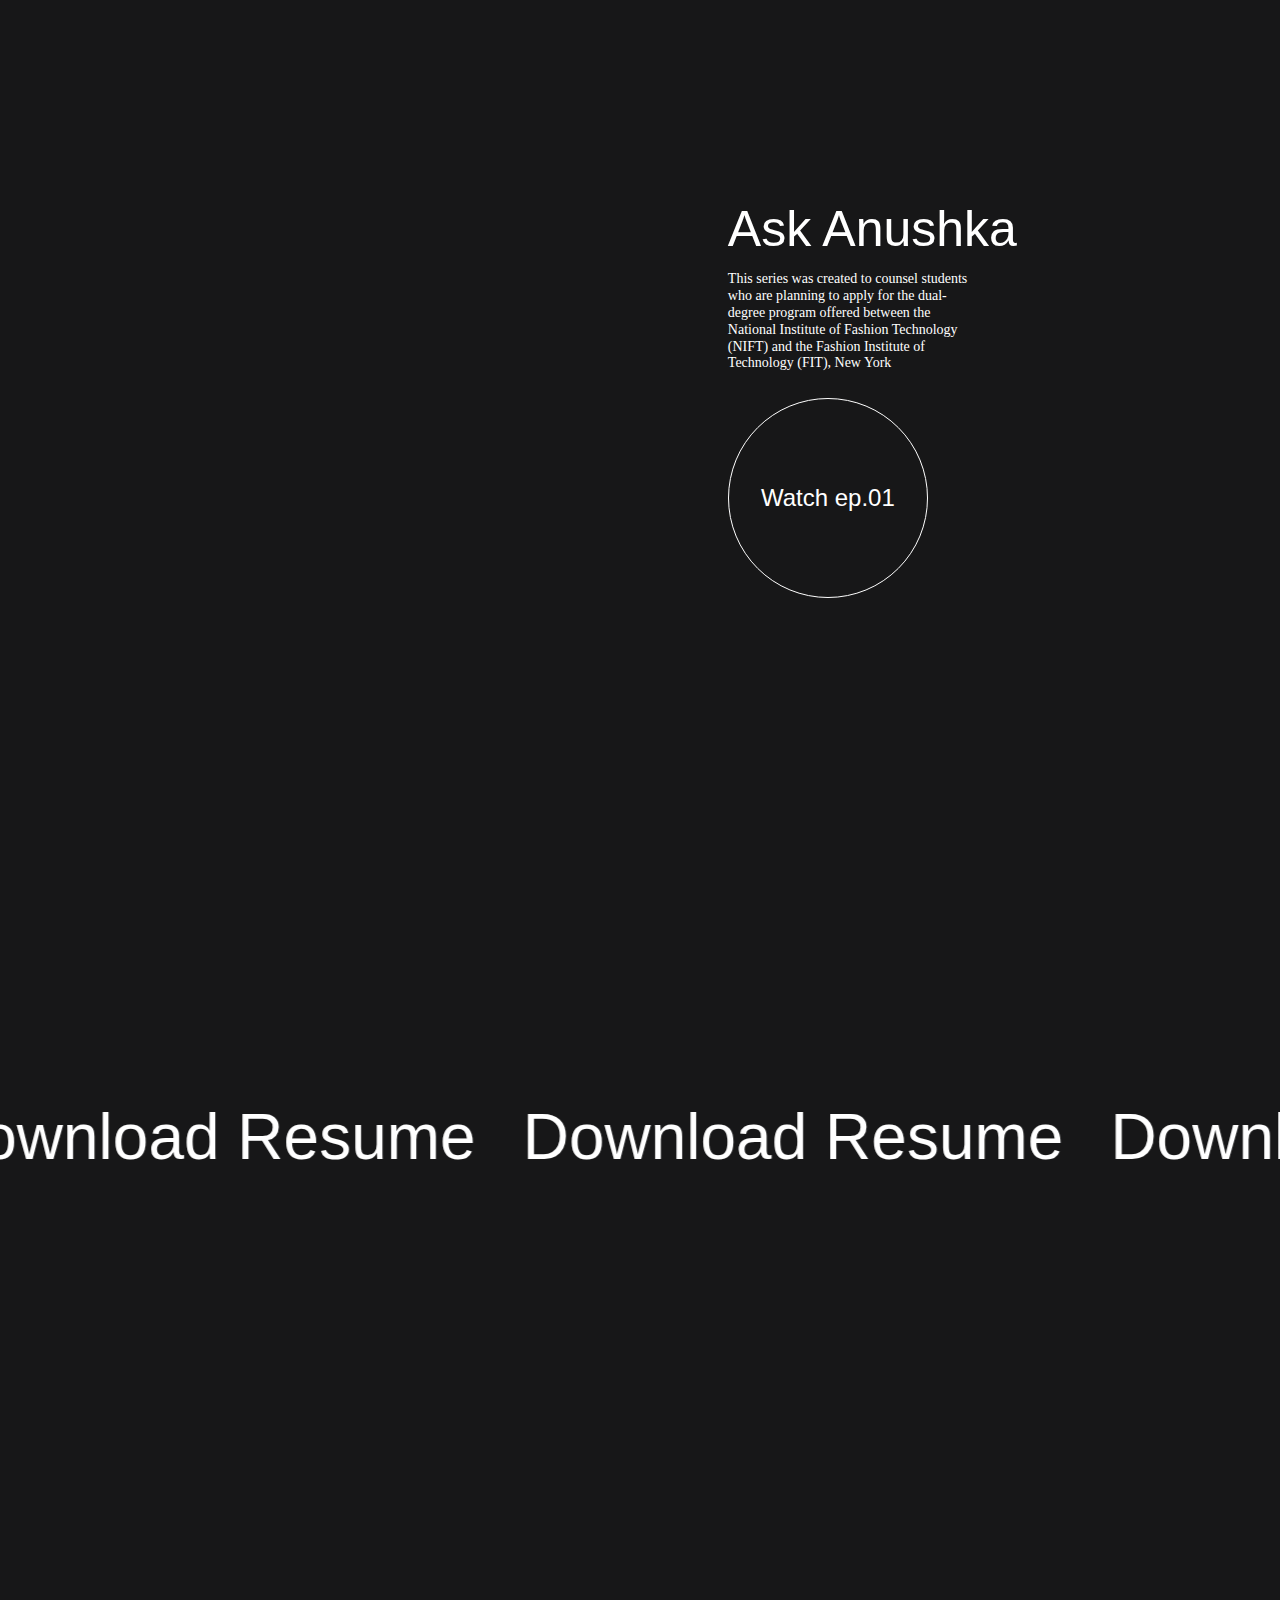
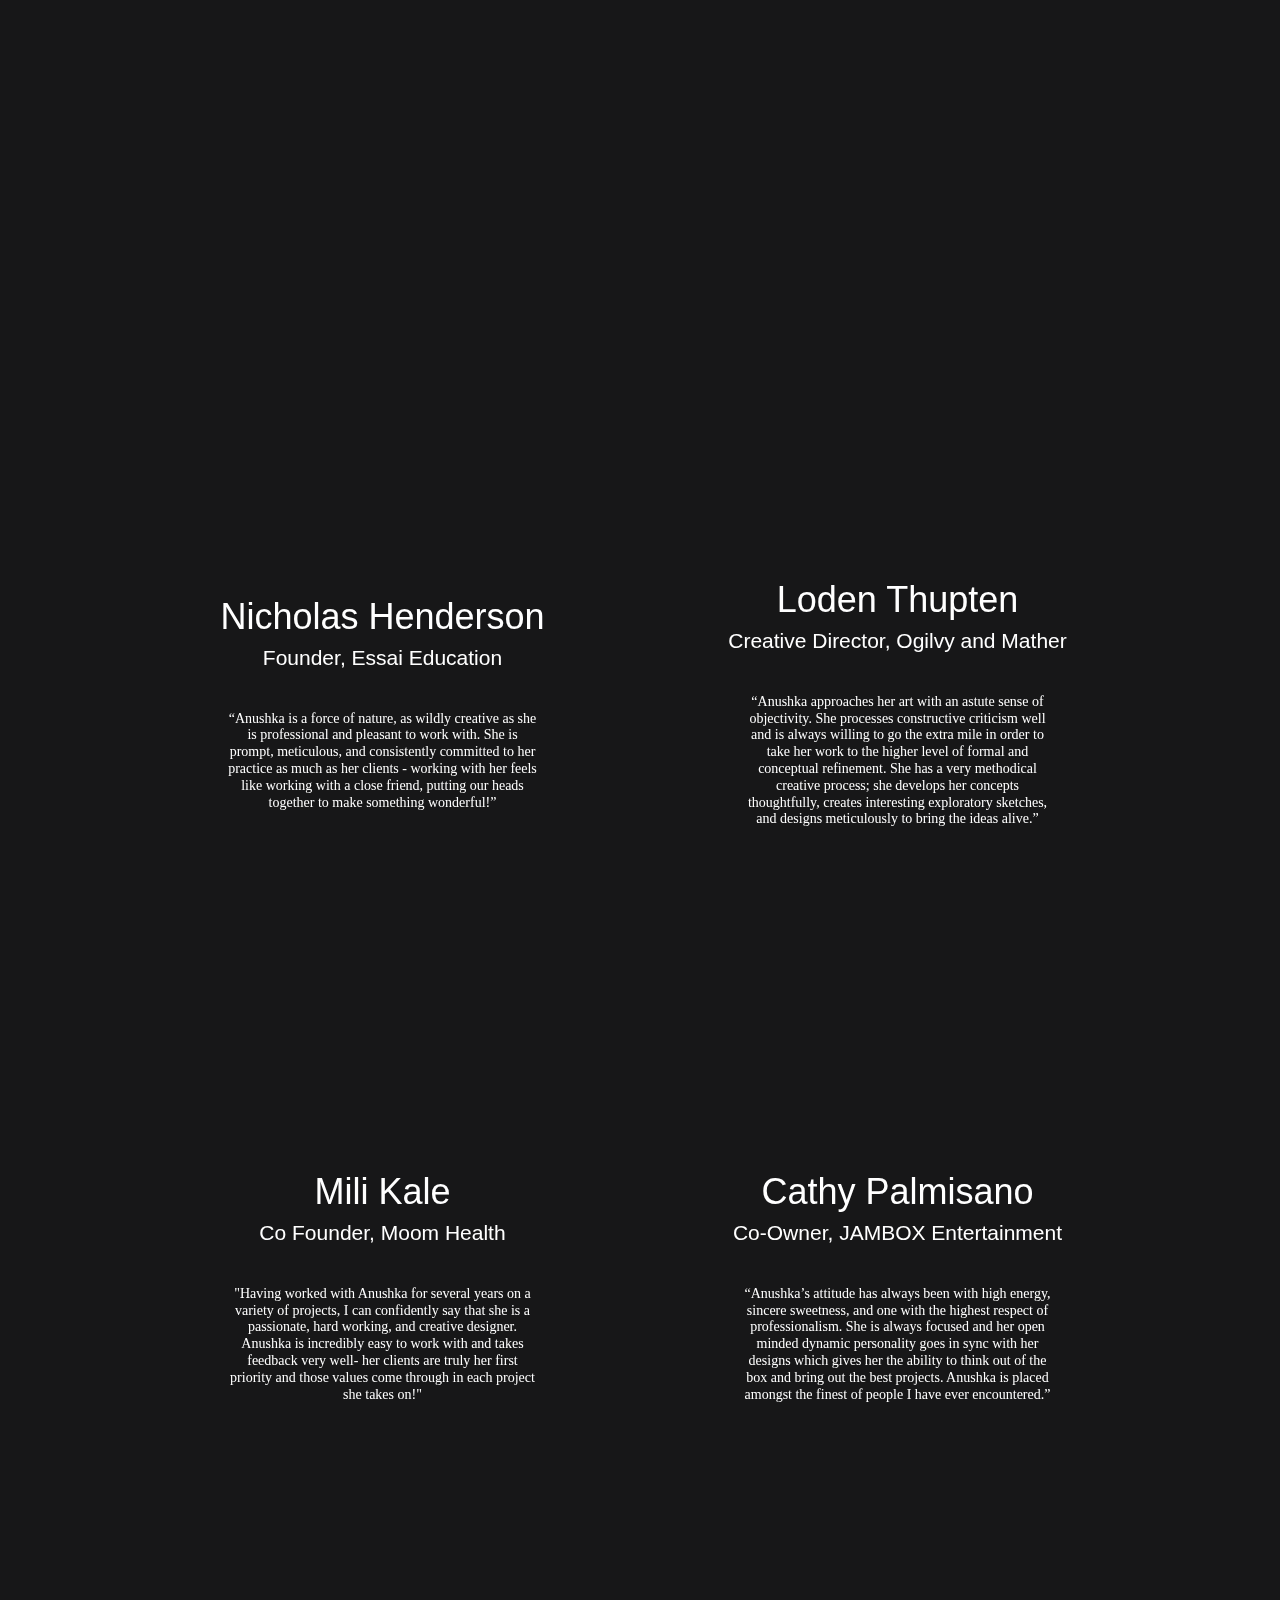
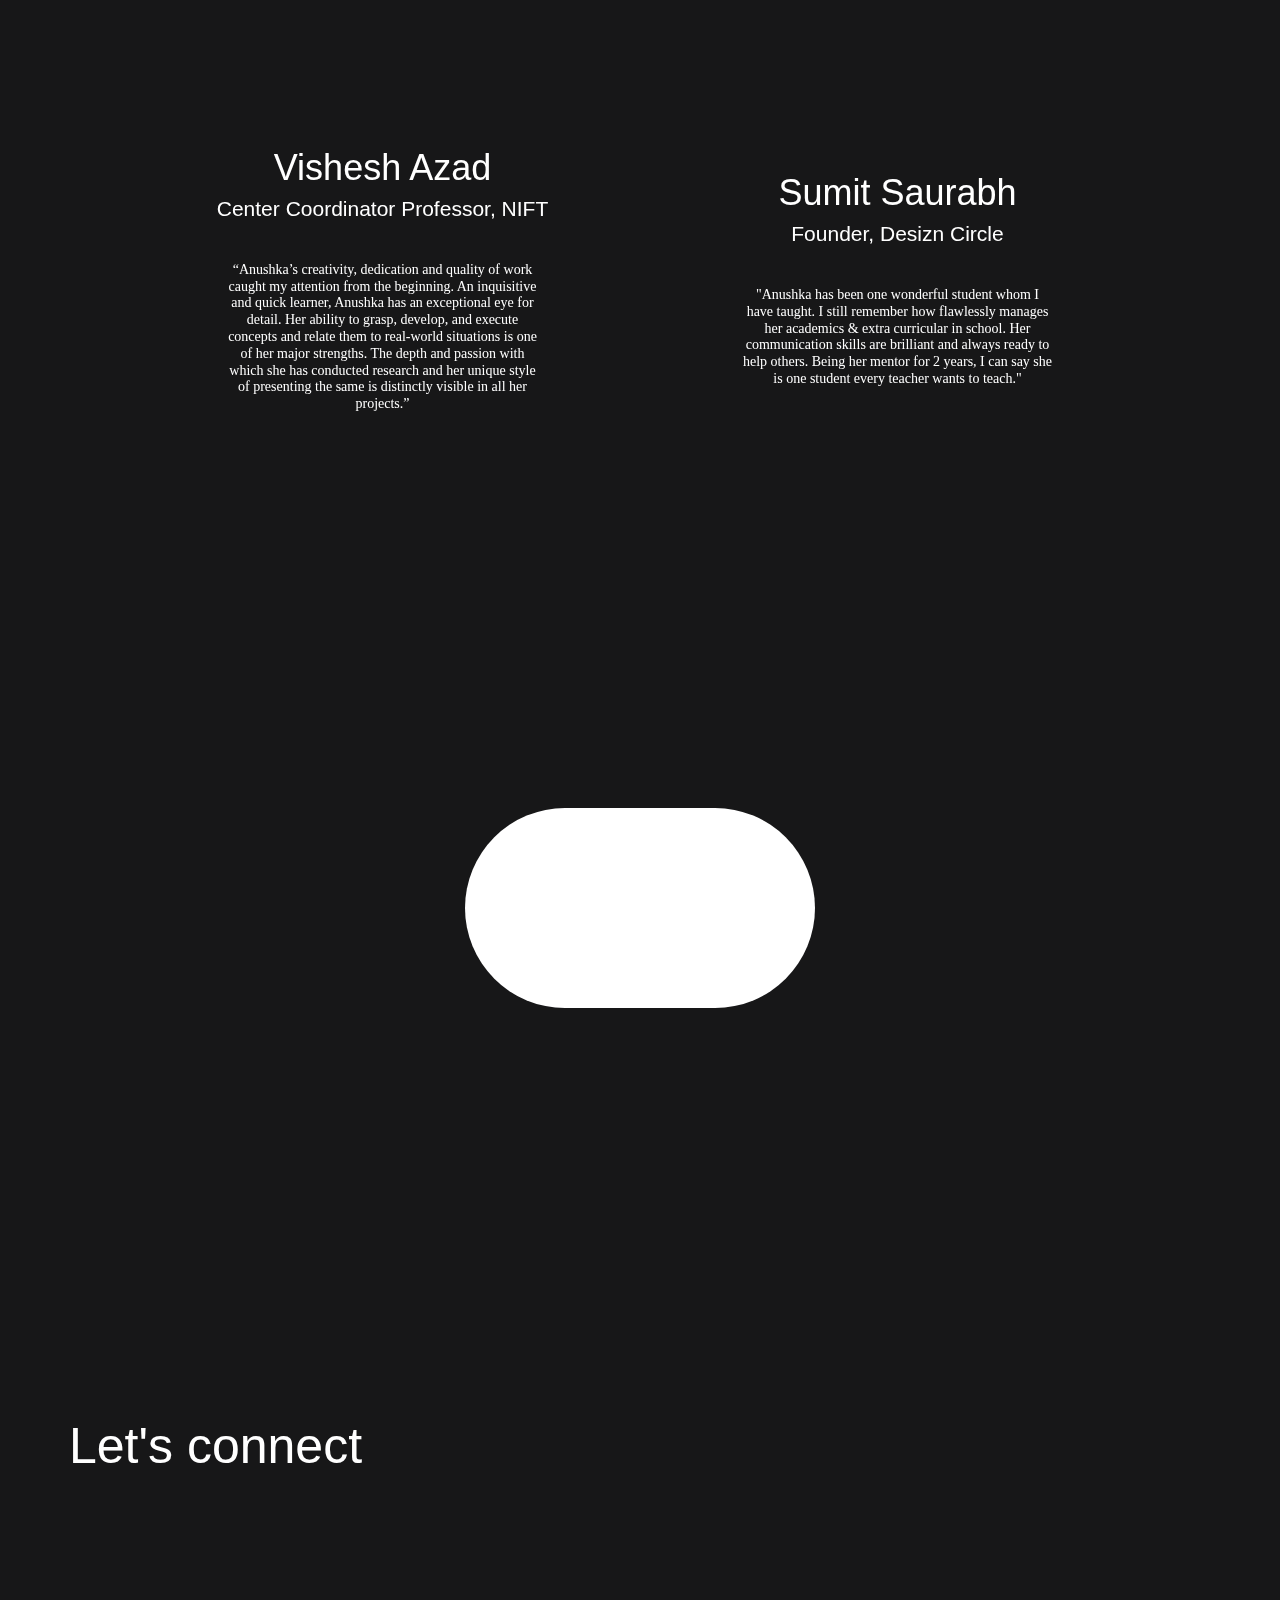
==== commit 4b50ba81: "Social media links are opening in new tab" ====
--- a/index.html
+++ b/index.html
@@ -20,9 +20,6 @@
       type="text/css"
     />
     <script src="./index_files/webfont.js" type="text/javascript"></script>
-    <script>
-      console.log("This is the downloaded code");
-    </script>
     <link rel="stylesheet" href="./index_files/css" media="all" />
     <script type="text/javascript">
       WebFont.load({
@@ -788,6 +785,7 @@
             href="https://www.behance.net/anushkatandon/projects"
             target="_blank"
             class="behance w-inline-block"
+            target="_blank"
             ><div
               class="button-text contacts behance"
               style="will-change: opacity; opacity: 1"
@@ -798,6 +796,7 @@
             href="https://ca.linkedin.com/in/anushkatandon?trk=people-guest_people_search-card&amp;challengeId=AQGFmdmNX78X3wAAAX39urAobslcetEggeE-ZLEXMjs-YB_LqQR-0GI1hgJH5ZrVRsOASgRMYsN6g4IXu-3w6WFiJKQZi6L4AA&amp;submissionId=f8ebf8ce-d9b8-c416-0734-cee963f6051e"
             target="_blank"
             class="linkedin w-inline-block"
+            target="_blank"
             ><div
               class="button-text contacts linkedin"
               style="will-change: opacity; opacity: 1"
@@ -807,6 +806,7 @@
           ><a
             href="https://www.youtube.com/channel/UC0OVfY4qWyt2mdcEUEITYuQ"
             class="w-inline-block"
+            target="_blank"
             ><div
               class="button-text contacts yt"
               style="will-change: opacity; opacity: 1"
@@ -816,13 +816,17 @@
           ><a
             href="https://www.instagram.com/anushka___tandon/?hl=en"
             class="ig w-inline-block"
+            target="_blank"
             ><div
               class="button-text contacts ig"
               style="will-change: opacity; opacity: 1"
             >
               Instagram
             </div></a
-          ><a href="https://wa.link/p07c6e" class="whats w-inline-block"
+          ><a
+            href="https://wa.link/p07c6e"
+            class="whats w-inline-block"
+            target="_blank"
             ><div
               class="button-text contacts whatsapp"
               style="will-change: opacity; opacity: 1"
